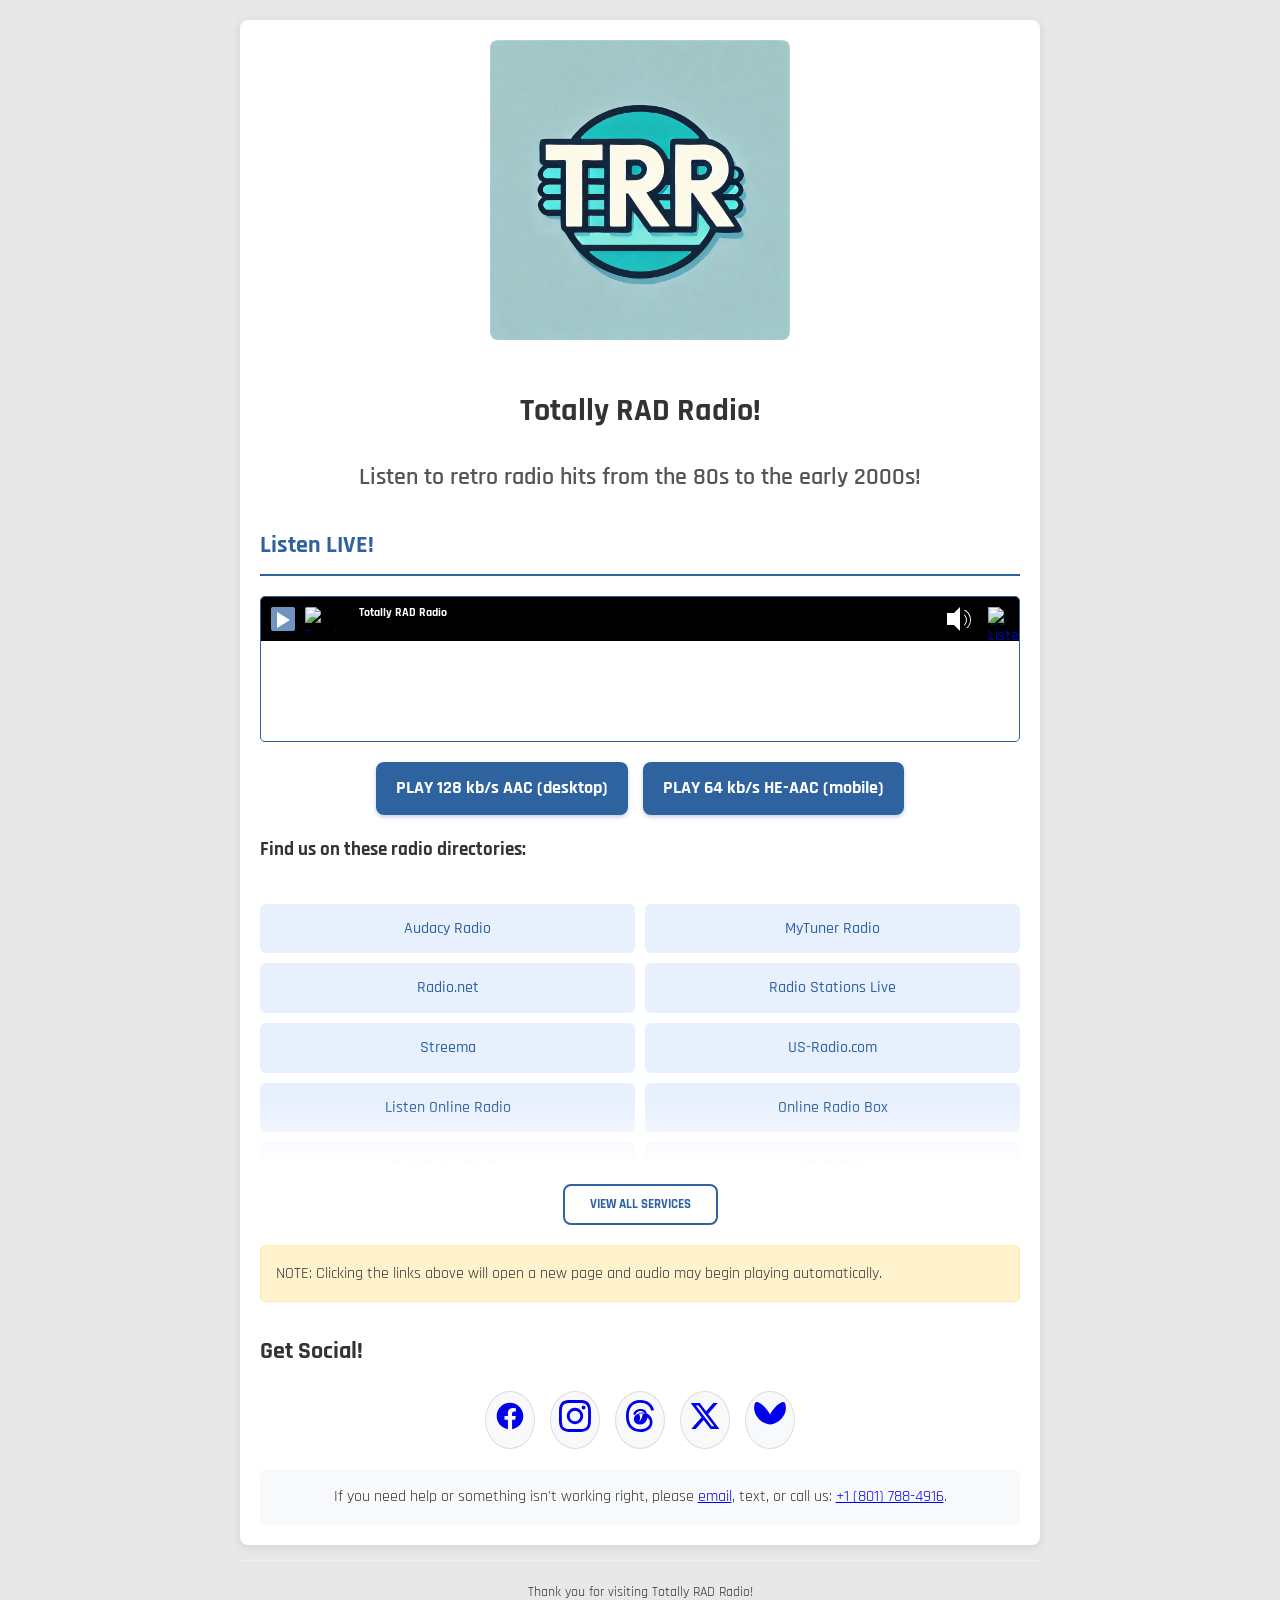
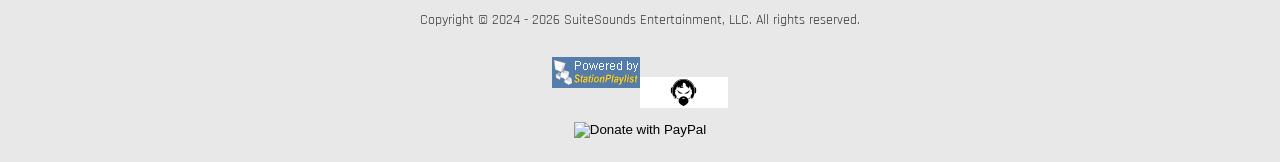
==== index.html @ 19c3b466 "Update index.html" ====
<!DOCTYPE html>
<html lang="en">
<head>
    <meta charset="UTF-8">
    <meta name="viewport" content="width=device-width, initial-scale=1.0">
    <title>Totally RAD Radio - Listen Live</title>
    
    <link rel="preconnect" href="https://onlineradiobox.com" crossorigin>
    <link rel="dns-prefetch" href="https://cdn.onlineradiobox.com">
    <link rel="dns-prefetch" href="https://ecdn.onlineradiobox.com">
    <link rel="dns-prefetch" href="https://pagead2.googlesyndication.com">
    <link rel="dns-prefetch" href="https://www.googletagmanager.com">

    <link rel="preload" href="css/main.css?v=1.6" as="style">
    <link rel="preload" href="/images/trr-logo.webp" as="image" fetchpriority="high">
    
    <meta name="description" content="Tune into Totally RAD Radio for retro radio hits from the 80s to the early 2000s. Listen live now!">
    <meta name="robots" content="index, follow">
    <link rel="canonical" href="https://totallyradradio.com/">
    
    <meta property="og:title" content="Totally RAD Radio - Listen Live">
    <meta property="og:site_name" content="Totally RAD Radio">
    <meta property="og:description" content="Tune into Totally RAD Radio for retro radio hits from the 80s to the early 2000s. Listen live now!">
    <meta property="og:type" content="website">
    <meta property="og:url" content="https://totallyradradio.com/">
    <meta property="og:image" content="https://totallyradradio.com/images/trr-logo.webp">
    
    <meta name="twitter:card" content="summary_large_image">
    <meta name="twitter:site" content="@totallyradradio">
    <meta name="twitter:image" content="https://totallyradradio.com/images/trr-logo.webp">
    
    <link rel="icon" type="image/png" sizes="32x32" href="/images/favicon-32x32.png">
    <link rel="apple-touch-icon" sizes="180x180" href="/images/apple-touch-icon.png">
    <link rel="manifest" href="/site.webmanifest">
    
    <link rel="stylesheet" href="css/main.css?v=1.6">
    <script type="application/ld+json">
    {
      "@context": "https://schema.org",
      "@type": "RadioStation",
      "name": "Totally RAD Radio",
      "url": "https://totallyradradio.com/",
      "slogan": "Retro radio hits from the 80s to the early 2000s.",
      "description": "Tune into Totally RAD Radio for retro radio hits from the 80s to the early 2000s. Listen live now!",
      "sameAs": [
        "https://www.facebook.com/trr.radio",
        "https://x.com/totallyradradio",
        "https://instagram.com/totallyradradio"
      ]
    }
    </script>
</head>
<body>
    <main class="container">
        <header class="header" role="banner">
            <a href="https://totallyradradio.com/" class="logo-link">
                <img src="/images/trr-logo.webp" alt="Totally RAD Radio Logo" fetchpriority="high" loading="eager" width="300" height="300">
            </a>
            <h1>Totally RAD Radio!</h1>
            <h2>Listen to retro radio hits from the 80s to the early 2000s!</h2>
        </header>

        <section class="listen" id="main-listen-section">
            <h2>Listen LIVE!</h2>
          <!--OnlineRadioBox Player widget-->
<div class="orbP cmpct" id="orb_player_31641a3484918225" vlm="0.8">
<style media="screen">
    /* General */
  .orbP{position:relative;box-sizing:border-box;overflow:hidden;font-weight:normal;border:1px solid transparent;user-select:none;text-align:left}.orbP br,.orbP>br{display:none!important;}.orbP p,.orbP>p{margin:0!important;padding:0!important;line-height:normal!important;font-size:inherit!important}.orbPh{display:block;position:absolute;z-index:100;top:50%;margin-top:-12px!important;right:10px;width:21px!important;text-decoration:none!important;cursor:pointer}.orbPh>img{margin:0!important;border:none;height:24px!important;-webkit-filter:drop-shadow(2px 2px 0 rgba(47,99,160,.2));filter:drop-shadow(2px 2px 0 rgba(47,99,160,.2))}.orbPt{text-decoration:none!important}.orbPti{float:left;margin:0 10px 0 0!important;vertical-align:top!important;height:48px!important;width:89px!important;border:none!important;border-radius:2px!important;opacity:1!important}.orbPtn{display:block;margin-right:52px;line-height:24px!important;font-size:17px!important;font-weight:bold!important;text-overflow:ellipsis;overflow:hidden;white-space:nowrap}.orbPtt{display:block;margin-right:52px;text-decoration:none!important;line-height:24px!important;font-size:12px!important;opacity:.85;transition:opacity .2s;text-overflow:ellipsis;overflow:hidden;white-space:nowrap}.orbPtt:hover{opacity:1}.orbPp,.orbPs{float:left!important;margin:0 10px 0 0!important;padding:0!important;height:48px!important;width:48px!important;line-height:48px!important;border-radius:2px!important;border:none!important;text-align:center!important;cursor:pointer;-webkit-appearance:none;-moz-appearance:none;appearance:none!important;}.orbPp::before,.orbPs::before{display:inline-block;vertical-align:middle;content:'';width:0;height:0;border-style:solid}.orbPp::before{border-width:16px 0 16px 26px}.orbPs::before{border-width:16px}.orbPp:hover,.orbPs:hover{-webkit-transform:scale(1.087);transform:scale(1.087)}.orbPhc{position:relative!important;box-sizing:border-box!important;padding:10px!important;overflow:hidden}
    /* Playlist */
  .orbPpl{position:relative;overflow:auto;overflow-x:hidden;overflow-y:auto;margin:0!important;padding:0!important;list-style:none!important}.orbPpli{box-sizing:border-box;margin:0!important;padding:0 10px!important;list-style:none!important;background-image:none;float:none!important;height: auto!important}.orbPpli>a,.orbPpli>span{display:block!important;padding:0!important;margin:0!important;height:auto!important;font-weight:normal!important;text-decoration:none!important;line-height:32px!important;font-size:14px!important;text-overflow:ellipsis;overflow:hidden;white-space:nowrap;transition:color .125s;border:none !important;text-align:left!important;}.orbPpli>a:hover,.orbPpli>span:hover{background:transparent!important}.orbPpli>a>time,.orbPpli>span>time{display:inline-block;font-size:12px!important;width:3em!important}.orbPpli+li{border-style:solid!important;border-width:1px 0 0!important}
    /* Volume */
    .orbV{position:absolute;z-index:1!important;width:24px!important;right:48px!important;top:0!important;bottom:0!important;line-height:1!important;overflow:hidden!important;transition:width .3s}.orbV:hover{width:160px!important}.orbVC{position:absolute!important;height:18px!important;left:24px!important;top:50%!important;margin:-9px 0 0 11px!important}.orbVC::after{display:block;content:'';margin-top:4px;width:0;height:0;border-style:solid;border-width:4px 100px 4px 0;opacity:.33}.orbVCs{position:absolute!important;z-index:2!important;top:0!important;width:18px!important;height:18px!important;border-radius:50%!important;cursor:ew-resize!important;box-shadow:0 6px 8px -2px rgba(0,9,18,0.36)}.orbVb{position:absolute!important;width:24px!important;height:24px!important;top:50%!important;left:0!important;margin-top:-12px;white-space:nowrap!important;cursor:pointer;transition:opacity .3s}.orbVb::before{display:inline-block;content:'';vertical-align:middle;width:7px;height:12px}.orbVb::after{display:inline-block;content:'';vertical-align:middle;border-width:12px 12px 12px 0;border-style:solid;height:0;width:0;margin-left:-6px}.orbV:hover .orbVb{opacity:.33!important;cursor:default}.orbVb>._m{display: block!important;width:7px!important;height:18px!important;position:absolute!important;top:50%;margin-top:-9px!important;right:0; overflow: hidden!important;}.orbVb>._m::before{display:block;content:'';position:absolute;right:0;top:50%;width:28px;height:24px;margin-top:-12px;border:1px solid;border-radius:50%}.orbVb>._m::after{display:block;content:'';position:absolute;right:4px;top:50%;width:14px;height:14px;margin-top:-7px;border:1px solid;border-radius:50%}
    /* Flags*/
  .orbF{padding:0 0 10px 10px!important;border-top:1px solid;display:-ms-flexbox;display:-webkit-box;display:flex;-ms-flex-flow:row nowrap!important;flex-flow:row nowrap!important}
  .orbFl{margin:0!important;padding:0!important;list-style:none!important}
  .orbFli,.orbFh{display:inline-block!important;vertical-align:top!important;line-height:18px!important;white-space:nowrap!important;margin:10px 7px 0 0!important;padding:0 6px 0 0!important;text-indent:0!important;list-style:none!important;font-size:11px!important;text-align:right}
  .orbFlif{float:left!important;width:27px!important;height:18px!important;margin-right:5px!important}
  .orbFhi{position:relative!important;display:inline-block!important;vertical-align:baseline!important;width:8px!important;height:9px!important;margin:0 8px 0 5px!important;border-style:solid!important;border-width:2px 1px 0 1px!important;border-radius:5px 5px 0 0!important;opacity:.5}
  .orbFhi::before,.orbFhi::after{display:block;content:'';position:absolute;bottom:-2px;width:0;height:3px;border-style:solid;border-width:2px;border-radius:3px}
  .orbFhi::before{left:-4px}.orbFhi::after{right:-4px}
    /* Multiselect */
  .orbPm{margin:0!important;padding:0!important;list-style:none!important}
  .orbPmi{position:relative;margin:0!important;padding:10px!important;list-style:none!important;border:dotted rgba(204,204,204,0.5);border-width:1px 0 0;font-size:12px!important;overflow:hidden;white-space:nowrap;line-height:1!important;cursor:pointer}
  .orbPmi::before{display:block;content:'';position:absolute;z-index:1;top:50%;right:10px;margin-top:-8px;width:0;height:0;border-style:solid;border-width:8px 0 8px 13px;opacity:.5;filter:alpha(opacity=50);transition:opacity .2s;}
  .orbPmi:hover::before{opacity:1;filter:alpha(opacity=100)}
  .orbPmi::after{display:block;content:'';position:absolute;top:0;bottom:0;right:0;width:36px}
  .orbPmii{display:inline-block;vertical-align:middle;margin-right:10px;width:30px;height:16px;border:none!important;border-radius:2px!important}
  .orbPmin{display:inline-block;vertical-align:middle;}

    /* Compact General */
  .cmpct .orbPti{height:24px!important;width:44px!important}
  .cmpct .orbPtn{line-height:12px!important;font-size:12px!important}
  .cmpct .orbPtt{line-height:12px!important;font-size:10px!important}
  .cmpct .orbPp,.cmpct .orbPs{height:24px!important;width:24px!important;line-height:24px!important}
  .cmpct .orbPp::before{border-width:8px 0 8px 13px !important}
  .cmpct .orbPs::before{border-width:8px !important}
    /* Compact w/Playlist */
  .cmpct .orbPpli>a,.cmpct .orbPpli>span{line-height:24px!important;font-size:12px!important}
  .cmpct .orbPpli>a>time,.cmpct .orbPpli>span>time{font-size:11px!important}

</style>
<style media="screen" id="orb_player_31641a3484918225_settings">.orbP{background-color:#000000 !important;}/*common player background*/.orbP{border-style: solid; border-color:#2f63a0 !important;border-radius:5px;}/*common player container border, radius, width*/.orbPp,.orbPs{background:#7094bf !important}/*buttons play/stop bg*/.orbPp::before{border-color:transparent transparent transparent #ffffff !important} /* play button color */.orbPs::before{border-color:#ffffff !important} /* stop button color */.orbPtn,.orbPtt,.orbPtt:hover{color:#ffffff !important;}/*station name & track link color*/.orbPpl{height:100px;background:#ffffff !important;}/*playlist height, playlist bg */.orbPpli>a,.orbPpli>a:visited,.orbPpli>span,.orbPpli>a:hover>time,.orbPpli.a>a>time,.orbPpli.a>span>time{color:#444444 !important;} /* playlist items color */.orbPpli>a:hover,.orbPpli.a>a,.orbPpli.a>span{color:#f07700 !important;} /* active-item color */.orbPpli>a>time,.orbPpli>span>time{color:#aeaeae !important;} /* item time color */.orbPpli.a{background:#f3f3f3 !important;} /* active-item bg */.orbPpli+li{border-color:#eeeeee !important;} /* item border color */.orbV{background-color:#000000 !important;box-shadow:0 0 32px 32px #000000 !important}/*volume control color */.orbVC::after,.orbVb::after{border-color:transparent #ffffff transparent transparent !important}.orbVb::before,.orbVCs{background:#ffffff !important} /* volume bg color */.orbVb>._m::before,.orbVb>._m::after{border-color:#ffffff !important}.orbF{background:#ffffff !important;color:#444444 !important;border-color:#000000 !important}/* geo background & text color  */.orbFli,.orbFlif{box-shadow:0 0 1px 0 #444 inset !important}.orbFhi,.orbFhi::before,.orbFhi::after{border-color:#444 !important}</style>
<div class="orbPhc">
  <a class="orbPh" href="https://onlineradiobox.com/us/" title="Listen on Online Radio Box!" target="_blank"><img src="//ecdn.onlineradiobox.com/img/wl.svg" alt="Listen on Online Radio Box!"></a>
<audio id="orb_player_31641a3484918225_p" crossorigin="true" style="width:1px;height:1px;overflow:hidden;position:absolute;"></audio>

  <button class="orbPp" title="Listen live" country="us" alias="totallyrad" stream="1"></button>
  <a class="orbPt" href="https://onlineradiobox.com/us/totallyrad/" target="_blank"><img class="orbPti" src="//cdn.onlineradiobox.com/img/logo/3/140503.png" alt="Totally RAD Radio"><span class="orbPtn">Totally RAD Radio</span></a>
  <span class="orbPtt" loading="loading" playing="playing" error="playback error" not_supported="this browser can't play it" external="Listen now (Opens in popup player)" geo_blocked="Not available in your country"></span>
  <div class="orbV"><div class="orbVb"><i class="_m"></i></div><div class="orbVC"><div class="orbVCs" style="left: 80%;"></div></div></div>
</div>
<ul class="orbPpl"></ul>
<div class="orbF" style="display:none"></div>
<script>
  var orbp_w = orbp_w || { lang: "en-us" };
  orbp_w.cmd = orbp_w.cmd || [];
  orbp_w.apiUrl = "https://onlineradiobox.com";
  orbp_w.cmd.push(function() {
    orbp_w.init("orb_player_31641a3484918225");
  });
  var s, t; s = document.createElement('script'); s.type = 'text/javascript';
s.src = "//ecdn.onlineradiobox.com/js/pwidget2.min.235ca64e.js";
  t = document.getElementsByTagName('script')[0]; t.parentNode.insertBefore(s, t);
</script>
</div>
<!--OnlineRadioBox Player widget-->

            
            <div class="stream-links">
                <a href="https://ais-sa2.cdnstream1.com/1977_128.aac" target="_blank" rel="noopener noreferrer">PLAY 128 kb/s AAC (desktop)</a>
                <a href="https://ais-sa2.cdnstream1.com/1977_64.aac" target="_blank" rel="noopener noreferrer">PLAY 64 kb/s HE-AAC (mobile)</a>
            </div>

            <div class="directory-section">
                <h3>Find us on these radio directories:</h3>
                
                <div class="expandable-wrapper" id="services-wrapper">
                    <ul class="twocolumns">
                        <li><a href="https://www.audacy.com/stations/totallyradradio" target="_blank" rel="noopener noreferrer">Audacy Radio</a></li>
                        <li><a href="https://mytuner-radio.com/radio/totally-rad-radio-507343/" target="_blank" rel="noopener noreferrer">MyTuner Radio</a></li>
                        <li><a href="https://www.radio.net/s/totallyradradio" target="_blank" rel="noopener noreferrer">Radio.net</a></li>
                        <li><a href="https://radiostationslive.com/station/totally-rad-radio" target="_blank" rel="noopener noreferrer">Radio Stations Live</a></li>
                        <li><a href="https://streema.com/radios/Totally_RAD_Radio" target="_blank" rel="noopener noreferrer">Streema</a></li>
                        <li><a href="https://us-radio.com/totally-rad-radio-r23635" target="_blank" rel="noopener noreferrer">US-Radio.com</a></li>
                        <li><a href="https://listenonlineradio.com/us/totally-rad-radio" target="_blank" rel="noopener noreferrer">Listen Online Radio</a></li>
                        <li><a href="https://onlineradiobox.com/us/totallyrad/" target="_blank" rel="noopener noreferrer">Online Radio Box</a></li>
                        <li><a href="https://netchoiceradio.com/station/totally-rad-radio" target="_blank" rel="noopener noreferrer">Net Choice Radio</a></li>
                        <li><a href="https://appradiofm.com/radio/Totally-RAD-Radio-Salt%20Lake%20City-Utah-US-yeeth" target="_blank" rel="noopener noreferrer">RadioFM</a></li>
                        <li><a href="https://www.radioplug.co.uk/channel/Totally-RAD-Radio" target="_blank" rel="noopener noreferrer">RadioPlug</a></li>
                        <li><a href="https://raddio.net/380638-totally-rad-radio/" target="_blank" rel="noopener noreferrer">Raddio.net</a></li>
                        <li><a href="https://theonestopradio.com/radio/us-totally-rad-radio" target="_blank" rel="noopener noreferrer">OneStop Radio</a></li>
                        <li><a href="https://liveonlineradio.net/totally-rad-radio" target="_blank" rel="noopener noreferrer">Live Online Radio</a></li>
                        <li><a href="https://forwardmystream.com/station/totallyradradio" target="_blank" rel="noopener noreferrer">Forward My Stream</a></li>
                        <li><a href="https://www.liveradio.ie/stations/totally-rad-radio" target="_blank" rel="noopener noreferrer">LiveRadio IE</a></li>
                        <li><a href="https://www.liveradio.uk/stations/totally-rad-radio" target="_blank" rel="noopener noreferrer">LiveRadio UK</a></li>
                        <li><a href="https://liveradious.com/18572-totally-rad-radio.html" target="_blank" rel="noopener noreferrer">Live Radio US</a></li>
                        <li><a href="https://radioguide.fm/internet-radio-usa-utah/totally-rad-radio" target="_blank" rel="noopener noreferrer">RadioGuide.FM</a></li>
                    </ul>
                </div>
                <button onclick="toggleServices()" id="view-more-btn" class="show-more-btn">View All Services</button>
            </div>

            <p class="small-text">NOTE: Clicking the links above will open a new page and audio may begin playing automatically.</p>
        </section>

<section class="social">
    <h2>Get Social!</h2>
    <ul class="social-links">
        <li>
            <a href="https://www.facebook.com/trr.radio" target="_blank" rel="noopener noreferrer" aria-label="Facebook" title="Follow us on Facebook">
                <svg width="32" height="32" viewBox="0 0 24 24" fill="currentColor">
                    <path d="M22 12c0-5.523-4.477-10-10-10S2 6.477 2 12c0 4.991 3.657 9.128 8.438 9.878v-6.987h-2.54V12h2.54V9.797c0-2.506 1.492-3.89 3.777-3.89 1.094 0 2.238.195 2.238.195v2.46h-1.26c-1.243 0-1.63.771-1.63 1.562V12h2.773l-.443 2.89h-2.33v6.988C18.343 21.128 22 16.991 22 12z"/>
                </svg>
            </a>
        </li>
        <li>
            <a href="https://www.instagram.com/totallyradradio" target="_blank" rel="noopener noreferrer" aria-label="Instagram" title="Follow us on Instagram">
                <svg width="32" height="32" viewBox="0 0 24 24" fill="currentColor">
                    <path d="M12 2.163c3.204 0 3.584.012 4.85.07 3.252.148 4.771 1.691 4.919 4.919.058 1.265.069 1.645.069 4.849 0 3.205-.012 3.584-.069 4.849-.149 3.225-1.664 4.771-4.919 4.919-1.266.058-1.644.07-4.85.07-3.204 0-3.584-.012-4.849-.07-3.26-.149-4.771-1.699-4.919-4.92-.058-1.265-.07-1.644-.07-4.849 0-3.204.013-3.583.07-4.849.149-3.227 1.664-4.771 4.919-4.919 1.266-.057 1.645-.069 4.849-.069zM12 0C8.741 0 8.333.014 7.053.072 2.695.272.273 2.69.073 7.051.014 8.333 0 8.741 0 12c0 3.259.014 3.668.072 4.948.2 4.358 2.618 6.78 6.98 6.98 1.281.058 1.689.072 4.948.072 3.259 0 3.668-.014 4.948-.072 4.354-.2 6.782-2.618 6.979-6.98.059-1.28.073-1.689.073-4.948 0-3.259-.014-3.667-.072-4.947-.196-4.354-2.617-6.78-6.979-6.98C15.668.014 15.259 0 12 0zm0 5.838a6.162 6.162 0 100 12.324 6.162 6.162 0 000-12.324zM12 16a4 4 0 110-8 4 4 0 010 8zm6.406-11.845a1.44 1.44 0 100 2.881 1.44 1.44 0 000-2.881z"/>
                </svg>
            </a>
        </li>
        <li>
            <a href="https://www.threads.net/@totallyradradio" target="_blank" rel="noopener noreferrer" aria-label="Threads" title="Follow us on Threads">
                <svg width="32" height="32" viewBox="0 0 24 24" fill="currentColor">
                    <path d="M12.186 24h-.007c-3.581-.024-6.334-1.205-8.184-3.509C2.35 18.44 1.5 15.586 1.472 12.01v-.017c.03-3.579.879-6.43 2.525-8.482C5.845 1.205 8.6.024 12.18 0h.014c2.746.02 5.043.725 6.826 2.098 1.677 1.292 2.858 3.13 3.509 5.467l-2.04.569c-1.104-3.96-3.898-5.984-8.304-6.015-2.91.022-5.11.936-6.54 2.717C4.307 6.504 3.616 8.914 3.589 12c.027 3.086.718 5.496 2.057 7.164 1.43 1.781 3.632 2.695 6.54 2.717 2.623-.02 4.358-.631 5.8-2.045 1.647-1.613 1.618-3.593 1.09-4.798-.31-.71-.873-1.3-1.634-1.75-.192 1.352-.622 2.446-1.284 3.272-.886 1.102-2.14 1.704-3.73 1.790-1.202.065-2.361-.218-3.259-.801-1.063-.689-1.685-1.74-1.752-2.964-.065-1.19.408-2.285 1.33-3.082.88-.76 2.119-1.207 3.583-1.291a13.853 13.853 0 0 1 3.02.142c-.126-.742-.375-1.332-.47-1.364 0 0-.648-.642-1.978-.69-1.118-.04-2.282.164-3.063.9-.843.794-1.222 1.974-1.222 1.974l-1.72-.453s.416-1.545 1.518-2.633c1.122-1.106 2.782-1.429 4.396-1.378 1.878.059 3.025.895 3.025.895.565.565 1.033 1.472 1.248 2.48a9.086 9.086 0 0 1 2.181 1.447c1.04.97 1.7 2.250 1.968 3.805.616 3.573-1.194 6.04-3.542 7.443-1.618.967-3.584 1.35-5.842 1.364zm3.314-14.7c-1.857-.03-3.583.123-4.844.372.494.372 1.375 1.193 1.375 3.908 0 .969-.179 1.827-.533 2.565a7.842 7.842 0 0 0 1.79-2.565c.533-1.07.794-2.59.794-4.51 0-1.193-.18-2.016-.582-2.77z"/>
                    </svg>
            </a>
        </li>
        <li>
            <a href="https://x.com/totallyradradio" target="_blank" rel="noopener noreferrer" aria-label="X" title="Follow us on X">
                <svg width="32" height="32" viewBox="0 0 24 24" fill="currentColor">
                    <path d="M18.244 2.25h3.308l-7.227 8.26 8.502 11.24H16.17l-5.214-6.817L4.99 21.75H1.68l7.73-8.835L1.254 2.25H8.08l4.713 6.231zm-1.161 17.52h1.833L7.084 4.126H5.117z"/>
                </svg>
            </a>
        </li>
        <li>
            <a href="https://bsky.app/profile/totallyradradio.com" target="_blank" rel="noopener noreferrer" aria-label="Bluesky" title="Follow us on Bluesky">
                <svg width="32" height="32" viewBox="0 0 24 24" fill="currentColor">
                    <path d="M12 10.8c-1.087-2.114-4.046-6.053-6.798-7.995C2.566.944 1.561 1.266.902 2.105.139 3.107.139 5.498.139 6.789c0 1.24.375 2.533.936 3.714.561 1.181 1.354 2.293 2.209 3.293C5.225 15.849 7.724 17.849 12 18.4c4.276-.551 6.775-2.551 8.716-4.604.855-1 1.648-2.112 2.209-3.293.561-1.181.936-2.474.936-3.714 0-1.291 0-3.682-.763-4.684C22.439 1.266 21.434.944 18.798 2.805 16.046 4.747 13.087 8.686 12 10.8z"/>
                </svg>
            </a>
        </li>
    </ul>
</section>
        
        <address itemscope itemtype="https://schema.org/Organization">
            If you need help or something isn't working right, please <a href="mailto:help@totallyradradio.com" itemprop="email">email</a>, text, or call us: <a href="tel:+18017884916" itemprop="telephone">+1 (801) 788-4916</a>.
        </address>
    </main>

    <footer class="footer">
        <p class="smaller-text">Thank you for visiting Totally RAD Radio!</p>
        <p class="smaller-text">Copyright © 2024 - <span id="year"></span> SuiteSounds Entertainment, LLC. All rights reserved.</p>
        <a href="https://stationplaylist.com" target="_blank" rel="noopener noreferrer"><img src="images/splpowered.png" alt="Powered By Station Playlist" loading="lazy" width="88" height="31" class="spl-image"></a><a href="https://angryaudio.com/products/c6s/" target="_blank" rel="noopener noreferrer"><img src="images/AAlogo88x31.jpg" alt="Angry Audio Chameleon Audio Processing" width="88" height="31" loading="lazy"></a>
        <form action="https://www.paypal.com/donate" method="post" target="_blank">
            <input type="hidden" name="campaign_id" value="97J5C2DDTULW4">
            <input type="image" src="https://www.paypalobjects.com/en_US/i/btn/btn_donateCC_LG.gif" name="submit" alt="Donate with PayPal">
        </form>
    </footer>

    <script>
        document.addEventListener('DOMContentLoaded', () => {
            // Update copyright year
            const yearElement = document.getElementById("year");
            if (yearElement) yearElement.textContent = new Date().getFullYear();
        });

        // Show More / Show Less Logic
        function toggleServices() {
            const wrapper = document.getElementById('services-wrapper');
            const btn = document.getElementById('view-more-btn');
            wrapper.classList.toggle('expanded');
            
            if (wrapper.classList.contains('expanded')) {
                btn.textContent = 'Show Less';
            } else {
                btn.textContent = 'View All Services';
                document.getElementById('main-listen-section').scrollIntoView({ behavior: 'smooth' });
            }
        }
    </script>
    
    <script defer async src="https://www.googletagmanager.com/gtag/js?id=G-2WKFJL655E"></script>
    <script>
        window.dataLayer = window.dataLayer || [];
        function gtag(){dataLayer.push(arguments);}
        gtag('js', new Date());
        gtag('config', 'G-2WKFJL655E');
    </script>
    <script defer async src="https://pagead2.googlesyndication.com/pagead/js/adsbygoogle.js?client=ca-pub-7092128557292662" crossorigin="anonymous"></script>
    <script defer src="//ecdn.onlineradiobox.com/js/pwidget2.min.235ca64e.js"></script>
</body>
</html>
---- css/main.css ----
:root {
    --primary-color: #2f63a0;
    --secondary-color: #e8e8e8;
    --text-color: #333;
    --container-bg: white;
    --border-radius: 8px;
    --shadow-light: 0 2px 10px rgba(0,0,0,0.1);
    --shadow-primary: 0 2px 4px rgba(47,99,160,0.3);
    --shadow-primary-hover: 0 6px 12px rgba(47,99,160,0.4);
}
/* rajdhani-regular - latin */
@font-face {
  font-display: swap; /* Check https://developer.mozilla.org/en-US/docs/Web/CSS/@font-face/font-display for other options. */
  font-family: 'Rajdhani';
  font-style: normal;
  font-weight: 400;
  src: url('../fonts/rajdhani-v17-latin-regular.woff2') format('woff2'); /* Chrome 36+, Opera 23+, Firefox 39+, Safari 12+, iOS 10+ */
}
/* rajdhani-500 - latin */
@font-face {
  font-display: swap; /* Check https://developer.mozilla.org/en-US/docs/Web/CSS/@font-face/font-display for other options. */
  font-family: 'Rajdhani';
  font-style: normal;
  font-weight: 500;
  src: url('../fonts/rajdhani-v17-latin-500.woff2') format('woff2'); /* Chrome 36+, Opera 23+, Firefox 39+, Safari 12+, iOS 10+ */
}
/* rajdhani-600 - latin */
@font-face {
  font-display: swap; /* Check https://developer.mozilla.org/en-US/docs/Web/CSS/@font-face/font-display for other options. */
  font-family: 'Rajdhani';
  font-style: normal;
  font-weight: 600;
  src: url('../fonts/rajdhani-v17-latin-600.woff2') format('woff2'); /* Chrome 36+, Opera 23+, Firefox 39+, Safari 12+, iOS 10+ */
}
/* rajdhani-700 - latin */
@font-face {
  font-display: swap; /* Check https://developer.mozilla.org/en-US/docs/Web/CSS/@font-face/font-display for other options. */
  font-family: 'Rajdhani';
  font-style: normal;
  font-weight: 700;
  src: url('../fonts/rajdhani-v17-latin-700.woff2') format('woff2'); /* Chrome 36+, Opera 23+, Firefox 39+, Safari 12+, iOS 10+ */
}

body {
    font-family: 'Rajdhani', Arial, sans-serif;
    max-width: 800px;
    margin: 0 auto;
    padding: 20px;
    background-color: var(--secondary-color);
    color: var(--text-color);
    line-height: 1.6;
}

/* --- Accessibility Utility --- */
.visually-hidden {
    position: absolute;
    width: 1px;
    height: 1px;
    padding: 0;
    margin: -1px;
    overflow: hidden;
    clip: rect(0, 0, 0, 0);
    white-space: nowrap;
    border: 0;
}

.container {
    background: var(--container-bg);
    padding: 20px;
    border-radius: var(--border-radius);
    box-shadow: var(--shadow-light);
}

/* --- Header Section (Adapted for optimized HTML structure) --- */
.header {
    text-align: center;
    margin-bottom: 30px;
}

.logo-link {
    display: inline-block;
    margin-bottom: 15px;
    transition: transform 0.3s ease;
}

.logo-link:hover {
    transform: scale(1.02);
}

.header img {
    display: block;
    max-width: 300px;
    height: auto;
    border-radius: var(--border-radius);
}

.header h2 {
    color: #555;
    font-size: 1.5em;
    margin: 0;
    font-weight: 600;
}

/* --- Player & Action Layout --- */
.listen {
    margin: 30px 0;
}

.listen h2 {
    color: var(--primary-color);
    border-bottom: 2px solid var(--primary-color);
    padding-bottom: 10px;
    font-weight: 700;
}

.stream-links {
    margin: 20px 0;
    display: flex;
    gap: 15px;
    justify-content: center;
    flex-wrap: wrap;
}

.stream-links a {
    display: inline-block;
    background: var(--primary-color);
    color: white;
    padding: 15px 20px;
    text-decoration: none;
    border-radius: var(--border-radius);
    font-weight: 700;
    font-size: 1.1em;
    transition: all 0.3s ease;
    box-shadow: var(--shadow-primary);
    text-align: center;
    line-height: 1.3;
}

.stream-links a:hover {
    background: #1e3f73;
    transform: translateY(-2px);
    box-shadow: var(--shadow-primary-hover);
}

/* --- Expandable Listing Section --- */
.expandable-wrapper {
    max-height: 280px; /* Shows about 4-6 links */
    overflow: hidden;
    position: relative;
    transition: max-height 0.5s ease-in-out;
}

.expandable-wrapper::after {
    content: '';
    position: absolute;
    bottom: 0;
    left: 0;
    width: 100%;
    height: 60px;
    background: linear-gradient(transparent, var(--container-bg));
    pointer-events: none;
    transition: opacity 0.3s;
}

.expandable-wrapper.expanded {
    max-height: 2000px;
}

.expandable-wrapper.expanded::after {
    opacity: 0;
}

.show-more-btn {
    display: block;
    margin: 20px auto;
    padding: 10px 25px;
    background: white;
    color: var(--primary-color);
    border: 2px solid var(--primary-color);
    border-radius: var(--border-radius);
    cursor: pointer;
    font-family: 'Rajdhani', sans-serif;
    font-weight: 700;
    text-transform: uppercase;
    transition: all 0.3s ease;
}

.show-more-btn:hover {
    background: var(--primary-color);
    color: white;
    transform: translateY(-2px);
    box-shadow: var(--shadow-primary);
}

.twocolumns {
    display: grid;
    grid-template-columns: repeat(2, 1fr);
    gap: 10px;
    list-style: none;
    padding: 0;
    margin: 20px 0;
}

.twocolumns a {
    display: block;
    padding: 12px 15px;
    background: #e8f0fe;
    color: var(--primary-color);
    text-decoration: none;
    border-radius: 6px;
    text-align: center;
    transition: all 0.3s ease;
    font-weight: 500;
}

.twocolumns a:hover {
    background: var(--primary-color);
    color: white;
    transform: translateY(-2px);
    box-shadow: 0 4px 8px rgba(47,99,160,0.3);
}

.small-text {
    background: #fff3cd;
    border: 1px solid #ffeaa7;
    padding: 15px;
    border-radius: 5px;
    margin: 20px 0;
    font-size: 1.0em;
}

/* --- Social, Address & Footer --- */
.social {
    margin: 20px 0 0;
}

.social-links {
    display: flex;
    justify-content: center;
    gap: 15px;
    list-style: none;
    padding: 0;
    margin: 15px 0 0;
}

.social-links a {
    display: block;
    padding: 8px;
    background: #f8f9fa;
    border-radius: 50%;
    transition: all 0.3s ease;
    border: 1px solid #ddd;
}

.social-links a:hover {
    background: #e8f0fe;
    border-color: var(--primary-color);
    transform: translateY(-3px);
    box-shadow: 0 4px 8px rgba(47, 99, 160, 0.2);
}

.social-links img {
    width: 32px;
    height: 32px;
    display: block;
}

.social-links a:hover img {
    filter: saturate(1.5);
}

address {
    text-align: center;
    margin: 20px 0 0;
    padding: 15px;
    background: #f8f9fa;
    border-radius: 6px;
    font-style: normal;
}

.footer {
    text-align: center;
    margin-top: 15px;
    padding-top: 15px;
    border-top: 1px solid #eee;
}

.footer .smaller-text {
    margin: 5px 0;
    padding: 0;
    font-size: 0.9em;
}

.spl-image {
    margin: 20px 0;
    opacity: 0.8;
}

/* --- Responsive Adjustments --- */
@media (max-width: 600px) {
    .twocolumns { 
        grid-template-columns: repeat(2, 1fr); 
        gap: 8px; 
    }
    .header h2 { 
        font-size: 1.2em; 
    }
    .stream-links { 
        flex-direction: column; 
    }
    .social-links { 
        gap: 8px; 
    }
}
---- css/main.css ----
:root {
    --primary-color: #2f63a0;
    --secondary-color: #e8e8e8;
    --text-color: #333;
    --container-bg: white;
    --border-radius: 8px;
    --shadow-light: 0 2px 10px rgba(0,0,0,0.1);
    --shadow-primary: 0 2px 4px rgba(47,99,160,0.3);
    --shadow-primary-hover: 0 6px 12px rgba(47,99,160,0.4);
}
/* rajdhani-regular - latin */
@font-face {
  font-display: swap; /* Check https://developer.mozilla.org/en-US/docs/Web/CSS/@font-face/font-display for other options. */
  font-family: 'Rajdhani';
  font-style: normal;
  font-weight: 400;
  src: url('../fonts/rajdhani-v17-latin-regular.woff2') format('woff2'); /* Chrome 36+, Opera 23+, Firefox 39+, Safari 12+, iOS 10+ */
}
/* rajdhani-500 - latin */
@font-face {
  font-display: swap; /* Check https://developer.mozilla.org/en-US/docs/Web/CSS/@font-face/font-display for other options. */
  font-family: 'Rajdhani';
  font-style: normal;
  font-weight: 500;
  src: url('../fonts/rajdhani-v17-latin-500.woff2') format('woff2'); /* Chrome 36+, Opera 23+, Firefox 39+, Safari 12+, iOS 10+ */
}
/* rajdhani-600 - latin */
@font-face {
  font-display: swap; /* Check https://developer.mozilla.org/en-US/docs/Web/CSS/@font-face/font-display for other options. */
  font-family: 'Rajdhani';
  font-style: normal;
  font-weight: 600;
  src: url('../fonts/rajdhani-v17-latin-600.woff2') format('woff2'); /* Chrome 36+, Opera 23+, Firefox 39+, Safari 12+, iOS 10+ */
}
/* rajdhani-700 - latin */
@font-face {
  font-display: swap; /* Check https://developer.mozilla.org/en-US/docs/Web/CSS/@font-face/font-display for other options. */
  font-family: 'Rajdhani';
  font-style: normal;
  font-weight: 700;
  src: url('../fonts/rajdhani-v17-latin-700.woff2') format('woff2'); /* Chrome 36+, Opera 23+, Firefox 39+, Safari 12+, iOS 10+ */
}

body {
    font-family: 'Rajdhani', Arial, sans-serif;
    max-width: 800px;
    margin: 0 auto;
    padding: 20px;
    background-color: var(--secondary-color);
    color: var(--text-color);
    line-height: 1.6;
}

/* --- Accessibility Utility --- */
.visually-hidden {
    position: absolute;
    width: 1px;
    height: 1px;
    padding: 0;
    margin: -1px;
    overflow: hidden;
    clip: rect(0, 0, 0, 0);
    white-space: nowrap;
    border: 0;
}

.container {
    background: var(--container-bg);
    padding: 20px;
    border-radius: var(--border-radius);
    box-shadow: var(--shadow-light);
}

/* --- Header Section (Adapted for optimized HTML structure) --- */
.header {
    text-align: center;
    margin-bottom: 30px;
}

.logo-link {
    display: inline-block;
    margin-bottom: 15px;
    transition: transform 0.3s ease;
}

.logo-link:hover {
    transform: scale(1.02);
}

.header img {
    display: block;
    max-width: 300px;
    height: auto;
    border-radius: var(--border-radius);
}

.header h2 {
    color: #555;
    font-size: 1.5em;
    margin: 0;
    font-weight: 600;
}

/* --- Player & Action Layout --- */
.listen {
    margin: 30px 0;
}

.listen h2 {
    color: var(--primary-color);
    border-bottom: 2px solid var(--primary-color);
    padding-bottom: 10px;
    font-weight: 700;
}

.stream-links {
    margin: 20px 0;
    display: flex;
    gap: 15px;
    justify-content: center;
    flex-wrap: wrap;
}

.stream-links a {
    display: inline-block;
    background: var(--primary-color);
    color: white;
    padding: 15px 20px;
    text-decoration: none;
    border-radius: var(--border-radius);
    font-weight: 700;
    font-size: 1.1em;
    transition: all 0.3s ease;
    box-shadow: var(--shadow-primary);
    text-align: center;
    line-height: 1.3;
}

.stream-links a:hover {
    background: #1e3f73;
    transform: translateY(-2px);
    box-shadow: var(--shadow-primary-hover);
}

/* --- Expandable Listing Section --- */
.expandable-wrapper {
    max-height: 280px; /* Shows about 4-6 links */
    overflow: hidden;
    position: relative;
    transition: max-height 0.5s ease-in-out;
}

.expandable-wrapper::after {
    content: '';
    position: absolute;
    bottom: 0;
    left: 0;
    width: 100%;
    height: 60px;
    background: linear-gradient(transparent, var(--container-bg));
    pointer-events: none;
    transition: opacity 0.3s;
}

.expandable-wrapper.expanded {
    max-height: 2000px;
}

.expandable-wrapper.expanded::after {
    opacity: 0;
}

.show-more-btn {
    display: block;
    margin: 20px auto;
    padding: 10px 25px;
    background: white;
    color: var(--primary-color);
    border: 2px solid var(--primary-color);
    border-radius: var(--border-radius);
    cursor: pointer;
    font-family: 'Rajdhani', sans-serif;
    font-weight: 700;
    text-transform: uppercase;
    transition: all 0.3s ease;
}

.show-more-btn:hover {
    background: var(--primary-color);
    color: white;
    transform: translateY(-2px);
    box-shadow: var(--shadow-primary);
}

.twocolumns {
    display: grid;
    grid-template-columns: repeat(2, 1fr);
    gap: 10px;
    list-style: none;
    padding: 0;
    margin: 20px 0;
}

.twocolumns a {
    display: block;
    padding: 12px 15px;
    background: #e8f0fe;
    color: var(--primary-color);
    text-decoration: none;
    border-radius: 6px;
    text-align: center;
    transition: all 0.3s ease;
    font-weight: 500;
}

.twocolumns a:hover {
    background: var(--primary-color);
    color: white;
    transform: translateY(-2px);
    box-shadow: 0 4px 8px rgba(47,99,160,0.3);
}

.small-text {
    background: #fff3cd;
    border: 1px solid #ffeaa7;
    padding: 15px;
    border-radius: 5px;
    margin: 20px 0;
    font-size: 1.0em;
}

/* --- Social, Address & Footer --- */
.social {
    margin: 20px 0 0;
}

.social-links {
    display: flex;
    justify-content: center;
    gap: 15px;
    list-style: none;
    padding: 0;
    margin: 15px 0 0;
}

.social-links a {
    display: block;
    padding: 8px;
    background: #f8f9fa;
    border-radius: 50%;
    transition: all 0.3s ease;
    border: 1px solid #ddd;
}

.social-links a:hover {
    background: #e8f0fe;
    border-color: var(--primary-color);
    transform: translateY(-3px);
    box-shadow: 0 4px 8px rgba(47, 99, 160, 0.2);
}

.social-links img {
    width: 32px;
    height: 32px;
    display: block;
}

.social-links a:hover img {
    filter: saturate(1.5);
}

address {
    text-align: center;
    margin: 20px 0 0;
    padding: 15px;
    background: #f8f9fa;
    border-radius: 6px;
    font-style: normal;
}

.footer {
    text-align: center;
    margin-top: 15px;
    padding-top: 15px;
    border-top: 1px solid #eee;
}

.footer .smaller-text {
    margin: 5px 0;
    padding: 0;
    font-size: 0.9em;
}

.spl-image {
    margin: 20px 0;
    opacity: 0.8;
}

/* --- Responsive Adjustments --- */
@media (max-width: 600px) {
    .twocolumns { 
        grid-template-columns: repeat(2, 1fr); 
        gap: 8px; 
    }
    .header h2 { 
        font-size: 1.2em; 
    }
    .stream-links { 
        flex-direction: column; 
    }
    .social-links { 
        gap: 8px; 
    }
}
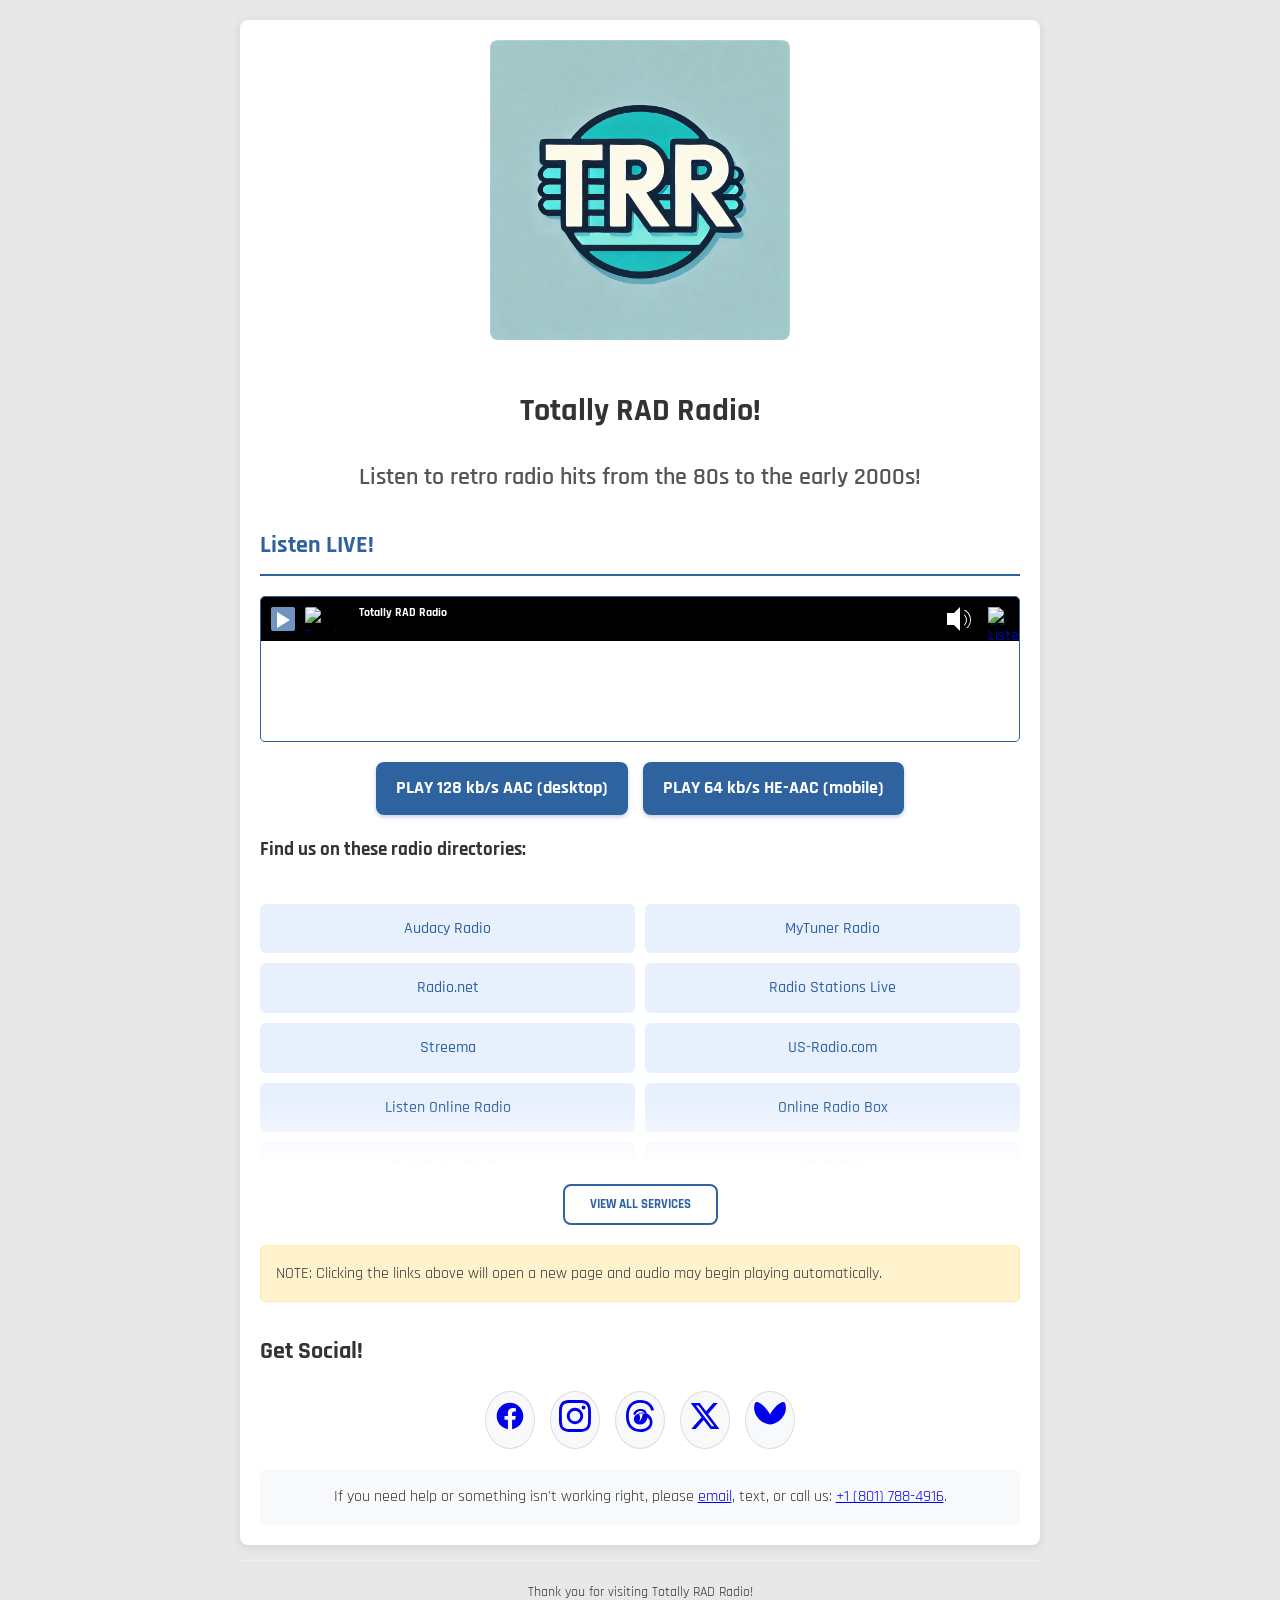
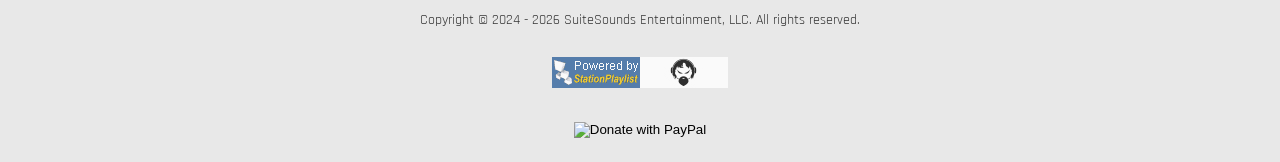
==== commit 6817c348: "Update index.html" ====
--- a/index.html
+++ b/index.html
@@ -213,7 +213,7 @@
     <footer class="footer">
         <p class="smaller-text">Thank you for visiting Totally RAD Radio!</p>
         <p class="smaller-text">Copyright © 2024 - <span id="year"></span> SuiteSounds Entertainment, LLC. All rights reserved.</p>
-        <a href="https://stationplaylist.com" target="_blank" rel="noopener noreferrer"><img src="images/splpowered.png" alt="Powered By Station Playlist" loading="lazy" width="88" height="31" class="spl-image"></a><a href="https://angryaudio.com/products/c6s/" target="_blank" rel="noopener noreferrer"><img src="images/AAlogo88x31.jpg" alt="Angry Audio Chameleon Audio Processing" width="88" height="31" loading="lazy"></a>
+        <a href="https://stationplaylist.com" target="_blank" rel="noopener noreferrer"><img src="images/splpowered.png" alt="Powered By Station Playlist" loading="lazy" width="88" height="31" class="spl-image"></a><a href="https://angryaudio.com/products/c6s/" target="_blank" rel="noopener noreferrer"><img src="images/AAlogo88x31.jpg" alt="Angry Audio Chameleon Audio Processing" width="88" height="31" loading="lazy" class="spl-image"></a>
         <form action="https://www.paypal.com/donate" method="post" target="_blank">
             <input type="hidden" name="campaign_id" value="97J5C2DDTULW4">
             <input type="image" src="https://www.paypalobjects.com/en_US/i/btn/btn_donateCC_LG.gif" name="submit" alt="Donate with PayPal">
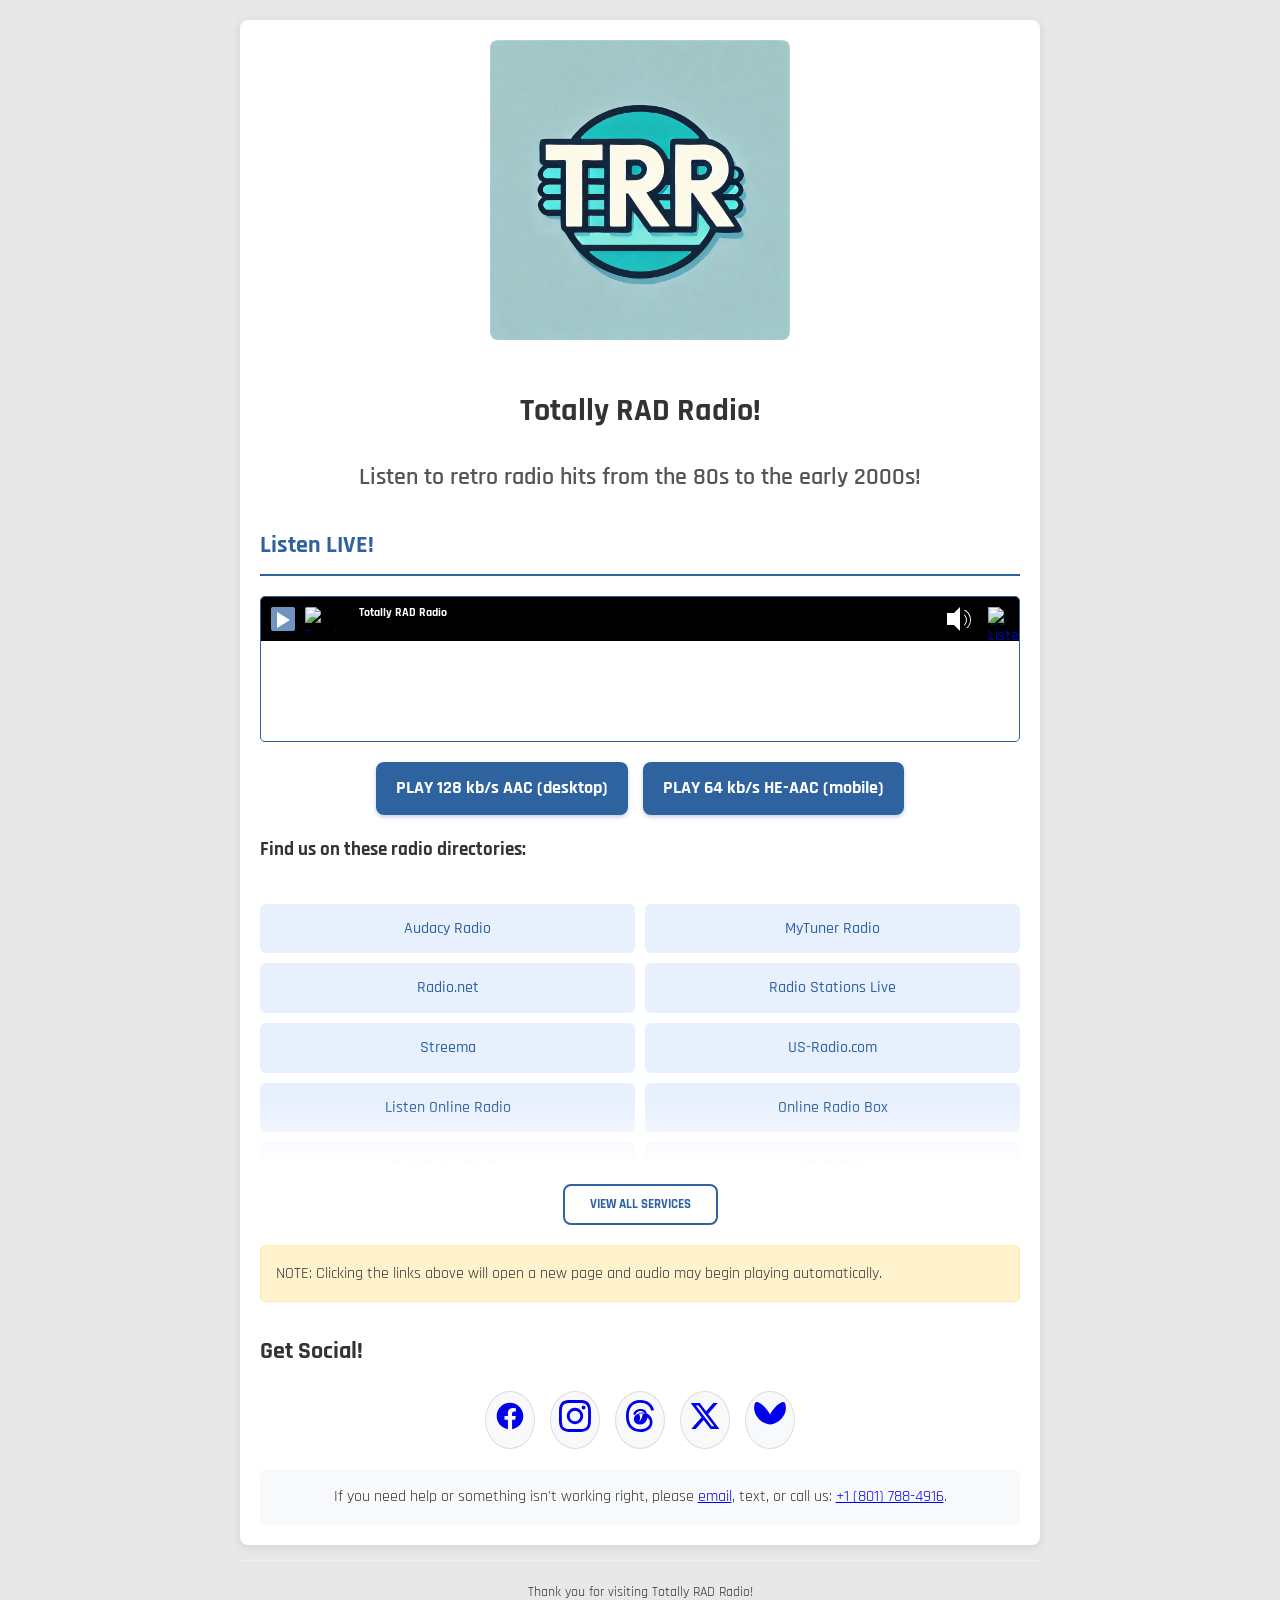
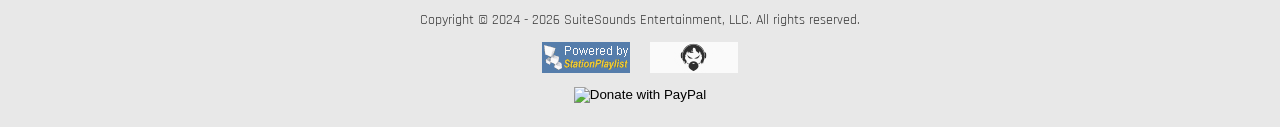
==== commit d1982554: "Update index.html" ====
--- a/index.html
+++ b/index.html
@@ -148,7 +148,7 @@
                         <li><a href="https://netchoiceradio.com/station/totally-rad-radio" target="_blank" rel="noopener noreferrer">Net Choice Radio</a></li>
                         <li><a href="https://appradiofm.com/radio/Totally-RAD-Radio-Salt%20Lake%20City-Utah-US-yeeth" target="_blank" rel="noopener noreferrer">RadioFM</a></li>
                         <li><a href="https://www.radioplug.co.uk/channel/Totally-RAD-Radio" target="_blank" rel="noopener noreferrer">RadioPlug</a></li>
-                        <li><a href="https://raddio.net/380638-totally-rad-radio/" target="_blank" rel="noopener noreferrer">Raddio.net</a></li>
+                        <li><a href="https://radoxo.com/usa/totally-rad-radio" target="_blank" rel="noopener noreferrer">Radoxo</a></li>
                         <li><a href="https://theonestopradio.com/radio/us-totally-rad-radio" target="_blank" rel="noopener noreferrer">OneStop Radio</a></li>
                         <li><a href="https://liveonlineradio.net/totally-rad-radio" target="_blank" rel="noopener noreferrer">Live Online Radio</a></li>
                         <li><a href="https://forwardmystream.com/station/totallyradradio" target="_blank" rel="noopener noreferrer">Forward My Stream</a></li>
--- a/css/main.css
+++ b/css/main.css
@@ -292,7 +292,7 @@
 }
 
 .spl-image {
-    margin: 20px 0;
+    margin: 5px 10px 0;
     opacity: 0.8;
 }
 
--- a/css/main.css
+++ b/css/main.css
@@ -292,7 +292,7 @@
 }
 
 .spl-image {
-    margin: 20px 0;
+    margin: 5px 10px 0;
     opacity: 0.8;
 }
 
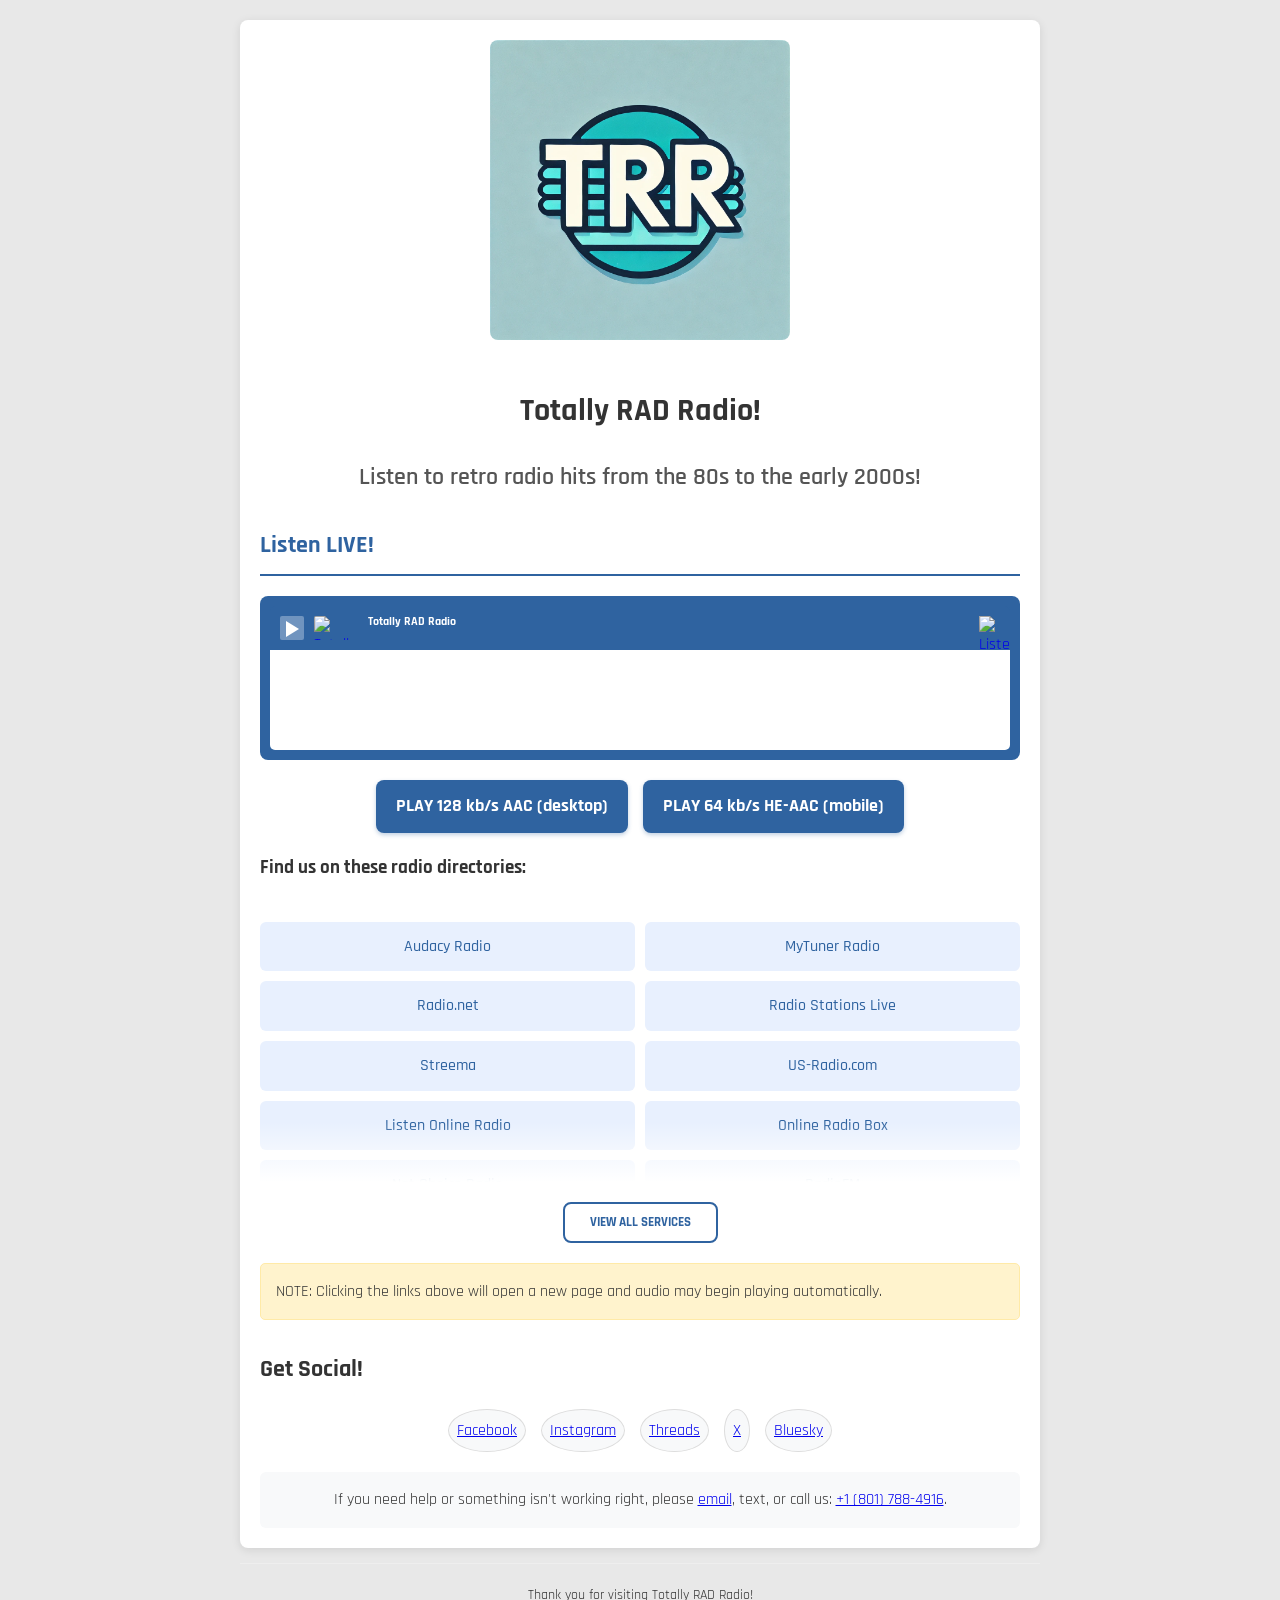
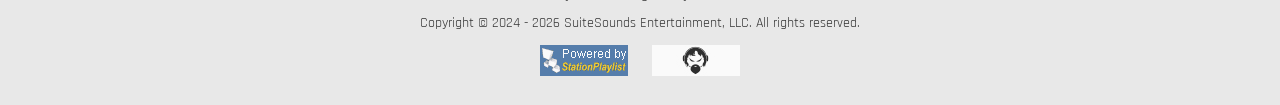
==== commit 133bad85: "Update index.html" ====
--- a/index.html
+++ b/index.html
@@ -4,20 +4,13 @@
     <meta charset="UTF-8">
     <meta name="viewport" content="width=device-width, initial-scale=1.0">
     <title>Totally RAD Radio - Listen Live</title>
-    
-    <link rel="preconnect" href="https://onlineradiobox.com" crossorigin>
-    <link rel="dns-prefetch" href="https://cdn.onlineradiobox.com">
-    <link rel="dns-prefetch" href="https://ecdn.onlineradiobox.com">
-    <link rel="dns-prefetch" href="https://pagead2.googlesyndication.com">
-    <link rel="dns-prefetch" href="https://www.googletagmanager.com">
-
-    <link rel="preload" href="css/main.css?v=1.6" as="style">
-    <link rel="preload" href="/images/trr-logo.webp" as="image" fetchpriority="high">
-    
+    <link rel="stylesheet" href="css/main.css?v=1.6">
+
     <meta name="description" content="Tune into Totally RAD Radio for retro radio hits from the 80s to the early 2000s. Listen live now!">
     <meta name="robots" content="index, follow">
     <link rel="canonical" href="https://totallyradradio.com/">
     
+    <!-- Open Graph / Social -->
     <meta property="og:title" content="Totally RAD Radio - Listen Live">
     <meta property="og:site_name" content="Totally RAD Radio">
     <meta property="og:description" content="Tune into Totally RAD Radio for retro radio hits from the 80s to the early 2000s. Listen live now!">
@@ -25,36 +18,26 @@
     <meta property="og:url" content="https://totallyradradio.com/">
     <meta property="og:image" content="https://totallyradradio.com/images/trr-logo.webp">
     
-    <meta name="twitter:card" content="summary_large_image">
-    <meta name="twitter:site" content="@totallyradradio">
-    <meta name="twitter:image" content="https://totallyradradio.com/images/trr-logo.webp">
+    <link rel="icon" type="image/png" sizes="32x32" href="/images/favicon-32x32.png">
     
-    <link rel="icon" type="image/png" sizes="32x32" href="/images/favicon-32x32.png">
-    <link rel="apple-touch-icon" sizes="180x180" href="/images/apple-touch-icon.png">
-    <link rel="manifest" href="/site.webmanifest">
-    
-    <link rel="stylesheet" href="css/main.css?v=1.6">
+    <!-- JSON-LD Structured Data -->
     <script type="application/ld+json">
     {
       "@context": "https://schema.org",
-      "@type": "RadioStation",
+      "@type": "RadioBroadcastService",
       "name": "Totally RAD Radio",
       "url": "https://totallyradradio.com/",
+      "logo": "https://totallyradradio.com/images/trr-logo.webp",
       "slogan": "Retro radio hits from the 80s to the early 2000s.",
-      "description": "Tune into Totally RAD Radio for retro radio hits from the 80s to the early 2000s. Listen live now!",
-      "sameAs": [
-        "https://www.facebook.com/trr.radio",
-        "https://x.com/totallyradradio",
-        "https://instagram.com/totallyradradio"
-      ]
+      "description": "Tune into Totally RAD Radio for retro radio hits from the 80s to the early 2000s. Listen live now!"
     }
     </script>
 </head>
 <body>
     <main class="container">
-        <header class="header" role="banner">
+        <header class="header">
             <a href="https://totallyradradio.com/" class="logo-link">
-                <img src="/images/trr-logo.webp" alt="Totally RAD Radio Logo" fetchpriority="high" loading="eager" width="300" height="300">
+                <img src="/images/trr-logo.webp" alt="Totally RAD Radio Logo" width="300" height="300">
             </a>
             <h1>Totally RAD Radio!</h1>
             <h2>Listen to retro radio hits from the 80s to the early 2000s!</h2>
@@ -62,71 +45,68 @@
 
         <section class="listen" id="main-listen-section">
             <h2>Listen LIVE!</h2>
-          <!--OnlineRadioBox Player widget-->
-<div class="orbP cmpct" id="orb_player_31641a3484918225" vlm="0.8">
-<style media="screen">
-    /* General */
-  .orbP{position:relative;box-sizing:border-box;overflow:hidden;font-weight:normal;border:1px solid transparent;user-select:none;text-align:left}.orbP br,.orbP>br{display:none!important;}.orbP p,.orbP>p{margin:0!important;padding:0!important;line-height:normal!important;font-size:inherit!important}.orbPh{display:block;position:absolute;z-index:100;top:50%;margin-top:-12px!important;right:10px;width:21px!important;text-decoration:none!important;cursor:pointer}.orbPh>img{margin:0!important;border:none;height:24px!important;-webkit-filter:drop-shadow(2px 2px 0 rgba(47,99,160,.2));filter:drop-shadow(2px 2px 0 rgba(47,99,160,.2))}.orbPt{text-decoration:none!important}.orbPti{float:left;margin:0 10px 0 0!important;vertical-align:top!important;height:48px!important;width:89px!important;border:none!important;border-radius:2px!important;opacity:1!important}.orbPtn{display:block;margin-right:52px;line-height:24px!important;font-size:17px!important;font-weight:bold!important;text-overflow:ellipsis;overflow:hidden;white-space:nowrap}.orbPtt{display:block;margin-right:52px;text-decoration:none!important;line-height:24px!important;font-size:12px!important;opacity:.85;transition:opacity .2s;text-overflow:ellipsis;overflow:hidden;white-space:nowrap}.orbPtt:hover{opacity:1}.orbPp,.orbPs{float:left!important;margin:0 10px 0 0!important;padding:0!important;height:48px!important;width:48px!important;line-height:48px!important;border-radius:2px!important;border:none!important;text-align:center!important;cursor:pointer;-webkit-appearance:none;-moz-appearance:none;appearance:none!important;}.orbPp::before,.orbPs::before{display:inline-block;vertical-align:middle;content:'';width:0;height:0;border-style:solid}.orbPp::before{border-width:16px 0 16px 26px}.orbPs::before{border-width:16px}.orbPp:hover,.orbPs:hover{-webkit-transform:scale(1.087);transform:scale(1.087)}.orbPhc{position:relative!important;box-sizing:border-box!important;padding:10px!important;overflow:hidden}
-    /* Playlist */
-  .orbPpl{position:relative;overflow:auto;overflow-x:hidden;overflow-y:auto;margin:0!important;padding:0!important;list-style:none!important}.orbPpli{box-sizing:border-box;margin:0!important;padding:0 10px!important;list-style:none!important;background-image:none;float:none!important;height: auto!important}.orbPpli>a,.orbPpli>span{display:block!important;padding:0!important;margin:0!important;height:auto!important;font-weight:normal!important;text-decoration:none!important;line-height:32px!important;font-size:14px!important;text-overflow:ellipsis;overflow:hidden;white-space:nowrap;transition:color .125s;border:none !important;text-align:left!important;}.orbPpli>a:hover,.orbPpli>span:hover{background:transparent!important}.orbPpli>a>time,.orbPpli>span>time{display:inline-block;font-size:12px!important;width:3em!important}.orbPpli+li{border-style:solid!important;border-width:1px 0 0!important}
-    /* Volume */
-    .orbV{position:absolute;z-index:1!important;width:24px!important;right:48px!important;top:0!important;bottom:0!important;line-height:1!important;overflow:hidden!important;transition:width .3s}.orbV:hover{width:160px!important}.orbVC{position:absolute!important;height:18px!important;left:24px!important;top:50%!important;margin:-9px 0 0 11px!important}.orbVC::after{display:block;content:'';margin-top:4px;width:0;height:0;border-style:solid;border-width:4px 100px 4px 0;opacity:.33}.orbVCs{position:absolute!important;z-index:2!important;top:0!important;width:18px!important;height:18px!important;border-radius:50%!important;cursor:ew-resize!important;box-shadow:0 6px 8px -2px rgba(0,9,18,0.36)}.orbVb{position:absolute!important;width:24px!important;height:24px!important;top:50%!important;left:0!important;margin-top:-12px;white-space:nowrap!important;cursor:pointer;transition:opacity .3s}.orbVb::before{display:inline-block;content:'';vertical-align:middle;width:7px;height:12px}.orbVb::after{display:inline-block;content:'';vertical-align:middle;border-width:12px 12px 12px 0;border-style:solid;height:0;width:0;margin-left:-6px}.orbV:hover .orbVb{opacity:.33!important;cursor:default}.orbVb>._m{display: block!important;width:7px!important;height:18px!important;position:absolute!important;top:50%;margin-top:-9px!important;right:0; overflow: hidden!important;}.orbVb>._m::before{display:block;content:'';position:absolute;right:0;top:50%;width:28px;height:24px;margin-top:-12px;border:1px solid;border-radius:50%}.orbVb>._m::after{display:block;content:'';position:absolute;right:4px;top:50%;width:14px;height:14px;margin-top:-7px;border:1px solid;border-radius:50%}
-    /* Flags*/
-  .orbF{padding:0 0 10px 10px!important;border-top:1px solid;display:-ms-flexbox;display:-webkit-box;display:flex;-ms-flex-flow:row nowrap!important;flex-flow:row nowrap!important}
-  .orbFl{margin:0!important;padding:0!important;list-style:none!important}
-  .orbFli,.orbFh{display:inline-block!important;vertical-align:top!important;line-height:18px!important;white-space:nowrap!important;margin:10px 7px 0 0!important;padding:0 6px 0 0!important;text-indent:0!important;list-style:none!important;font-size:11px!important;text-align:right}
-  .orbFlif{float:left!important;width:27px!important;height:18px!important;margin-right:5px!important}
-  .orbFhi{position:relative!important;display:inline-block!important;vertical-align:baseline!important;width:8px!important;height:9px!important;margin:0 8px 0 5px!important;border-style:solid!important;border-width:2px 1px 0 1px!important;border-radius:5px 5px 0 0!important;opacity:.5}
-  .orbFhi::before,.orbFhi::after{display:block;content:'';position:absolute;bottom:-2px;width:0;height:3px;border-style:solid;border-width:2px;border-radius:3px}
-  .orbFhi::before{left:-4px}.orbFhi::after{right:-4px}
-    /* Multiselect */
-  .orbPm{margin:0!important;padding:0!important;list-style:none!important}
-  .orbPmi{position:relative;margin:0!important;padding:10px!important;list-style:none!important;border:dotted rgba(204,204,204,0.5);border-width:1px 0 0;font-size:12px!important;overflow:hidden;white-space:nowrap;line-height:1!important;cursor:pointer}
-  .orbPmi::before{display:block;content:'';position:absolute;z-index:1;top:50%;right:10px;margin-top:-8px;width:0;height:0;border-style:solid;border-width:8px 0 8px 13px;opacity:.5;filter:alpha(opacity=50);transition:opacity .2s;}
-  .orbPmi:hover::before{opacity:1;filter:alpha(opacity=100)}
-  .orbPmi::after{display:block;content:'';position:absolute;top:0;bottom:0;right:0;width:36px}
-  .orbPmii{display:inline-block;vertical-align:middle;margin-right:10px;width:30px;height:16px;border:none!important;border-radius:2px!important}
-  .orbPmin{display:inline-block;vertical-align:middle;}
-
-    /* Compact General */
-  .cmpct .orbPti{height:24px!important;width:44px!important}
-  .cmpct .orbPtn{line-height:12px!important;font-size:12px!important}
-  .cmpct .orbPtt{line-height:12px!important;font-size:10px!important}
-  .cmpct .orbPp,.cmpct .orbPs{height:24px!important;width:24px!important;line-height:24px!important}
-  .cmpct .orbPp::before{border-width:8px 0 8px 13px !important}
-  .cmpct .orbPs::before{border-width:8px !important}
-    /* Compact w/Playlist */
-  .cmpct .orbPpli>a,.cmpct .orbPpli>span{line-height:24px!important;font-size:12px!important}
-  .cmpct .orbPpli>a>time,.cmpct .orbPpli>span>time{font-size:11px!important}
-
-</style>
-<style media="screen" id="orb_player_31641a3484918225_settings">.orbP{background-color:#000000 !important;}/*common player background*/.orbP{border-style: solid; border-color:#2f63a0 !important;border-radius:5px;}/*common player container border, radius, width*/.orbPp,.orbPs{background:#7094bf !important}/*buttons play/stop bg*/.orbPp::before{border-color:transparent transparent transparent #ffffff !important} /* play button color */.orbPs::before{border-color:#ffffff !important} /* stop button color */.orbPtn,.orbPtt,.orbPtt:hover{color:#ffffff !important;}/*station name & track link color*/.orbPpl{height:100px;background:#ffffff !important;}/*playlist height, playlist bg */.orbPpli>a,.orbPpli>a:visited,.orbPpli>span,.orbPpli>a:hover>time,.orbPpli.a>a>time,.orbPpli.a>span>time{color:#444444 !important;} /* playlist items color */.orbPpli>a:hover,.orbPpli.a>a,.orbPpli.a>span{color:#f07700 !important;} /* active-item color */.orbPpli>a>time,.orbPpli>span>time{color:#aeaeae !important;} /* item time color */.orbPpli.a{background:#f3f3f3 !important;} /* active-item bg */.orbPpli+li{border-color:#eeeeee !important;} /* item border color */.orbV{background-color:#000000 !important;box-shadow:0 0 32px 32px #000000 !important}/*volume control color */.orbVC::after,.orbVb::after{border-color:transparent #ffffff transparent transparent !important}.orbVb::before,.orbVCs{background:#ffffff !important} /* volume bg color */.orbVb>._m::before,.orbVb>._m::after{border-color:#ffffff !important}.orbF{background:#ffffff !important;color:#444444 !important;border-color:#000000 !important}/* geo background & text color  */.orbFli,.orbFlif{box-shadow:0 0 1px 0 #444 inset !important}.orbFhi,.orbFhi::before,.orbFhi::after{border-color:#444 !important}</style>
-<div class="orbPhc">
-  <a class="orbPh" href="https://onlineradiobox.com/us/" title="Listen on Online Radio Box!" target="_blank"><img src="//ecdn.onlineradiobox.com/img/wl.svg" alt="Listen on Online Radio Box!"></a>
-<audio id="orb_player_31641a3484918225_p" crossorigin="true" style="width:1px;height:1px;overflow:hidden;position:absolute;"></audio>
-
-  <button class="orbPp" title="Listen live" country="us" alias="totallyrad" stream="1"></button>
-  <a class="orbPt" href="https://onlineradiobox.com/us/totallyrad/" target="_blank"><img class="orbPti" src="//cdn.onlineradiobox.com/img/logo/3/140503.png" alt="Totally RAD Radio"><span class="orbPtn">Totally RAD Radio</span></a>
-  <span class="orbPtt" loading="loading" playing="playing" error="playback error" not_supported="this browser can't play it" external="Listen now (Opens in popup player)" geo_blocked="Not available in your country"></span>
-  <div class="orbV"><div class="orbVb"><i class="_m"></i></div><div class="orbVC"><div class="orbVCs" style="left: 80%;"></div></div></div>
-</div>
-<ul class="orbPpl"></ul>
-<div class="orbF" style="display:none"></div>
-<script>
-  var orbp_w = orbp_w || { lang: "en-us" };
-  orbp_w.cmd = orbp_w.cmd || [];
-  orbp_w.apiUrl = "https://onlineradiobox.com";
-  orbp_w.cmd.push(function() {
-    orbp_w.init("orb_player_31641a3484918225");
-  });
-  var s, t; s = document.createElement('script'); s.type = 'text/javascript';
-s.src = "//ecdn.onlineradiobox.com/js/pwidget2.min.235ca64e.js";
-  t = document.getElementsByTagName('script')[0]; t.parentNode.insertBefore(s, t);
-</script>
-</div>
-<!--OnlineRadioBox Player widget-->
-
             
+            <!-- Safe Wrapped OnlineRadioBox Player Widget -->
+            <div class="radio-widget-wrapper" style="min-height: 120px; background: #2f63a0; padding: 10px; border-radius: 8px; margin-bottom: 20px;">
+                <div class="orbP cmpct" id="orb_player_31641a3484918225" vlm="0.8">
+                    <style>
+                      .orbP{position:relative;box-sizing:border-box;overflow:hidden;font-weight:normal;user-select:none;text-align:left}
+                      .orbP br,.orbP>br{display:none!important;}
+                      .orbP p,.orbP>p{margin:0!important;padding:0!important;line-height:normal!important;font-size:inherit!important}
+                      .orbPh{display:block;position:absolute;z-index:100;top:50%;margin-top:-12px!important;right:10px;width:21px!important;text-decoration:none!important;cursor:pointer}
+                      .orbPh>img{margin:0!important;border:none;height:24px!important;}
+                      .orbPt{text-decoration:none!important}
+                      .orbPti{float:left;margin:0 10px 0 0!important;vertical-align:top!important;height:48px!important;width:89px!important;border:none!important;border-radius:2px!important;opacity:1!important}
+                      .orbPtn{display:block;margin-right:52px;line-height:24px!important;font-size:17px!important;font-weight:bold!important;text-overflow:ellipsis;overflow:hidden;white-space:nowrap}
+                      .orbPtt{display:block;margin-right:52px;text-decoration:none!important;line-height:24px!important;font-size:12px!important;opacity:.85;transition:opacity .2s;text-overflow:ellipsis;overflow:hidden;white-space:nowrap}
+                      .orbPp,.orbPs{float:left!important;margin:0 10px 0 0!important;padding:0!important;height:48px!important;width:48px!important;line-height:48px!important;border-radius:2px!important;border:none!important;text-align:center!important;cursor:pointer;}
+                      .orbPp::before,.orbPs::before{display:inline-block;vertical-align:middle;content:'';width:0;height:0;border-style:solid}
+                      .orbPp::before{border-width:16px 0 16px 26px}
+                      .orbPs::before{border-width:16px}
+                      .orbPhc{position:relative!important;box-sizing:border-box!important;padding:10px!important;overflow:hidden}
+                      .orbPpl{position:relative;overflow:auto;overflow-x:hidden;overflow-y:auto;margin:0!important;padding:0!important;list-style:none!important}
+                      .orbPpli{box-sizing:border-box;margin:0!important;padding:0 10px!important;list-style:none!important;background-image:none;float:none!important;height: auto!important}
+                      .orbPpli>a,.orbPpli>span{display:block!important;padding:0!important;margin:0!important;height:auto!important;font-weight:normal!important;text-decoration:none!important;line-height:32px!important;font-size:14px!important;text-overflow:ellipsis;overflow:hidden;white-space:nowrap;}
+                      .orbV{position:absolute;z-index:1!important;width:24px!important;right:48px!important;top:0!important;bottom:0!important;line-height:1!important;overflow:hidden!important;transition:width .3s}
+                      .orbV:hover{width:160px!important}
+                      .orbVC{position:absolute!important;height:18px!important;left:24px!important;top:50%!important;margin:-9px 0 0 11px!important}
+                      .orbVCs{position:absolute!important;z-index:2!important;top:0!important;width:18px!important;height:18px!important;border-radius:50%!important;cursor:ew-resize!important}
+                      .orbVb{position:absolute!important;width:24px!important;height:24px!important;top:50%!important;left:0!important;margin-top:-12px;white-space:nowrap!important;cursor:pointer}
+                      .orbVb>._m{display: block!important;width:7px!important;height:18px!important;position:absolute!important;top:50%;margin-top:-9px!important;right:0; overflow: hidden!important;}
+                      .cmpct .orbPti{height:24px!important;width:44px!important}
+                      .cmpct .orbPtn{line-height:12px!important;font-size:12px!important}
+                      .cmpct .orbPtt{line-height:12px!important;font-size:10px!important}
+                      .cmpct .orbPp,.cmpct .orbPs{height:24px!important;width:24px!important;line-height:24px!important}
+                      .cmpct .orbPp::before{border-width:8px 0 8px 13px !important}
+                      .cmpct .orbPs::before{border-width:8px !important}
+                      .cmpct .orbPpli>a,.cmpct .orbPpli>span{line-height:24px!important;font-size:12px!important}
+                    </style>
+                    <style id="orb_player_31641a3484918225_settings">
+                      .orbP{background-color:#2f63a0 !important; border-radius:5px;}
+                      .orbPp,.orbPs{background:#7094bf !important}
+                      .orbPp::before{border-color:transparent transparent transparent #ffffff !important}
+                      .orbPs::before{border-color:#ffffff !important}
+                      .orbPtn,.orbPtt,.orbPtt:hover{color:#ffffff !important;}
+                      .orbPpl{height:100px;background:#ffffff !important;}
+                      .orbPpli>a,.orbPpli>a:visited,.orbPpli>span{color:#444444 !important;}
+                      .orbPpli>a:hover{color:#f07700 !important;}
+                      .orbPpli>time{color:#aeaeae !important;}
+                      .orbPpli.a{background:#f3f3f3 !important;}
+                      .orbV{background-color:#2f63a0 !important;}
+                      .orbVCs,.orbVb::before{background:#ffffff !important}
+                    </style>
+                    <div class="orbPhc">
+                      <a class="orbPh" href="https://onlineradiobox.com/us/" title="Listen on Online Radio Box!" target="_blank"><img src="https://ecdn.onlineradiobox.com/img/wl.svg" alt="Listen on Online Radio Box!"></a>
+                      <audio id="orb_player_31641a3484918225_p" crossorigin="true" style="width:1px;height:1px;overflow:hidden;position:absolute;"></audio>
+                      <button class="orbPp" title="Listen live" country="us" alias="totallyrad" stream="1"></button>
+                      <a class="orbPt" href="https://onlineradiobox.com/us/totallyrad/" target="_blank"><img class="orbPti" src="https://cdn.onlineradiobox.com/img/logo/3/140503.png" alt="Totally RAD Radio"><span class="orbPtn">Totally RAD Radio</span></a>
+                      <span class="orbPtt" loading="loading" playing="playing" error="playback error" not_supported="this browser can't play it" external="Listen now" geo_blocked="Not available"></span>
+                      <div class="orbV"><div class="orbVb"><i class="_m"></i></div><div class="orbVC"><div class="orbVCs" style="left: 80%;"></div></div></div>
+                    </div>
+                    <ul class="orbPpl"></ul>
+                </div>
+            </div>
+
             <div class="stream-links">
                 <a href="https://ais-sa2.cdnstream1.com/1977_128.aac" target="_blank" rel="noopener noreferrer">PLAY 128 kb/s AAC (desktop)</a>
                 <a href="https://ais-sa2.cdnstream1.com/1977_64.aac" target="_blank" rel="noopener noreferrer">PLAY 64 kb/s HE-AAC (mobile)</a>
@@ -158,98 +138,66 @@
                         <li><a href="https://radioguide.fm/internet-radio-usa-utah/totally-rad-radio" target="_blank" rel="noopener noreferrer">RadioGuide.FM</a></li>
                     </ul>
                 </div>
-                <button onclick="toggleServices()" id="view-more-btn" class="show-more-btn">View All Services</button>
+                <button type="button" onclick="toggleServices()" id="view-more-btn" class="show-more-btn">View All Services</button>
             </div>
 
             <p class="small-text">NOTE: Clicking the links above will open a new page and audio may begin playing automatically.</p>
         </section>
 
-<section class="social">
-    <h2>Get Social!</h2>
-    <ul class="social-links">
-        <li>
-            <a href="https://www.facebook.com/trr.radio" target="_blank" rel="noopener noreferrer" aria-label="Facebook" title="Follow us on Facebook">
-                <svg width="32" height="32" viewBox="0 0 24 24" fill="currentColor">
-                    <path d="M22 12c0-5.523-4.477-10-10-10S2 6.477 2 12c0 4.991 3.657 9.128 8.438 9.878v-6.987h-2.54V12h2.54V9.797c0-2.506 1.492-3.89 3.777-3.89 1.094 0 2.238.195 2.238.195v2.46h-1.26c-1.243 0-1.63.771-1.63 1.562V12h2.773l-.443 2.89h-2.33v6.988C18.343 21.128 22 16.991 22 12z"/>
-                </svg>
-            </a>
-        </li>
-        <li>
-            <a href="https://www.instagram.com/totallyradradio" target="_blank" rel="noopener noreferrer" aria-label="Instagram" title="Follow us on Instagram">
-                <svg width="32" height="32" viewBox="0 0 24 24" fill="currentColor">
-                    <path d="M12 2.163c3.204 0 3.584.012 4.85.07 3.252.148 4.771 1.691 4.919 4.919.058 1.265.069 1.645.069 4.849 0 3.205-.012 3.584-.069 4.849-.149 3.225-1.664 4.771-4.919 4.919-1.266.058-1.644.07-4.85.07-3.204 0-3.584-.012-4.849-.07-3.26-.149-4.771-1.699-4.919-4.92-.058-1.265-.07-1.644-.07-4.849 0-3.204.013-3.583.07-4.849.149-3.227 1.664-4.771 4.919-4.919 1.266-.057 1.645-.069 4.849-.069zM12 0C8.741 0 8.333.014 7.053.072 2.695.272.273 2.69.073 7.051.014 8.333 0 8.741 0 12c0 3.259.014 3.668.072 4.948.2 4.358 2.618 6.78 6.98 6.98 1.281.058 1.689.072 4.948.072 3.259 0 3.668-.014 4.948-.072 4.354-.2 6.782-2.618 6.979-6.98.059-1.28.073-1.689.073-4.948 0-3.259-.014-3.667-.072-4.947-.196-4.354-2.617-6.78-6.979-6.98C15.668.014 15.259 0 12 0zm0 5.838a6.162 6.162 0 100 12.324 6.162 6.162 0 000-12.324zM12 16a4 4 0 110-8 4 4 0 010 8zm6.406-11.845a1.44 1.44 0 100 2.881 1.44 1.44 0 000-2.881z"/>
-                </svg>
-            </a>
-        </li>
-        <li>
-            <a href="https://www.threads.net/@totallyradradio" target="_blank" rel="noopener noreferrer" aria-label="Threads" title="Follow us on Threads">
-                <svg width="32" height="32" viewBox="0 0 24 24" fill="currentColor">
-                    <path d="M12.186 24h-.007c-3.581-.024-6.334-1.205-8.184-3.509C2.35 18.44 1.5 15.586 1.472 12.01v-.017c.03-3.579.879-6.43 2.525-8.482C5.845 1.205 8.6.024 12.18 0h.014c2.746.02 5.043.725 6.826 2.098 1.677 1.292 2.858 3.13 3.509 5.467l-2.04.569c-1.104-3.96-3.898-5.984-8.304-6.015-2.91.022-5.11.936-6.54 2.717C4.307 6.504 3.616 8.914 3.589 12c.027 3.086.718 5.496 2.057 7.164 1.43 1.781 3.632 2.695 6.54 2.717 2.623-.02 4.358-.631 5.8-2.045 1.647-1.613 1.618-3.593 1.09-4.798-.31-.71-.873-1.3-1.634-1.75-.192 1.352-.622 2.446-1.284 3.272-.886 1.102-2.14 1.704-3.73 1.790-1.202.065-2.361-.218-3.259-.801-1.063-.689-1.685-1.74-1.752-2.964-.065-1.19.408-2.285 1.33-3.082.88-.76 2.119-1.207 3.583-1.291a13.853 13.853 0 0 1 3.02.142c-.126-.742-.375-1.332-.47-1.364 0 0-.648-.642-1.978-.69-1.118-.04-2.282.164-3.063.9-.843.794-1.222 1.974-1.222 1.974l-1.72-.453s.416-1.545 1.518-2.633c1.122-1.106 2.782-1.429 4.396-1.378 1.878.059 3.025.895 3.025.895.565.565 1.033 1.472 1.248 2.48a9.086 9.086 0 0 1 2.181 1.447c1.04.97 1.7 2.250 1.968 3.805.616 3.573-1.194 6.04-3.542 7.443-1.618.967-3.584 1.35-5.842 1.364zm3.314-14.7c-1.857-.03-3.583.123-4.844.372.494.372 1.375 1.193 1.375 3.908 0 .969-.179 1.827-.533 2.565a7.842 7.842 0 0 0 1.79-2.565c.533-1.07.794-2.59.794-4.51 0-1.193-.18-2.016-.582-2.77z"/>
-                    </svg>
-            </a>
-        </li>
-        <li>
-            <a href="https://x.com/totallyradradio" target="_blank" rel="noopener noreferrer" aria-label="X" title="Follow us on X">
-                <svg width="32" height="32" viewBox="0 0 24 24" fill="currentColor">
-                    <path d="M18.244 2.25h3.308l-7.227 8.26 8.502 11.24H16.17l-5.214-6.817L4.99 21.75H1.68l7.73-8.835L1.254 2.25H8.08l4.713 6.231zm-1.161 17.52h1.833L7.084 4.126H5.117z"/>
-                </svg>
-            </a>
-        </li>
-        <li>
-            <a href="https://bsky.app/profile/totallyradradio.com" target="_blank" rel="noopener noreferrer" aria-label="Bluesky" title="Follow us on Bluesky">
-                <svg width="32" height="32" viewBox="0 0 24 24" fill="currentColor">
-                    <path d="M12 10.8c-1.087-2.114-4.046-6.053-6.798-7.995C2.566.944 1.561 1.266.902 2.105.139 3.107.139 5.498.139 6.789c0 1.24.375 2.533.936 3.714.561 1.181 1.354 2.293 2.209 3.293C5.225 15.849 7.724 17.849 12 18.4c4.276-.551 6.775-2.551 8.716-4.604.855-1 1.648-2.112 2.209-3.293.561-1.181.936-2.474.936-3.714 0-1.291 0-3.682-.763-4.684C22.439 1.266 21.434.944 18.798 2.805 16.046 4.747 13.087 8.686 12 10.8z"/>
-                </svg>
-            </a>
-        </li>
-    </ul>
-</section>
+        <section class="social">
+            <h2>Get Social!</h2>
+            <ul class="social-links">
+                <li><a href="https://www.facebook.com/trr.radio" target="_blank" rel="noopener noreferrer" aria-label="Facebook">Facebook</a></li>
+                <li><a href="https://www.instagram.com/totallyradradio" target="_blank" rel="noopener noreferrer" aria-label="Instagram">Instagram</a></li>
+                <li><a href="https://www.threads.net/@totallyradradio" target="_blank" rel="noopener noreferrer" aria-label="Threads">Threads</a></li>
+                <li><a href="https://x.com/totallyradradio" target="_blank" rel="noopener noreferrer" aria-label="X">X</a></li>
+                <li><a href="https://bsky.app/profile/totallyradradio.com" target="_blank" rel="noopener noreferrer" aria-label="Bluesky">Bluesky</a></li>
+            </ul>
+        </section>
         
-        <address itemscope itemtype="https://schema.org/Organization">
-            If you need help or something isn't working right, please <a href="mailto:help@totallyradradio.com" itemprop="email">email</a>, text, or call us: <a href="tel:+18017884916" itemprop="telephone">+1 (801) 788-4916</a>.
+        <address>
+            If you need help or something isn't working right, please <a href="mailto:help@totallyradradio.com">email</a>, text, or call us: <a href="tel:+18017884916">+1 (801) 788-4916</a>.
         </address>
     </main>
 
     <footer class="footer">
         <p class="smaller-text">Thank you for visiting Totally RAD Radio!</p>
         <p class="smaller-text">Copyright © 2024 - <span id="year"></span> SuiteSounds Entertainment, LLC. All rights reserved.</p>
-        <a href="https://stationplaylist.com" target="_blank" rel="noopener noreferrer"><img src="images/splpowered.png" alt="Powered By Station Playlist" loading="lazy" width="88" height="31" class="spl-image"></a><a href="https://angryaudio.com/products/c6s/" target="_blank" rel="noopener noreferrer"><img src="images/AAlogo88x31.jpg" alt="Angry Audio Chameleon Audio Processing" width="88" height="31" loading="lazy" class="spl-image"></a>
-        <form action="https://www.paypal.com/donate" method="post" target="_blank">
-            <input type="hidden" name="campaign_id" value="97J5C2DDTULW4">
-            <input type="image" src="https://www.paypalobjects.com/en_US/i/btn/btn_donateCC_LG.gif" name="submit" alt="Donate with PayPal">
-        </form>
+        <div class="partner-logos">
+            <a href="https://stationplaylist.com" target="_blank" rel="noopener noreferrer"><img src="images/splpowered.png" alt="Powered By Station Playlist" width="88" height="31" class="spl-image"></a>
+            <a href="https://angryaudio.com/products/c6s/" target="_blank" rel="noopener noreferrer"><img src="images/AAlogo88x31.jpg" alt="Angry Audio Chameleon Audio Processing" width="88" height="31" class="spl-image"></a>
+        </div>
     </footer>
+
+    <!-- Widget script moved to body end so it executes after DOM load -->
+    <script>
+      var orbp_w = orbp_w || { lang: "en-us" };
+      orbp_w.cmd = orbp_w.cmd || [];
+      orbp_w.apiUrl = "https://onlineradiobox.com";
+      orbp_w.cmd.push(function() {
+        orbp_w.init("orb_player_31641a3484918225");
+      });
+    </script>
+    <script src="https://ecdn.onlineradiobox.com/js/pwidget2.min.235ca64e.js" async></script>
 
     <script>
         document.addEventListener('DOMContentLoaded', () => {
-            // Update copyright year
             const yearElement = document.getElementById("year");
             if (yearElement) yearElement.textContent = new Date().getFullYear();
         });
 
-        // Show More / Show Less Logic
         function toggleServices() {
             const wrapper = document.getElementById('services-wrapper');
             const btn = document.getElementById('view-more-btn');
-            wrapper.classList.toggle('expanded');
+            const expanded = wrapper.classList.toggle('expanded');
             
-            if (wrapper.classList.contains('expanded')) {
-                btn.textContent = 'Show Less';
-            } else {
-                btn.textContent = 'View All Services';
+            btn.textContent = expanded ? 'Show Less' : 'View All Services';
+            btn.setAttribute('aria-expanded', expanded);
+            
+            if (!expanded) {
                 document.getElementById('main-listen-section').scrollIntoView({ behavior: 'smooth' });
             }
         }
     </script>
-    
-    <script defer async src="https://www.googletagmanager.com/gtag/js?id=G-2WKFJL655E"></script>
-    <script>
-        window.dataLayer = window.dataLayer || [];
-        function gtag(){dataLayer.push(arguments);}
-        gtag('js', new Date());
-        gtag('config', 'G-2WKFJL655E');
-    </script>
-    <script defer async src="https://pagead2.googlesyndication.com/pagead/js/adsbygoogle.js?client=ca-pub-7092128557292662" crossorigin="anonymous"></script>
-    <script defer src="//ecdn.onlineradiobox.com/js/pwidget2.min.235ca64e.js"></script>
 </body>
 </html>
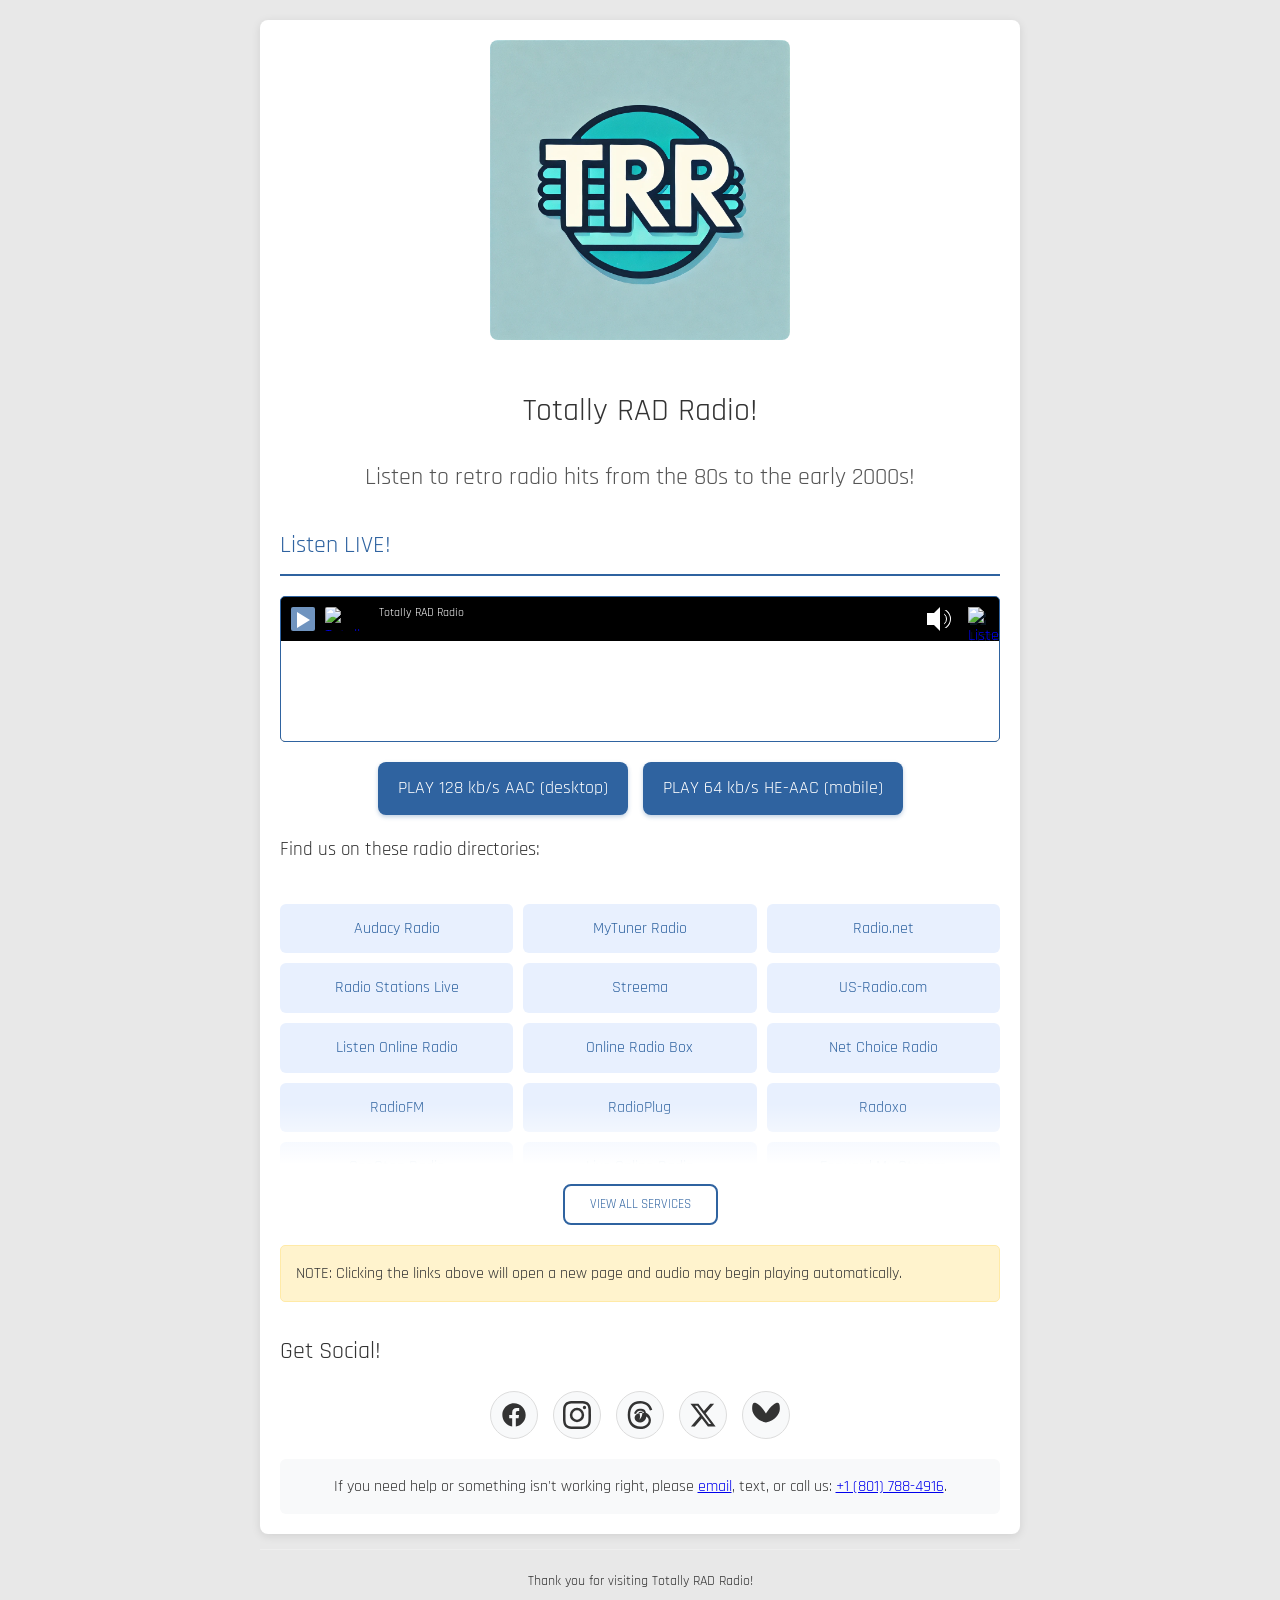
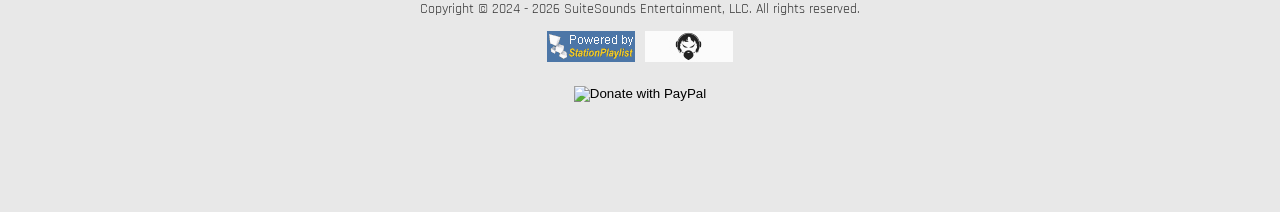
==== commit a65a191a: "Update index.html" ====
--- a/index.html
+++ b/index.html
@@ -4,6 +4,10 @@
     <meta charset="UTF-8">
     <meta name="viewport" content="width=device-width, initial-scale=1.0">
     <title>Totally RAD Radio - Listen Live</title>
+    
+    <!-- Preload critical assets -->
+    <link rel="preload" href="css/main.css?v=1.6" as="style">
+    <link rel="preload" href="/images/trr-logo.webp" as="image" fetchpriority="high">
     <link rel="stylesheet" href="css/main.css?v=1.6">
 
     <meta name="description" content="Tune into Totally RAD Radio for retro radio hits from the 80s to the early 2000s. Listen live now!">
@@ -18,7 +22,13 @@
     <meta property="og:url" content="https://totallyradradio.com/">
     <meta property="og:image" content="https://totallyradradio.com/images/trr-logo.webp">
     
+    <meta name="twitter:card" content="summary_large_image">
+    <meta name="twitter:site" content="@totallyradradio">
+    <meta name="twitter:image" content="https://totallyradradio.com/images/trr-logo.webp">
+    
     <link rel="icon" type="image/png" sizes="32x32" href="/images/favicon-32x32.png">
+    <link rel="apple-touch-icon" sizes="180x180" href="/images/apple-touch-icon.png">
+    <link rel="manifest" href="/site.webmanifest">
     
     <!-- JSON-LD Structured Data -->
     <script type="application/ld+json">
@@ -29,7 +39,12 @@
       "url": "https://totallyradradio.com/",
       "logo": "https://totallyradradio.com/images/trr-logo.webp",
       "slogan": "Retro radio hits from the 80s to the early 2000s.",
-      "description": "Tune into Totally RAD Radio for retro radio hits from the 80s to the early 2000s. Listen live now!"
+      "description": "Tune into Totally RAD Radio for retro radio hits from the 80s to the early 2000s. Listen live now!",
+      "sameAs": [
+        "https://www.facebook.com/trr.radio",
+        "https://x.com/totallyradradio",
+        "https://instagram.com/totallyradradio"
+      ]
     }
     </script>
 </head>
@@ -37,7 +52,7 @@
     <main class="container">
         <header class="header">
             <a href="https://totallyradradio.com/" class="logo-link">
-                <img src="/images/trr-logo.webp" alt="Totally RAD Radio Logo" width="300" height="300">
+                <img src="/images/trr-logo.webp" alt="Totally RAD Radio Logo" fetchpriority="high" loading="eager" width="300" height="300">
             </a>
             <h1>Totally RAD Radio!</h1>
             <h2>Listen to retro radio hits from the 80s to the early 2000s!</h2>
@@ -46,66 +61,68 @@
         <section class="listen" id="main-listen-section">
             <h2>Listen LIVE!</h2>
             
-            <!-- Safe Wrapped OnlineRadioBox Player Widget -->
-            <div class="radio-widget-wrapper" style="min-height: 120px; background: #2f63a0; padding: 10px; border-radius: 8px; margin-bottom: 20px;">
-                <div class="orbP cmpct" id="orb_player_31641a3484918225" vlm="0.8">
-                    <style>
-                      .orbP{position:relative;box-sizing:border-box;overflow:hidden;font-weight:normal;user-select:none;text-align:left}
-                      .orbP br,.orbP>br{display:none!important;}
-                      .orbP p,.orbP>p{margin:0!important;padding:0!important;line-height:normal!important;font-size:inherit!important}
-                      .orbPh{display:block;position:absolute;z-index:100;top:50%;margin-top:-12px!important;right:10px;width:21px!important;text-decoration:none!important;cursor:pointer}
-                      .orbPh>img{margin:0!important;border:none;height:24px!important;}
-                      .orbPt{text-decoration:none!important}
-                      .orbPti{float:left;margin:0 10px 0 0!important;vertical-align:top!important;height:48px!important;width:89px!important;border:none!important;border-radius:2px!important;opacity:1!important}
-                      .orbPtn{display:block;margin-right:52px;line-height:24px!important;font-size:17px!important;font-weight:bold!important;text-overflow:ellipsis;overflow:hidden;white-space:nowrap}
-                      .orbPtt{display:block;margin-right:52px;text-decoration:none!important;line-height:24px!important;font-size:12px!important;opacity:.85;transition:opacity .2s;text-overflow:ellipsis;overflow:hidden;white-space:nowrap}
-                      .orbPp,.orbPs{float:left!important;margin:0 10px 0 0!important;padding:0!important;height:48px!important;width:48px!important;line-height:48px!important;border-radius:2px!important;border:none!important;text-align:center!important;cursor:pointer;}
-                      .orbPp::before,.orbPs::before{display:inline-block;vertical-align:middle;content:'';width:0;height:0;border-style:solid}
-                      .orbPp::before{border-width:16px 0 16px 26px}
-                      .orbPs::before{border-width:16px}
-                      .orbPhc{position:relative!important;box-sizing:border-box!important;padding:10px!important;overflow:hidden}
-                      .orbPpl{position:relative;overflow:auto;overflow-x:hidden;overflow-y:auto;margin:0!important;padding:0!important;list-style:none!important}
-                      .orbPpli{box-sizing:border-box;margin:0!important;padding:0 10px!important;list-style:none!important;background-image:none;float:none!important;height: auto!important}
-                      .orbPpli>a,.orbPpli>span{display:block!important;padding:0!important;margin:0!important;height:auto!important;font-weight:normal!important;text-decoration:none!important;line-height:32px!important;font-size:14px!important;text-overflow:ellipsis;overflow:hidden;white-space:nowrap;}
-                      .orbV{position:absolute;z-index:1!important;width:24px!important;right:48px!important;top:0!important;bottom:0!important;line-height:1!important;overflow:hidden!important;transition:width .3s}
-                      .orbV:hover{width:160px!important}
-                      .orbVC{position:absolute!important;height:18px!important;left:24px!important;top:50%!important;margin:-9px 0 0 11px!important}
-                      .orbVCs{position:absolute!important;z-index:2!important;top:0!important;width:18px!important;height:18px!important;border-radius:50%!important;cursor:ew-resize!important}
-                      .orbVb{position:absolute!important;width:24px!important;height:24px!important;top:50%!important;left:0!important;margin-top:-12px;white-space:nowrap!important;cursor:pointer}
-                      .orbVb>._m{display: block!important;width:7px!important;height:18px!important;position:absolute!important;top:50%;margin-top:-9px!important;right:0; overflow: hidden!important;}
-                      .cmpct .orbPti{height:24px!important;width:44px!important}
-                      .cmpct .orbPtn{line-height:12px!important;font-size:12px!important}
-                      .cmpct .orbPtt{line-height:12px!important;font-size:10px!important}
-                      .cmpct .orbPp,.cmpct .orbPs{height:24px!important;width:24px!important;line-height:24px!important}
-                      .cmpct .orbPp::before{border-width:8px 0 8px 13px !important}
-                      .cmpct .orbPs::before{border-width:8px !important}
-                      .cmpct .orbPpli>a,.cmpct .orbPpli>span{line-height:24px!important;font-size:12px!important}
-                    </style>
-                    <style id="orb_player_31641a3484918225_settings">
-                      .orbP{background-color:#2f63a0 !important; border-radius:5px;}
-                      .orbPp,.orbPs{background:#7094bf !important}
-                      .orbPp::before{border-color:transparent transparent transparent #ffffff !important}
-                      .orbPs::before{border-color:#ffffff !important}
-                      .orbPtn,.orbPtt,.orbPtt:hover{color:#ffffff !important;}
-                      .orbPpl{height:100px;background:#ffffff !important;}
-                      .orbPpli>a,.orbPpli>a:visited,.orbPpli>span{color:#444444 !important;}
-                      .orbPpli>a:hover{color:#f07700 !important;}
-                      .orbPpli>time{color:#aeaeae !important;}
-                      .orbPpli.a{background:#f3f3f3 !important;}
-                      .orbV{background-color:#2f63a0 !important;}
-                      .orbVCs,.orbVb::before{background:#ffffff !important}
-                    </style>
-                    <div class="orbPhc">
-                      <a class="orbPh" href="https://onlineradiobox.com/us/" title="Listen on Online Radio Box!" target="_blank"><img src="https://ecdn.onlineradiobox.com/img/wl.svg" alt="Listen on Online Radio Box!"></a>
-                      <audio id="orb_player_31641a3484918225_p" crossorigin="true" style="width:1px;height:1px;overflow:hidden;position:absolute;"></audio>
-                      <button class="orbPp" title="Listen live" country="us" alias="totallyrad" stream="1"></button>
-                      <a class="orbPt" href="https://onlineradiobox.com/us/totallyrad/" target="_blank"><img class="orbPti" src="https://cdn.onlineradiobox.com/img/logo/3/140503.png" alt="Totally RAD Radio"><span class="orbPtn">Totally RAD Radio</span></a>
-                      <span class="orbPtt" loading="loading" playing="playing" error="playback error" not_supported="this browser can't play it" external="Listen now" geo_blocked="Not available"></span>
-                      <div class="orbV"><div class="orbVb"><i class="_m"></i></div><div class="orbVC"><div class="orbVCs" style="left: 80%;"></div></div></div>
-                    </div>
-                    <ul class="orbPpl"></ul>
-                </div>
-            </div>
+            <!--OnlineRadioBox Player widget-->
+            <div class="orbP cmpct" id="orb_player_31641a3484918225" vlm="0.8">
+            <style media="screen">
+                /* General */
+              .orbP{position:relative;box-sizing:border-box;overflow:hidden;font-weight:normal;border:1px solid transparent;user-select:none;text-align:left}.orbP br,.orbP>br{display:none!important;}.orbP p,.orbP>p{margin:0!important;padding:0!important;line-height:normal!important;font-size:inherit!important}.orbPh{display:block;position:absolute;z-index:100;top:50%;margin-top:-12px!important;right:10px;width:21px!important;text-decoration:none!important;cursor:pointer}.orbPh>img{margin:0!important;border:none;height:24px!important;-webkit-filter:drop-shadow(2px 2px 0 rgba(47,99,160,.2));filter:drop-shadow(2px 2px 0 rgba(47,99,160,.2))}.orbPt{text-decoration:none!important}.orbPti{float:left;margin:0 10px 0 0!important;vertical-align:top!important;height:48px!important;width:89px!important;border:none!important;border-radius:2px!important;opacity:1!important}.orbPtn{display:block;margin-right:52px;line-height:24px!important;font-size:17px!important;font-weight:bold!important;text-overflow:ellipsis;overflow:hidden;white-space:nowrap}.orbPtt{display:block;margin-right:52px;text-decoration:none!important;line-height:24px!important;font-size:12px!important;opacity:.85;transition:opacity .2s;text-overflow:ellipsis;overflow:hidden;white-space:nowrap}.orbPtt:hover{opacity:1}.orbPp,.orbPs{float:left!important;margin:0 10px 0 0!important;padding:0!important;height:48px!important;width:48px!important;line-height:48px!important;border-radius:2px!important;border:none!important;text-align:center!important;cursor:pointer;-webkit-appearance:none;-moz-appearance:none;appearance:none!important;}.orbPp::before,.orbPs::before{display:inline-block;vertical-align:middle;content:'';width:0;height:0;border-style:solid}.orbPp::before{border-width:16px 0 16px 26px}.orbPs::before{border-width:16px}.orbPp:hover,.orbPs:hover{-webkit-transform:scale(1.087);transform:scale(1.087)}.orbPhc{position:relative!important;box-sizing:border-box!important;padding:10px!important;overflow:hidden}
+                /* Playlist */
+              .orbPpl{position:relative;overflow:auto;overflow-x:hidden;overflow-y:auto;margin:0!important;padding:0!important;list-style:none!important}.orbPpli{box-sizing:border-box;margin:0!important;padding:0 10px!important;list-style:none!important;background-image:none;float:none!important;height: auto!important}.orbPpli>a,.orbPpli>span{display:block!important;padding:0!important;margin:0!important;height:auto!important;font-weight:normal!important;text-decoration:none!important;line-height:32px!important;font-size:14px!important;text-overflow:ellipsis;overflow:hidden;white-space:nowrap;transition:color .125s;border:none !important;text-align:left!important;}.orbPpli>a:hover,.orbPpli>span:hover{background:transparent!important}.orbPpli>a>time,.orbPpli>span>time{display:inline-block;font-size:12px!important;width:3em!important}.orbPpli+li{border-style:solid!important;border-width:1px 0 0!important}
+                /* Volume */
+                .orbV{position:absolute;z-index:1!important;width:24px!important;right:48px!important;top:0!important;bottom:0!important;line-height:1!important;overflow:hidden!important;transition:width .3s}.orbV:hover{width:160px!important}.orbVC{position:absolute!important;height:18px!important;left:24px!important;top:50%!important;margin:-9px 0 0 11px!important}.orbVC::after{display:block;content:'';margin-top:4px;width:0;height:0;border-style:solid;border-width:4px 100px 4px 0;opacity:.33}.orbVCs{position:absolute!important;z-index:2!important;top:0!important;width:18px!important;height:18px!important;border-radius:50%!important;cursor:ew-resize!important;box-shadow:0 6px 8px -2px rgba(0,9,18,0.36)}.orbVb{position:absolute!important;width:24px!important;height:24px!important;top:50%!important;left:0!important;margin-top:-12px;white-space:nowrap!important;cursor:pointer;transition:opacity .3s}.orbVb::before{display:inline-block;content:'';vertical-align:middle;width:7px;height:12px}.orbVb::after{display:inline-block;content:'';vertical-align:middle;border-width:12px 12px 12px 0;border-style:solid;height:0;width:0;margin-left:-6px}.orbV:hover .orbVb{opacity:.33!important;cursor:default}.orbVb>._m{display: block!important;width:7px!important;height:18px!important;position:absolute!important;top:50%;margin-top:-9px!important;right:0; overflow: hidden!important;}.orbVb>._m::before{display:block;content:'';position:absolute;right:0;top:50%;width:28px;height:24px;margin-top:-12px;border:1px solid;border-radius:50%}.orbVb>._m::after{display:block;content:'';position:absolute;right:4px;top:50%;width:14px;height:14px;margin-top:-7px;border:1px solid;border-radius:50%}
+                /* Flags*/
+              .orbF{padding:0 0 10px 10px!important;border-top:1px solid;display:-ms-flexbox;display:-webkit-box;display:flex;-ms-flex-flow:row nowrap!important;flex-flow:row nowrap!important}
+              .orbFl{margin:0!important;padding:0!important;list-style:none!important}
+              .orbFli,.orbFh{display:inline-block!important;vertical-align:top!important;line-height:18px!important;white-space:nowrap!important;margin:10px 7px 0 0!important;padding:0 6px 0 0!important;text-indent:0!important;list-style:none!important;font-size:11px!important;text-align:right}
+              .orbFlif{float:left!important;width:27px!important;height:18px!important;margin-right:5px!important}
+              .orbFhi{position:relative!important;display:inline-block!important;vertical-align:baseline!important;width:8px!important;height:9px!important;margin:0 8px 0 5px!important;border-style:solid!important;border-width:2px 1px 0 1px!important;border-radius:5px 5px 0 0!important;opacity:.5}
+              .orbFhi::before,.orbFhi::after{display:block;content:'';position:absolute;bottom:-2px;width:0;height:3px;border-style:solid;border-width:2px;border-radius:3px}
+              .orbFhi::before{left:-4px}.orbFhi::after{right:-4px}
+                /* Multiselect */
+              .orbPm{margin:0!important;padding:0!important;list-style:none!important}
+              .orbPmi{position:relative;margin:0!important;padding:10px!important;list-style:none!important;border:dotted rgba(204,204,204,0.5);border-width:1px 0 0;font-size:12px!important;overflow:hidden;white-space:nowrap;line-height:1!important;cursor:pointer}
+              .orbPmi::before{display:block;content:'';position:absolute;z-index:1;top:50%;right:10px;margin-top:-8px;width:0;height:0;border-style:solid;border-width:8px 0 8px 13px;opacity:.5;filter:alpha(opacity=50);transition:opacity .2s;}
+              .orbPmi:hover::before{opacity:1;filter:alpha(opacity=100)}
+              .orbPmi::after{display:block;content:'';position:absolute;top:0;bottom:0;right:0;width:36px}
+              .orbPmii{display:inline-block;vertical-align:middle;margin-right:10px;width:30px;height:16px;border:none!important;border-radius:2px!important}
+              .orbPmin{display:inline-block;vertical-align:middle;}
+
+                /* Compact General */
+              .cmpct .orbPti{height:24px!important;width:44px!important}
+              .cmpct .orbPtn{line-height:12px!important;font-size:12px!important}
+              .cmpct .orbPtt{line-height:12px!important;font-size:10px!important}
+              .cmpct .orbPp,.cmpct .orbPs{height:24px!important;width:24px!important;line-height:24px!important}
+              .cmpct .orbPp::before{border-width:8px 0 8px 13px !important}
+              .cmpct .orbPs::before{border-width:8px !important}
+                /* Compact w/Playlist */
+              .cmpct .orbPpli>a,.cmpct .orbPpli>span{line-height:24px!important;font-size:12px!important}
+              .cmpct .orbPpli>a>time,.cmpct .orbPpli>span>time{font-size:11px!important}
+            </style>
+            <style media="screen" id="orb_player_31641a3484918225_settings">.orbP{background-color:#000000 !important;}/*common player background*/.orbP{border-style: solid; border-color:#2f63a0 !important;border-radius:5px;}/*common player container border, radius, width*/.orbPp,.orbPs{background:#7094bf !important}/*buttons play/stop bg*/.orbPp::before{border-color:transparent transparent transparent #ffffff !important} /* play button color */.orbPs::before{border-color:#ffffff !important} /* stop button color */.orbPtn,.orbPtt,.orbPtt:hover{color:#ffffff !important;}/*station name & track link color*/.orbPpl{height:100px;background:#ffffff !important;}/*playlist height, playlist bg */.orbPpli>a,.orbPpli>a:visited,.orbPpli>span,.orbPpli>a:hover>time,.orbPpli.a>a>time,.orbPpli.a>span>time{color:#444444 !important;} /* playlist items color */.orbPpli>a:hover,.orbPpli.a>a,.orbPpli.a>span{color:#f07700 !important;} /* active-item color */.orbPpli>a>time,.orbPpli>span>time{color:#aeaeae !important;} /* item time color */.orbPpli.a{background:#f3f3f3 !important;} /* active-item bg */.orbPpli+li{border-color:#eeeeee !important;} /* item border color */.orbV{background-color:#000000 !important;box-shadow:0 0 32px 32px #000000 !important}/*volume control color */.orbVC::after,.orbVb::after{border-color:transparent #ffffff transparent transparent !important}.orbVb::before,.orbVCs{background:#ffffff !important} /* volume bg color */.orbVb>._m::before,.orbVb>._m::after{border-color:#ffffff !important}.orbF{background:#ffffff !important;color:#444444 !important;border-color:#000000 !important}/* geo background & text color  */.orbFli,.orbFlif{box-shadow:0 0 1px 0 #444 inset !important}.orbFhi,.orbFhi::before,.orbFhi::after{border-color:#444 !important}</style>
+            <div class="orbPhc">
+              <a class="orbPh" href="https://onlineradiobox.com/us/" title="Listen on Online Radio Box!" target="_blank"><img src="//ecdn.onlineradiobox.com/img/wl.svg" alt="Listen on Online Radio Box!"></a>
+              <audio id="orb_player_31641a3484918225_p" crossorigin="true" style="width:1px;height:1px;overflow:hidden;position:absolute;"></audio>
+
+              <button class="orbPp" title="Listen live" country="us" alias="totallyrad" stream="1"></button>
+              <a class="orbPt" href="https://onlineradiobox.com/us/totallyrad/" target="_blank"><img class="orbPti" src="//cdn.onlineradiobox.com/img/logo/3/140503.png" alt="Totally RAD Radio"><span class="orbPtn">Totally RAD Radio</span></a>
+              <span class="orbPtt" loading="loading" playing="playing" error="playback error" not_supported="this browser can't play it" external="Listen now (Opens in popup player)" geo_blocked="Not available in your country"></span>
+              <div class="orbV"><div class="orbVb"><i class="_m"></i></div><div class="orbVC"><div class="orbVCs" style="left: 80%;"></div></div></div>
+            </div>
+            <ul class="orbPpl"></ul>
+            <div class="orbF" style="display:none"></div>
+            <script>
+              var orbp_w = orbp_w || { lang: "en-us" };
+              orbp_w.cmd = orbp_w.cmd || [];
+              orbp_w.apiUrl = "https://onlineradiobox.com";
+              orbp_w.cmd.push(function() {
+                orbp_w.init("orb_player_31641a3484918225");
+              });
+              var s, t; s = document.createElement('script'); s.type = 'text/javascript';
+              s.src = "//ecdn.onlineradiobox.com/js/pwidget2.min.235ca64e.js";
+              t = document.getElementsByTagName('script')[0]; t.parentNode.insertBefore(s, t);
+            </script>
+            </div>
+            <!--OnlineRadioBox Player widget-->
 
             <div class="stream-links">
                 <a href="https://ais-sa2.cdnstream1.com/1977_128.aac" target="_blank" rel="noopener noreferrer">PLAY 128 kb/s AAC (desktop)</a>
@@ -147,16 +164,36 @@
         <section class="social">
             <h2>Get Social!</h2>
             <ul class="social-links">
-                <li><a href="https://www.facebook.com/trr.radio" target="_blank" rel="noopener noreferrer" aria-label="Facebook">Facebook</a></li>
-                <li><a href="https://www.instagram.com/totallyradradio" target="_blank" rel="noopener noreferrer" aria-label="Instagram">Instagram</a></li>
-                <li><a href="https://www.threads.net/@totallyradradio" target="_blank" rel="noopener noreferrer" aria-label="Threads">Threads</a></li>
-                <li><a href="https://x.com/totallyradradio" target="_blank" rel="noopener noreferrer" aria-label="X">X</a></li>
-                <li><a href="https://bsky.app/profile/totallyradradio.com" target="_blank" rel="noopener noreferrer" aria-label="Bluesky">Bluesky</a></li>
+                <li>
+                    <a href="https://www.facebook.com/trr.radio" target="_blank" rel="noopener noreferrer" aria-label="Follow us on Facebook">
+                        <svg width="32" height="32" viewBox="0 0 24 24" fill="currentColor" aria-hidden="true"><path d="M22 12c0-5.523-4.477-10-10-10S2 6.477 2 12c0 4.991 3.657 9.128 8.438 9.878v-6.987h-2.54V12h2.54V9.797c0-2.506 1.492-3.89 3.777-3.89 1.094 0 2.238.195 2.238.195v2.46h-1.26c-1.243 0-1.63.771-1.63 1.562V12h2.773l-.443 2.89h-2.33v6.988C18.343 21.128 22 16.991 22 12z"/></svg>
+                    </a>
+                </li>
+                <li>
+                    <a href="https://www.instagram.com/totallyradradio" target="_blank" rel="noopener noreferrer" aria-label="Follow us on Instagram">
+                        <svg width="32" height="32" viewBox="0 0 24 24" fill="currentColor" aria-hidden="true"><path d="M12 2.163c3.204 0 3.584.012 4.85.07 3.252.148 4.771 1.691 4.919 4.919.058 1.265.069 1.645.069 4.849 0 3.205-.012 3.584-.069 4.849-.149 3.225-1.664 4.771-4.919 4.919-1.266.058-1.644.07-4.85.07-3.204 0-3.584-.012-4.849-.07-3.26-.149-4.771-1.699-4.919-4.92-.058-1.265-.07-1.644-.07-4.849 0-3.204.013-3.583.07-4.849.149-3.227 1.664-4.771 4.919-4.919 1.266-.057 1.645-.069 4.849-.069zM12 0C8.741 0 8.333.014 7.053.072 2.695.272.273 2.69.073 7.051.014 8.333 0 8.741 0 12c0 3.259.014 3.668.072 4.948.2 4.358 2.618 6.78 6.98 6.98 1.281.058 1.689.072 4.948.072 3.259 0 3.668-.014 4.948-.072 4.354-.2 6.782-2.618 6.979-6.98.059-1.28.073-1.689.073-4.948 0-3.259-.014-3.667-.072-4.947-.196-4.354-2.617-6.78-6.979-6.98C15.668.014 15.259 0 12 0zm0 5.838a6.162 6.162 0 100 12.324 6.162 6.162 0 000-12.324zM12 16a4 4 0 110-8 4 4 0 010 8zm6.406-11.845a1.44 1.44 0 100 2.881 1.44 1.44 0 000-2.881z"/></svg>
+                    </a>
+                </li>
+                <li>
+                    <a href="https://www.threads.net/@totallyradradio" target="_blank" rel="noopener noreferrer" aria-label="Follow us on Threads">
+                        <svg width="32" height="32" viewBox="0 0 24 24" fill="currentColor" aria-hidden="true"><path d="M12.186 24h-.007c-3.581-.024-6.334-1.205-8.184-3.509C2.35 18.44 1.5 15.586 1.472 12.01v-.017c.03-3.579.879-6.43 2.525-8.482C5.845 1.205 8.6.024 12.18 0h.014c2.746.02 5.043.725 6.826 2.098 1.677 1.292 2.858 3.13 3.509 5.467l-2.04.569c-1.104-3.96-3.898-5.984-8.304-6.015-2.91.022-5.11.936-6.54 2.717C4.307 6.504 3.616 8.914 3.589 12c.027 3.086.718 5.496 2.057 7.164 1.43 1.781 3.632 2.695 6.54 2.717 2.623-.02 4.358-.631 5.8-2.045 1.647-1.613 1.618-3.593 1.09-4.798-.31-.71-.873-1.3-1.634-1.75-.192 1.352-.622 2.446-1.284 3.272-.886 1.102-2.14 1.704-3.73 1.790-1.202.065-2.361-.218-3.259-.801-1.063-.689-1.685-1.74-1.752-2.964-.065-1.19.408-2.285 1.33-3.082.88-.76 2.119-1.207 3.583-1.291a13.853 13.853 0 0 1 3.02.142c-.126-.742-.375-1.332-.47-1.364 0 0-.648-.642-1.978-.69-1.118-.04-2.282.164-3.063.9-.843.794-1.222 1.974-1.222 1.974l-1.72-.453s.416-1.545 1.518-2.633c1.122-1.106 2.782-1.429 4.396-1.378 1.878.059 3.025.895 3.025.895.565.565 1.033 1.472 1.248 2.48a9.086 9.086 0 0 1 2.181 1.447c1.04.97 1.7 2.250 1.968 3.805.616 3.573-1.194 6.04-3.542 7.443-1.618.967-3.584 1.35-5.842 1.364zm3.314-14.7c-1.857-.03-3.583.123-4.844.372.494.372 1.375 1.193 1.375 3.908 0 .969-.179 1.827-.533 2.565a7.842 7.842 0 0 0 1.79-2.565c.533-1.07.794-2.59.794-4.51 0-1.193-.18-2.016-.582-2.77z"/></svg>
+                    </a>
+                </li>
+                <li>
+                    <a href="https://x.com/totallyradradio" target="_blank" rel="noopener noreferrer" aria-label="Follow us on X">
+                        <svg width="32" height="32" viewBox="0 0 24 24" fill="currentColor" aria-hidden="true"><path d="M18.244 2.25h3.308l-7.227 8.26 8.502 11.24H16.17l-5.214-6.817L4.99 21.75H1.68l7.73-8.835L1.254 2.25H8.08l4.713 6.231zm-1.161 17.52h1.833L7.084 4.126H5.117z"/></svg>
+                    </a>
+                </li>
+                <li>
+                    <a href="https://bsky.app/profile/totallyradradio.com" target="_blank" rel="noopener noreferrer" aria-label="Follow us on Bluesky">
+                        <svg width="32" height="32" viewBox="0 0 24 24" fill="currentColor" aria-hidden="true"><path d="M12 10.8c-1.087-2.114-4.046-6.053-6.798-7.995C2.566.944 1.561 1.266.902 2.105.139 3.107.139 5.498.139 6.789c0 1.24.375 2.533.936 3.714.561 1.181 1.354 2.293 2.209 3.293C5.225 15.849 7.724 17.849 12 18.4c4.276-.551 6.775-2.551 8.716-4.604.855-1 1.648-2.112 2.209-3.293.561-1.181.936-2.474.936-3.714 0-1.291 0-3.682-.763-4.684C22.439 1.266 21.434.944 18.798 2.805 16.046 4.747 13.087 8.686 12 10.8z"/></svg>
+                    </a>
+                </li>
             </ul>
         </section>
         
-        <address>
-            If you need help or something isn't working right, please <a href="mailto:help@totallyradradio.com">email</a>, text, or call us: <a href="tel:+18017884916">+1 (801) 788-4916</a>.
+        <address itemscope itemtype="https://schema.org/Organization">
+            If you need help or something isn't working right, please <a href="mailto:help@totallyradradio.com" itemprop="email">email</a>, text, or call us: <a href="tel:+18017884916" itemprop="telephone">+1 (801) 788-4916</a>.
         </address>
     </main>
 
@@ -164,21 +201,14 @@
         <p class="smaller-text">Thank you for visiting Totally RAD Radio!</p>
         <p class="smaller-text">Copyright © 2024 - <span id="year"></span> SuiteSounds Entertainment, LLC. All rights reserved.</p>
         <div class="partner-logos">
-            <a href="https://stationplaylist.com" target="_blank" rel="noopener noreferrer"><img src="images/splpowered.png" alt="Powered By Station Playlist" width="88" height="31" class="spl-image"></a>
-            <a href="https://angryaudio.com/products/c6s/" target="_blank" rel="noopener noreferrer"><img src="images/AAlogo88x31.jpg" alt="Angry Audio Chameleon Audio Processing" width="88" height="31" class="spl-image"></a>
+            <a href="https://stationplaylist.com" target="_blank" rel="noopener noreferrer"><img src="images/splpowered.png" alt="Powered By Station Playlist" loading="lazy" width="88" height="31" class="spl-image"></a>
+            <a href="https://angryaudio.com/products/c6s/" target="_blank" rel="noopener noreferrer"><img src="images/AAlogo88x31.jpg" alt="Angry Audio Chameleon Audio Processing" width="88" height="31" loading="lazy" class="spl-image"></a>
         </div>
+        <form action="https://www.paypal.com/donate" method="post" target="_blank">
+            <input type="hidden" name="campaign_id" value="97J5C2DDTULW4">
+            <input type="image" src="https://www.paypalobjects.com/en_US/i/btn/btn_donateCC_LG.gif" name="submit" alt="Donate with PayPal">
+        </form>
     </footer>
-
-    <!-- Widget script moved to body end so it executes after DOM load -->
-    <script>
-      var orbp_w = orbp_w || { lang: "en-us" };
-      orbp_w.cmd = orbp_w.cmd || [];
-      orbp_w.apiUrl = "https://onlineradiobox.com";
-      orbp_w.cmd.push(function() {
-        orbp_w.init("orb_player_31641a3484918225");
-      });
-    </script>
-    <script src="https://ecdn.onlineradiobox.com/js/pwidget2.min.235ca64e.js" async></script>
 
     <script>
         document.addEventListener('DOMContentLoaded', () => {
@@ -199,5 +229,14 @@
             }
         }
     </script>
+    
+    <script async src="https://www.googletagmanager.com/gtag/js?id=G-2WKFJL655E"></script>
+    <script>
+        window.dataLayer = window.dataLayer || [];
+        function gtag(){dataLayer.push(arguments);}
+        gtag('js', new Date());
+        gtag('config', 'G-2WKFJL655E');
+    </script>
+    <script async src="https://pagead2.googlesyndication.com/pagead/js/adsbygoogle.js?client=ca-pub-7092128557292662" crossorigin="anonymous"></script>
 </body>
 </html>
--- a/css/main.css
+++ b/css/main.css
@@ -1,48 +1,32 @@
+/* --- Modern Box Reset & Variables --- */
+*, *::before, *::after {
+    box-sizing: border-box;
+}
+
 :root {
     --primary-color: #2f63a0;
+    --primary-hover: #1e3f73;
     --secondary-color: #e8e8e8;
     --text-color: #333;
-    --container-bg: white;
+    --container-bg: #ffffff;
     --border-radius: 8px;
-    --shadow-light: 0 2px 10px rgba(0,0,0,0.1);
-    --shadow-primary: 0 2px 4px rgba(47,99,160,0.3);
-    --shadow-primary-hover: 0 6px 12px rgba(47,99,160,0.4);
-}
-/* rajdhani-regular - latin */
+    --shadow-light: 0 2px 10px rgba(0, 0, 0, 0.1);
+    --shadow-primary: 0 2px 4px rgba(47, 99, 160, 0.3);
+    --shadow-primary-hover: 0 6px 12px rgba(47, 99, 160, 0.4);
+}
+
+/* --- Font Definitions --- */
 @font-face {
-  font-display: swap; /* Check https://developer.mozilla.org/en-US/docs/Web/CSS/@font-face/font-display for other options. */
-  font-family: 'Rajdhani';
-  font-style: normal;
-  font-weight: 400;
-  src: url('../fonts/rajdhani-v17-latin-regular.woff2') format('woff2'); /* Chrome 36+, Opera 23+, Firefox 39+, Safari 12+, iOS 10+ */
-}
-/* rajdhani-500 - latin */
-@font-face {
-  font-display: swap; /* Check https://developer.mozilla.org/en-US/docs/Web/CSS/@font-face/font-display for other options. */
-  font-family: 'Rajdhani';
-  font-style: normal;
-  font-weight: 500;
-  src: url('../fonts/rajdhani-v17-latin-500.woff2') format('woff2'); /* Chrome 36+, Opera 23+, Firefox 39+, Safari 12+, iOS 10+ */
-}
-/* rajdhani-600 - latin */
-@font-face {
-  font-display: swap; /* Check https://developer.mozilla.org/en-US/docs/Web/CSS/@font-face/font-display for other options. */
-  font-family: 'Rajdhani';
-  font-style: normal;
-  font-weight: 600;
-  src: url('../fonts/rajdhani-v17-latin-600.woff2') format('woff2'); /* Chrome 36+, Opera 23+, Firefox 39+, Safari 12+, iOS 10+ */
-}
-/* rajdhani-700 - latin */
-@font-face {
-  font-display: swap; /* Check https://developer.mozilla.org/en-US/docs/Web/CSS/@font-face/font-display for other options. */
-  font-family: 'Rajdhani';
-  font-style: normal;
-  font-weight: 700;
-  src: url('../fonts/rajdhani-v17-latin-700.woff2') format('woff2'); /* Chrome 36+, Opera 23+, Firefox 39+, Safari 12+, iOS 10+ */
-}
-
+    font-family: 'Rajdhani';
+    font-style: normal;
+    font-weight: 400 700;
+    font-display: optional;
+    src: url('../fonts/rajdhani-v17-latin-regular.woff2') format('woff2');
+}
+
+/* --- Global Layout --- */
 body {
-    font-family: 'Rajdhani', Arial, sans-serif;
+    font-family: 'Rajdhani', system-ui, -apple-system, sans-serif;
     max-width: 800px;
     margin: 0 auto;
     padding: 20px;
@@ -51,7 +35,12 @@
     line-height: 1.6;
 }
 
-/* --- Accessibility Utility --- */
+/* --- Accessibility Focus States --- */
+:focus-visible {
+    outline: 3px solid var(--primary-color);
+    outline-offset: 2px;
+}
+
 .visually-hidden {
     position: absolute;
     width: 1px;
@@ -71,46 +60,48 @@
     box-shadow: var(--shadow-light);
 }
 
-/* --- Header Section (Adapted for optimized HTML structure) --- */
+/* --- Header Section --- */
 .header {
     text-align: center;
     margin-bottom: 30px;
-}
-
-.logo-link {
-    display: inline-block;
-    margin-bottom: 15px;
-    transition: transform 0.3s ease;
-}
-
-.logo-link:hover {
-    transform: scale(1.02);
-}
-
-.header img {
-    display: block;
-    max-width: 300px;
-    height: auto;
-    border-radius: var(--border-radius);
-}
-
-.header h2 {
-    color: #555;
-    font-size: 1.5em;
-    margin: 0;
-    font-weight: 600;
+
+    & .logo-link {
+        display: inline-block;
+        margin-bottom: 15px;
+        transition: transform 0.3s ease;
+
+        &:hover {
+            transform: scale(1.02);
+        }
+    }
+
+    & img {
+        display: block;
+        max-width: 300px;
+        width: 100%;
+        height: auto;
+        aspect-ratio: 1 / 1;
+        border-radius: var(--border-radius);
+    }
+
+    & h2 {
+        color: #555;
+        font-size: clamp(1.2rem, 3vw, 1.5rem);
+        margin: 0;
+        font-weight: 600;
+    }
 }
 
 /* --- Player & Action Layout --- */
 .listen {
     margin: 30px 0;
-}
-
-.listen h2 {
-    color: var(--primary-color);
-    border-bottom: 2px solid var(--primary-color);
-    padding-bottom: 10px;
-    font-weight: 700;
+
+    & h2 {
+        color: var(--primary-color);
+        border-bottom: 2px solid var(--primary-color);
+        padding-bottom: 10px;
+        font-weight: 700;
+    }
 }
 
 .stream-links {
@@ -119,105 +110,106 @@
     gap: 15px;
     justify-content: center;
     flex-wrap: wrap;
-}
-
-.stream-links a {
-    display: inline-block;
-    background: var(--primary-color);
-    color: white;
-    padding: 15px 20px;
-    text-decoration: none;
-    border-radius: var(--border-radius);
-    font-weight: 700;
-    font-size: 1.1em;
-    transition: all 0.3s ease;
-    box-shadow: var(--shadow-primary);
-    text-align: center;
-    line-height: 1.3;
-}
-
-.stream-links a:hover {
-    background: #1e3f73;
-    transform: translateY(-2px);
-    box-shadow: var(--shadow-primary-hover);
+
+    & a {
+        display: inline-block;
+        background: var(--primary-color);
+        color: #ffffff;
+        padding: 15px 20px;
+        text-decoration: none;
+        border-radius: var(--border-radius);
+        font-weight: 700;
+        font-size: 1.1em;
+        transition: background-color 0.2s ease, transform 0.2s ease, box-shadow 0.2s ease;
+        box-shadow: var(--shadow-primary);
+        text-align: center;
+        line-height: 1.3;
+
+        &:hover {
+            background: var(--primary-hover);
+            transform: translateY(-2px);
+            box-shadow: var(--shadow-primary-hover);
+        }
+    }
 }
 
 /* --- Expandable Listing Section --- */
 .expandable-wrapper {
-    max-height: 280px; /* Shows about 4-6 links */
+    max-height: 280px;
     overflow: hidden;
     position: relative;
-    transition: max-height 0.5s ease-in-out;
-}
-
-.expandable-wrapper::after {
-    content: '';
-    position: absolute;
-    bottom: 0;
-    left: 0;
-    width: 100%;
-    height: 60px;
-    background: linear-gradient(transparent, var(--container-bg));
-    pointer-events: none;
-    transition: opacity 0.3s;
-}
-
-.expandable-wrapper.expanded {
-    max-height: 2000px;
-}
-
-.expandable-wrapper.expanded::after {
-    opacity: 0;
+    transition: max-height 0.4s cubic-bezier(0, 1, 0, 1);
+
+    &::after {
+        content: '';
+        position: absolute;
+        bottom: 0;
+        left: 0;
+        width: 100%;
+        height: 60px;
+        background: linear-gradient(transparent, var(--container-bg));
+        pointer-events: none;
+        transition: opacity 0.3s;
+    }
+
+    &.expanded {
+        max-height: 2000px;
+        transition: max-height 0.5s ease-in-out;
+
+        &::after {
+            opacity: 0;
+        }
+    }
 }
 
 .show-more-btn {
     display: block;
     margin: 20px auto;
     padding: 10px 25px;
-    background: white;
+    background: #ffffff;
     color: var(--primary-color);
     border: 2px solid var(--primary-color);
     border-radius: var(--border-radius);
     cursor: pointer;
-    font-family: 'Rajdhani', sans-serif;
+    font-family: inherit;
     font-weight: 700;
     text-transform: uppercase;
-    transition: all 0.3s ease;
-}
-
-.show-more-btn:hover {
-    background: var(--primary-color);
-    color: white;
-    transform: translateY(-2px);
-    box-shadow: var(--shadow-primary);
+    transition: background-color 0.2s ease, color 0.2s ease, transform 0.2s ease;
+
+    &:hover {
+        background: var(--primary-color);
+        color: #ffffff;
+        transform: translateY(-2px);
+        box-shadow: var(--shadow-primary);
+    }
 }
 
 .twocolumns {
     display: grid;
-    grid-template-columns: repeat(2, 1fr);
+    grid-template-columns: repeat(auto-fit, minmax(220px, 1fr));
     gap: 10px;
     list-style: none;
     padding: 0;
     margin: 20px 0;
-}
-
-.twocolumns a {
-    display: block;
-    padding: 12px 15px;
-    background: #e8f0fe;
-    color: var(--primary-color);
-    text-decoration: none;
-    border-radius: 6px;
-    text-align: center;
-    transition: all 0.3s ease;
-    font-weight: 500;
-}
-
-.twocolumns a:hover {
-    background: var(--primary-color);
-    color: white;
-    transform: translateY(-2px);
-    box-shadow: 0 4px 8px rgba(47,99,160,0.3);
+
+    & a {
+        display: block;
+        padding: 12px 15px;
+        background: #e8f0fe;
+        color: var(--primary-color);
+        text-decoration: none;
+        border-radius: 6px;
+        text-align: center;
+        transition: background-color 0.2s ease, color 0.2s ease, transform 0.2s ease;
+        font-weight: 500;
+
+        &:hover {
+            background: var(--primary-color);
+            color: #ffffff;
+            transform: translateY(-2px);
+            box-shadow: 0 4px 8px rgba(47, 99, 160, 0.3);
+        }
+    }
 }
 
 .small-text {
@@ -226,7 +218,7 @@
     padding: 15px;
     border-radius: 5px;
     margin: 20px 0;
-    font-size: 1.0em;
+    font-size: 1em;
 }
 
 /* --- Social, Address & Footer --- */
@@ -241,32 +233,33 @@
     list-style: none;
     padding: 0;
     margin: 15px 0 0;
-}
-
-.social-links a {
-    display: block;
-    padding: 8px;
-    background: #f8f9fa;
-    border-radius: 50%;
-    transition: all 0.3s ease;
-    border: 1px solid #ddd;
-}
-
-.social-links a:hover {
-    background: #e8f0fe;
-    border-color: var(--primary-color);
-    transform: translateY(-3px);
-    box-shadow: 0 4px 8px rgba(47, 99, 160, 0.2);
-}
-
-.social-links img {
-    width: 32px;
-    height: 32px;
-    display: block;
-}
-
-.social-links a:hover img {
-    filter: saturate(1.5);
+
+    & a {
+        display: flex;
+        align-items: center;
+        justify-content: center;
+        width: 48px;
+        height: 48px;
+        background: #f8f9fa;
+        border-radius: 50%;
+        transition: background-color 0.2s ease, border-color 0.2s ease, transform 0.2s ease;
+        border: 1px solid #ddd;
+        color: var(--text-color);
+
+        &:hover {
+            background: #e8f0fe;
+            border-color: var(--primary-color);
+            color: var(--primary-color);
+            transform: translateY(-3px);
+            box-shadow: 0 4px 8px rgba(47, 99, 160, 0.2);
+        }
+    }
+
+    & svg {
+        width: 28px;
+        height: 28px;
+        fill: currentColor;
+    }
 }
 
 address {
@@ -279,36 +272,43 @@
 }
 
 .footer {
+    content-visibility: auto;
     text-align: center;
     margin-top: 15px;
     padding-top: 15px;
     border-top: 1px solid #eee;
-}
-
-.footer .smaller-text {
-    margin: 5px 0;
-    padding: 0;
-    font-size: 0.9em;
+
+    & .smaller-text {
+        margin: 5px 0;
+        padding: 0;
+        font-size: 0.9em;
+    }
+}
+
+.partner-logos {
+    display: flex;
+    justify-content: center;
+    align-items: center;
+    gap: 10px;
+    margin: 10px 0;
 }
 
 .spl-image {
-    margin: 5px 10px 0;
-    opacity: 0.8;
-}
-
-/* --- Responsive Adjustments --- */
+    opacity: 0.85;
+    transition: opacity 0.2s ease;
+
+    &:hover {
+        opacity: 1;
+    }
+}
+
+/* --- Mobile Responsiveness --- */
 @media (max-width: 600px) {
-    .twocolumns { 
-        grid-template-columns: repeat(2, 1fr); 
-        gap: 8px; 
-    }
-    .header h2 { 
-        font-size: 1.2em; 
-    }
-    .stream-links { 
-        flex-direction: column; 
-    }
-    .social-links { 
-        gap: 8px; 
-    }
-}
+    .stream-links {
+        flex-direction: column;
+    }
+
+    .social-links {
+        gap: 10px;
+    }
+}
--- a/css/main.css
+++ b/css/main.css
@@ -1,48 +1,32 @@
+/* --- Modern Box Reset & Variables --- */
+*, *::before, *::after {
+    box-sizing: border-box;
+}
+
 :root {
     --primary-color: #2f63a0;
+    --primary-hover: #1e3f73;
     --secondary-color: #e8e8e8;
     --text-color: #333;
-    --container-bg: white;
+    --container-bg: #ffffff;
     --border-radius: 8px;
-    --shadow-light: 0 2px 10px rgba(0,0,0,0.1);
-    --shadow-primary: 0 2px 4px rgba(47,99,160,0.3);
-    --shadow-primary-hover: 0 6px 12px rgba(47,99,160,0.4);
-}
-/* rajdhani-regular - latin */
+    --shadow-light: 0 2px 10px rgba(0, 0, 0, 0.1);
+    --shadow-primary: 0 2px 4px rgba(47, 99, 160, 0.3);
+    --shadow-primary-hover: 0 6px 12px rgba(47, 99, 160, 0.4);
+}
+
+/* --- Font Definitions --- */
 @font-face {
-  font-display: swap; /* Check https://developer.mozilla.org/en-US/docs/Web/CSS/@font-face/font-display for other options. */
-  font-family: 'Rajdhani';
-  font-style: normal;
-  font-weight: 400;
-  src: url('../fonts/rajdhani-v17-latin-regular.woff2') format('woff2'); /* Chrome 36+, Opera 23+, Firefox 39+, Safari 12+, iOS 10+ */
-}
-/* rajdhani-500 - latin */
-@font-face {
-  font-display: swap; /* Check https://developer.mozilla.org/en-US/docs/Web/CSS/@font-face/font-display for other options. */
-  font-family: 'Rajdhani';
-  font-style: normal;
-  font-weight: 500;
-  src: url('../fonts/rajdhani-v17-latin-500.woff2') format('woff2'); /* Chrome 36+, Opera 23+, Firefox 39+, Safari 12+, iOS 10+ */
-}
-/* rajdhani-600 - latin */
-@font-face {
-  font-display: swap; /* Check https://developer.mozilla.org/en-US/docs/Web/CSS/@font-face/font-display for other options. */
-  font-family: 'Rajdhani';
-  font-style: normal;
-  font-weight: 600;
-  src: url('../fonts/rajdhani-v17-latin-600.woff2') format('woff2'); /* Chrome 36+, Opera 23+, Firefox 39+, Safari 12+, iOS 10+ */
-}
-/* rajdhani-700 - latin */
-@font-face {
-  font-display: swap; /* Check https://developer.mozilla.org/en-US/docs/Web/CSS/@font-face/font-display for other options. */
-  font-family: 'Rajdhani';
-  font-style: normal;
-  font-weight: 700;
-  src: url('../fonts/rajdhani-v17-latin-700.woff2') format('woff2'); /* Chrome 36+, Opera 23+, Firefox 39+, Safari 12+, iOS 10+ */
-}
-
+    font-family: 'Rajdhani';
+    font-style: normal;
+    font-weight: 400 700;
+    font-display: optional;
+    src: url('../fonts/rajdhani-v17-latin-regular.woff2') format('woff2');
+}
+
+/* --- Global Layout --- */
 body {
-    font-family: 'Rajdhani', Arial, sans-serif;
+    font-family: 'Rajdhani', system-ui, -apple-system, sans-serif;
     max-width: 800px;
     margin: 0 auto;
     padding: 20px;
@@ -51,7 +35,12 @@
     line-height: 1.6;
 }
 
-/* --- Accessibility Utility --- */
+/* --- Accessibility Focus States --- */
+:focus-visible {
+    outline: 3px solid var(--primary-color);
+    outline-offset: 2px;
+}
+
 .visually-hidden {
     position: absolute;
     width: 1px;
@@ -71,46 +60,48 @@
     box-shadow: var(--shadow-light);
 }
 
-/* --- Header Section (Adapted for optimized HTML structure) --- */
+/* --- Header Section --- */
 .header {
     text-align: center;
     margin-bottom: 30px;
-}
-
-.logo-link {
-    display: inline-block;
-    margin-bottom: 15px;
-    transition: transform 0.3s ease;
-}
-
-.logo-link:hover {
-    transform: scale(1.02);
-}
-
-.header img {
-    display: block;
-    max-width: 300px;
-    height: auto;
-    border-radius: var(--border-radius);
-}
-
-.header h2 {
-    color: #555;
-    font-size: 1.5em;
-    margin: 0;
-    font-weight: 600;
+
+    & .logo-link {
+        display: inline-block;
+        margin-bottom: 15px;
+        transition: transform 0.3s ease;
+
+        &:hover {
+            transform: scale(1.02);
+        }
+    }
+
+    & img {
+        display: block;
+        max-width: 300px;
+        width: 100%;
+        height: auto;
+        aspect-ratio: 1 / 1;
+        border-radius: var(--border-radius);
+    }
+
+    & h2 {
+        color: #555;
+        font-size: clamp(1.2rem, 3vw, 1.5rem);
+        margin: 0;
+        font-weight: 600;
+    }
 }
 
 /* --- Player & Action Layout --- */
 .listen {
     margin: 30px 0;
-}
-
-.listen h2 {
-    color: var(--primary-color);
-    border-bottom: 2px solid var(--primary-color);
-    padding-bottom: 10px;
-    font-weight: 700;
+
+    & h2 {
+        color: var(--primary-color);
+        border-bottom: 2px solid var(--primary-color);
+        padding-bottom: 10px;
+        font-weight: 700;
+    }
 }
 
 .stream-links {
@@ -119,105 +110,106 @@
     gap: 15px;
     justify-content: center;
     flex-wrap: wrap;
-}
-
-.stream-links a {
-    display: inline-block;
-    background: var(--primary-color);
-    color: white;
-    padding: 15px 20px;
-    text-decoration: none;
-    border-radius: var(--border-radius);
-    font-weight: 700;
-    font-size: 1.1em;
-    transition: all 0.3s ease;
-    box-shadow: var(--shadow-primary);
-    text-align: center;
-    line-height: 1.3;
-}
-
-.stream-links a:hover {
-    background: #1e3f73;
-    transform: translateY(-2px);
-    box-shadow: var(--shadow-primary-hover);
+
+    & a {
+        display: inline-block;
+        background: var(--primary-color);
+        color: #ffffff;
+        padding: 15px 20px;
+        text-decoration: none;
+        border-radius: var(--border-radius);
+        font-weight: 700;
+        font-size: 1.1em;
+        transition: background-color 0.2s ease, transform 0.2s ease, box-shadow 0.2s ease;
+        box-shadow: var(--shadow-primary);
+        text-align: center;
+        line-height: 1.3;
+
+        &:hover {
+            background: var(--primary-hover);
+            transform: translateY(-2px);
+            box-shadow: var(--shadow-primary-hover);
+        }
+    }
 }
 
 /* --- Expandable Listing Section --- */
 .expandable-wrapper {
-    max-height: 280px; /* Shows about 4-6 links */
+    max-height: 280px;
     overflow: hidden;
     position: relative;
-    transition: max-height 0.5s ease-in-out;
-}
-
-.expandable-wrapper::after {
-    content: '';
-    position: absolute;
-    bottom: 0;
-    left: 0;
-    width: 100%;
-    height: 60px;
-    background: linear-gradient(transparent, var(--container-bg));
-    pointer-events: none;
-    transition: opacity 0.3s;
-}
-
-.expandable-wrapper.expanded {
-    max-height: 2000px;
-}
-
-.expandable-wrapper.expanded::after {
-    opacity: 0;
+    transition: max-height 0.4s cubic-bezier(0, 1, 0, 1);
+
+    &::after {
+        content: '';
+        position: absolute;
+        bottom: 0;
+        left: 0;
+        width: 100%;
+        height: 60px;
+        background: linear-gradient(transparent, var(--container-bg));
+        pointer-events: none;
+        transition: opacity 0.3s;
+    }
+
+    &.expanded {
+        max-height: 2000px;
+        transition: max-height 0.5s ease-in-out;
+
+        &::after {
+            opacity: 0;
+        }
+    }
 }
 
 .show-more-btn {
     display: block;
     margin: 20px auto;
     padding: 10px 25px;
-    background: white;
+    background: #ffffff;
     color: var(--primary-color);
     border: 2px solid var(--primary-color);
     border-radius: var(--border-radius);
     cursor: pointer;
-    font-family: 'Rajdhani', sans-serif;
+    font-family: inherit;
     font-weight: 700;
     text-transform: uppercase;
-    transition: all 0.3s ease;
-}
-
-.show-more-btn:hover {
-    background: var(--primary-color);
-    color: white;
-    transform: translateY(-2px);
-    box-shadow: var(--shadow-primary);
+    transition: background-color 0.2s ease, color 0.2s ease, transform 0.2s ease;
+
+    &:hover {
+        background: var(--primary-color);
+        color: #ffffff;
+        transform: translateY(-2px);
+        box-shadow: var(--shadow-primary);
+    }
 }
 
 .twocolumns {
     display: grid;
-    grid-template-columns: repeat(2, 1fr);
+    grid-template-columns: repeat(auto-fit, minmax(220px, 1fr));
     gap: 10px;
     list-style: none;
     padding: 0;
     margin: 20px 0;
-}
-
-.twocolumns a {
-    display: block;
-    padding: 12px 15px;
-    background: #e8f0fe;
-    color: var(--primary-color);
-    text-decoration: none;
-    border-radius: 6px;
-    text-align: center;
-    transition: all 0.3s ease;
-    font-weight: 500;
-}
-
-.twocolumns a:hover {
-    background: var(--primary-color);
-    color: white;
-    transform: translateY(-2px);
-    box-shadow: 0 4px 8px rgba(47,99,160,0.3);
+
+    & a {
+        display: block;
+        padding: 12px 15px;
+        background: #e8f0fe;
+        color: var(--primary-color);
+        text-decoration: none;
+        border-radius: 6px;
+        text-align: center;
+        transition: background-color 0.2s ease, color 0.2s ease, transform 0.2s ease;
+        font-weight: 500;
+
+        &:hover {
+            background: var(--primary-color);
+            color: #ffffff;
+            transform: translateY(-2px);
+            box-shadow: 0 4px 8px rgba(47, 99, 160, 0.3);
+        }
+    }
 }
 
 .small-text {
@@ -226,7 +218,7 @@
     padding: 15px;
     border-radius: 5px;
     margin: 20px 0;
-    font-size: 1.0em;
+    font-size: 1em;
 }
 
 /* --- Social, Address & Footer --- */
@@ -241,32 +233,33 @@
     list-style: none;
     padding: 0;
     margin: 15px 0 0;
-}
-
-.social-links a {
-    display: block;
-    padding: 8px;
-    background: #f8f9fa;
-    border-radius: 50%;
-    transition: all 0.3s ease;
-    border: 1px solid #ddd;
-}
-
-.social-links a:hover {
-    background: #e8f0fe;
-    border-color: var(--primary-color);
-    transform: translateY(-3px);
-    box-shadow: 0 4px 8px rgba(47, 99, 160, 0.2);
-}
-
-.social-links img {
-    width: 32px;
-    height: 32px;
-    display: block;
-}
-
-.social-links a:hover img {
-    filter: saturate(1.5);
+
+    & a {
+        display: flex;
+        align-items: center;
+        justify-content: center;
+        width: 48px;
+        height: 48px;
+        background: #f8f9fa;
+        border-radius: 50%;
+        transition: background-color 0.2s ease, border-color 0.2s ease, transform 0.2s ease;
+        border: 1px solid #ddd;
+        color: var(--text-color);
+
+        &:hover {
+            background: #e8f0fe;
+            border-color: var(--primary-color);
+            color: var(--primary-color);
+            transform: translateY(-3px);
+            box-shadow: 0 4px 8px rgba(47, 99, 160, 0.2);
+        }
+    }
+
+    & svg {
+        width: 28px;
+        height: 28px;
+        fill: currentColor;
+    }
 }
 
 address {
@@ -279,36 +272,43 @@
 }
 
 .footer {
+    content-visibility: auto;
     text-align: center;
     margin-top: 15px;
     padding-top: 15px;
     border-top: 1px solid #eee;
-}
-
-.footer .smaller-text {
-    margin: 5px 0;
-    padding: 0;
-    font-size: 0.9em;
+
+    & .smaller-text {
+        margin: 5px 0;
+        padding: 0;
+        font-size: 0.9em;
+    }
+}
+
+.partner-logos {
+    display: flex;
+    justify-content: center;
+    align-items: center;
+    gap: 10px;
+    margin: 10px 0;
 }
 
 .spl-image {
-    margin: 5px 10px 0;
-    opacity: 0.8;
-}
-
-/* --- Responsive Adjustments --- */
+    opacity: 0.85;
+    transition: opacity 0.2s ease;
+
+    &:hover {
+        opacity: 1;
+    }
+}
+
+/* --- Mobile Responsiveness --- */
 @media (max-width: 600px) {
-    .twocolumns { 
-        grid-template-columns: repeat(2, 1fr); 
-        gap: 8px; 
-    }
-    .header h2 { 
-        font-size: 1.2em; 
-    }
-    .stream-links { 
-        flex-direction: column; 
-    }
-    .social-links { 
-        gap: 8px; 
-    }
-}
+    .stream-links {
+        flex-direction: column;
+    }
+
+    .social-links {
+        gap: 10px;
+    }
+}
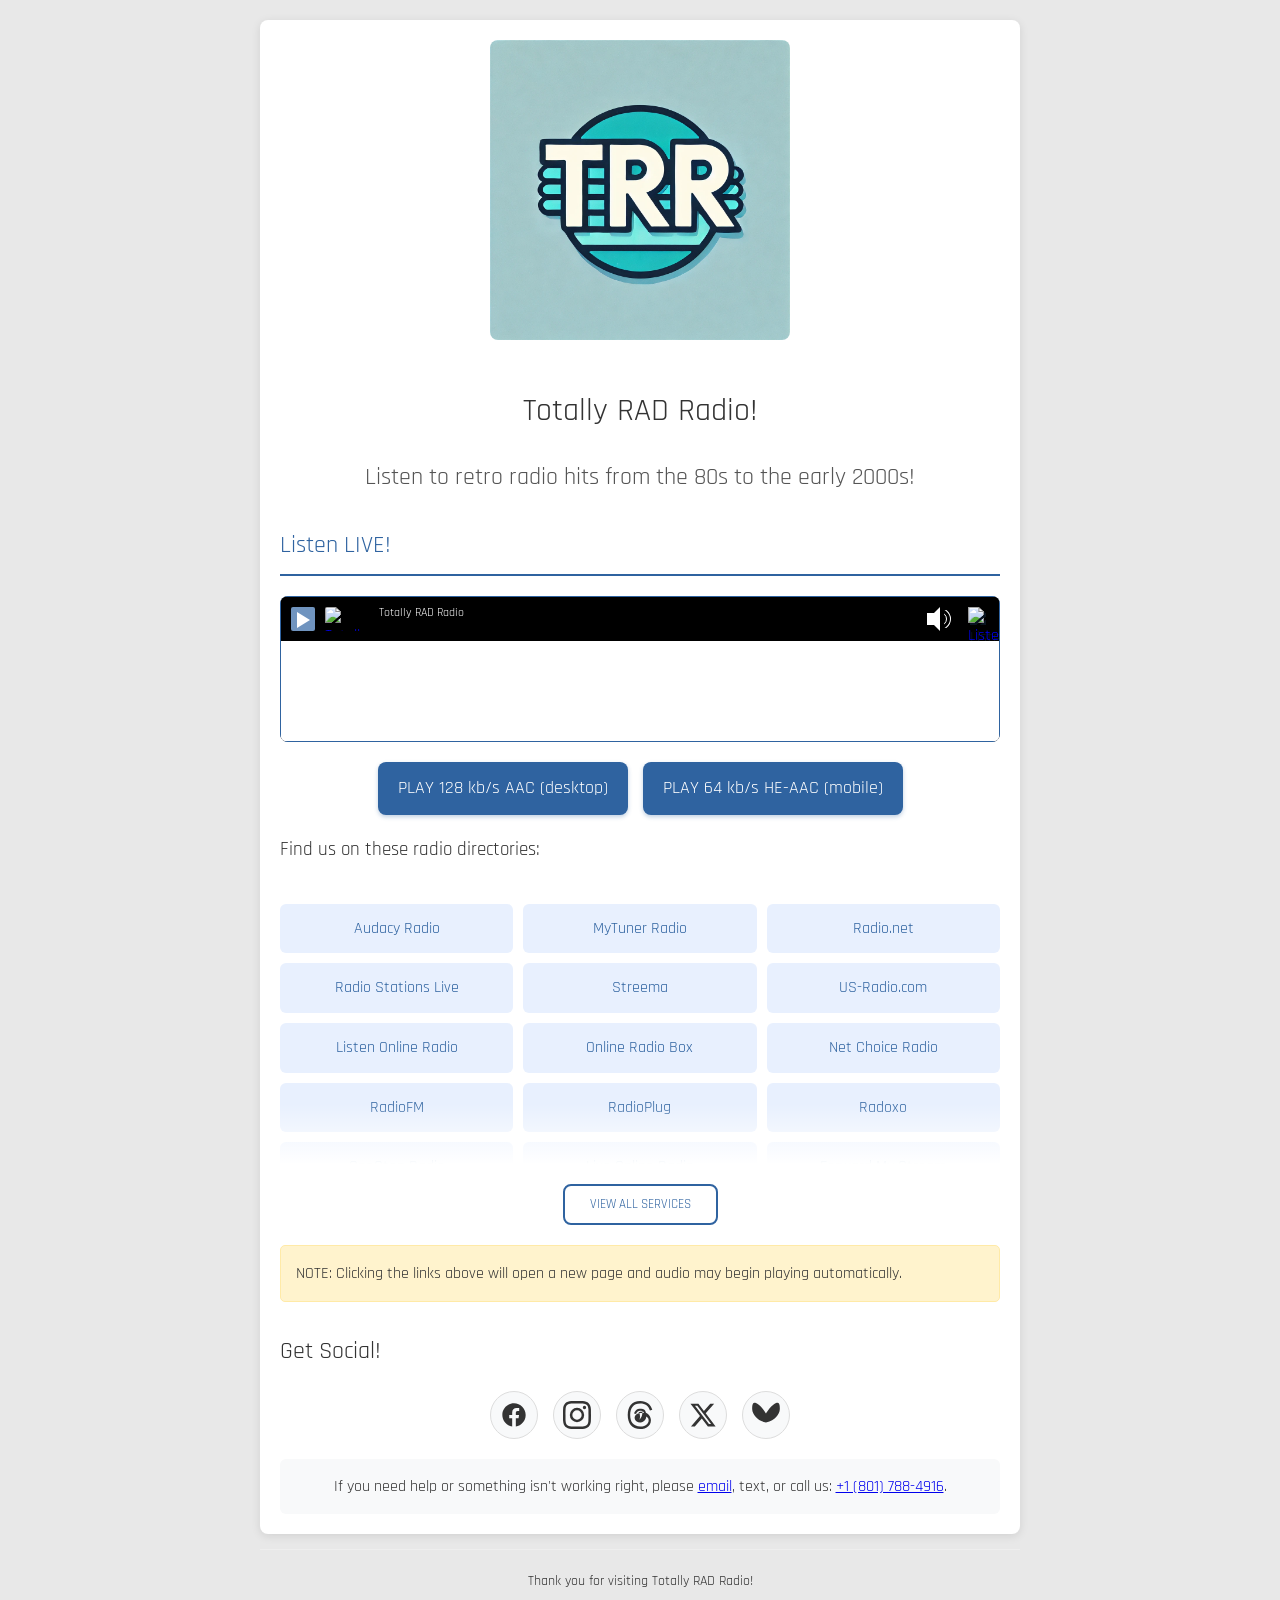
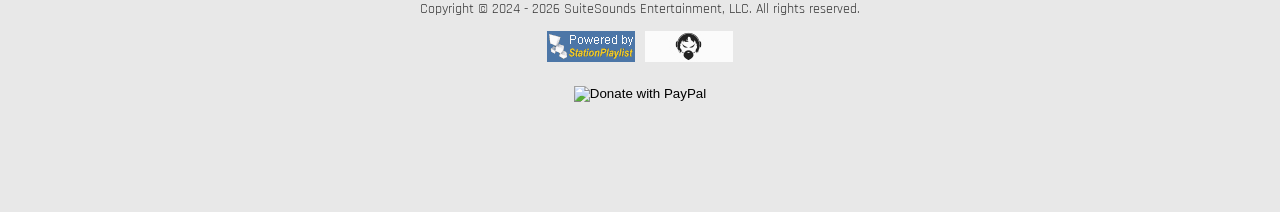
==== commit 1761f972: "Update index.html" ====
--- a/index.html
+++ b/index.html
@@ -62,65 +62,67 @@
             <h2>Listen LIVE!</h2>
             
             <!--OnlineRadioBox Player widget-->
-            <div class="orbP cmpct" id="orb_player_31641a3484918225" vlm="0.8">
-            <style media="screen">
-                /* General */
-              .orbP{position:relative;box-sizing:border-box;overflow:hidden;font-weight:normal;border:1px solid transparent;user-select:none;text-align:left}.orbP br,.orbP>br{display:none!important;}.orbP p,.orbP>p{margin:0!important;padding:0!important;line-height:normal!important;font-size:inherit!important}.orbPh{display:block;position:absolute;z-index:100;top:50%;margin-top:-12px!important;right:10px;width:21px!important;text-decoration:none!important;cursor:pointer}.orbPh>img{margin:0!important;border:none;height:24px!important;-webkit-filter:drop-shadow(2px 2px 0 rgba(47,99,160,.2));filter:drop-shadow(2px 2px 0 rgba(47,99,160,.2))}.orbPt{text-decoration:none!important}.orbPti{float:left;margin:0 10px 0 0!important;vertical-align:top!important;height:48px!important;width:89px!important;border:none!important;border-radius:2px!important;opacity:1!important}.orbPtn{display:block;margin-right:52px;line-height:24px!important;font-size:17px!important;font-weight:bold!important;text-overflow:ellipsis;overflow:hidden;white-space:nowrap}.orbPtt{display:block;margin-right:52px;text-decoration:none!important;line-height:24px!important;font-size:12px!important;opacity:.85;transition:opacity .2s;text-overflow:ellipsis;overflow:hidden;white-space:nowrap}.orbPtt:hover{opacity:1}.orbPp,.orbPs{float:left!important;margin:0 10px 0 0!important;padding:0!important;height:48px!important;width:48px!important;line-height:48px!important;border-radius:2px!important;border:none!important;text-align:center!important;cursor:pointer;-webkit-appearance:none;-moz-appearance:none;appearance:none!important;}.orbPp::before,.orbPs::before{display:inline-block;vertical-align:middle;content:'';width:0;height:0;border-style:solid}.orbPp::before{border-width:16px 0 16px 26px}.orbPs::before{border-width:16px}.orbPp:hover,.orbPs:hover{-webkit-transform:scale(1.087);transform:scale(1.087)}.orbPhc{position:relative!important;box-sizing:border-box!important;padding:10px!important;overflow:hidden}
-                /* Playlist */
-              .orbPpl{position:relative;overflow:auto;overflow-x:hidden;overflow-y:auto;margin:0!important;padding:0!important;list-style:none!important}.orbPpli{box-sizing:border-box;margin:0!important;padding:0 10px!important;list-style:none!important;background-image:none;float:none!important;height: auto!important}.orbPpli>a,.orbPpli>span{display:block!important;padding:0!important;margin:0!important;height:auto!important;font-weight:normal!important;text-decoration:none!important;line-height:32px!important;font-size:14px!important;text-overflow:ellipsis;overflow:hidden;white-space:nowrap;transition:color .125s;border:none !important;text-align:left!important;}.orbPpli>a:hover,.orbPpli>span:hover{background:transparent!important}.orbPpli>a>time,.orbPpli>span>time{display:inline-block;font-size:12px!important;width:3em!important}.orbPpli+li{border-style:solid!important;border-width:1px 0 0!important}
-                /* Volume */
-                .orbV{position:absolute;z-index:1!important;width:24px!important;right:48px!important;top:0!important;bottom:0!important;line-height:1!important;overflow:hidden!important;transition:width .3s}.orbV:hover{width:160px!important}.orbVC{position:absolute!important;height:18px!important;left:24px!important;top:50%!important;margin:-9px 0 0 11px!important}.orbVC::after{display:block;content:'';margin-top:4px;width:0;height:0;border-style:solid;border-width:4px 100px 4px 0;opacity:.33}.orbVCs{position:absolute!important;z-index:2!important;top:0!important;width:18px!important;height:18px!important;border-radius:50%!important;cursor:ew-resize!important;box-shadow:0 6px 8px -2px rgba(0,9,18,0.36)}.orbVb{position:absolute!important;width:24px!important;height:24px!important;top:50%!important;left:0!important;margin-top:-12px;white-space:nowrap!important;cursor:pointer;transition:opacity .3s}.orbVb::before{display:inline-block;content:'';vertical-align:middle;width:7px;height:12px}.orbVb::after{display:inline-block;content:'';vertical-align:middle;border-width:12px 12px 12px 0;border-style:solid;height:0;width:0;margin-left:-6px}.orbV:hover .orbVb{opacity:.33!important;cursor:default}.orbVb>._m{display: block!important;width:7px!important;height:18px!important;position:absolute!important;top:50%;margin-top:-9px!important;right:0; overflow: hidden!important;}.orbVb>._m::before{display:block;content:'';position:absolute;right:0;top:50%;width:28px;height:24px;margin-top:-12px;border:1px solid;border-radius:50%}.orbVb>._m::after{display:block;content:'';position:absolute;right:4px;top:50%;width:14px;height:14px;margin-top:-7px;border:1px solid;border-radius:50%}
-                /* Flags*/
-              .orbF{padding:0 0 10px 10px!important;border-top:1px solid;display:-ms-flexbox;display:-webkit-box;display:flex;-ms-flex-flow:row nowrap!important;flex-flow:row nowrap!important}
-              .orbFl{margin:0!important;padding:0!important;list-style:none!important}
-              .orbFli,.orbFh{display:inline-block!important;vertical-align:top!important;line-height:18px!important;white-space:nowrap!important;margin:10px 7px 0 0!important;padding:0 6px 0 0!important;text-indent:0!important;list-style:none!important;font-size:11px!important;text-align:right}
-              .orbFlif{float:left!important;width:27px!important;height:18px!important;margin-right:5px!important}
-              .orbFhi{position:relative!important;display:inline-block!important;vertical-align:baseline!important;width:8px!important;height:9px!important;margin:0 8px 0 5px!important;border-style:solid!important;border-width:2px 1px 0 1px!important;border-radius:5px 5px 0 0!important;opacity:.5}
-              .orbFhi::before,.orbFhi::after{display:block;content:'';position:absolute;bottom:-2px;width:0;height:3px;border-style:solid;border-width:2px;border-radius:3px}
-              .orbFhi::before{left:-4px}.orbFhi::after{right:-4px}
-                /* Multiselect */
-              .orbPm{margin:0!important;padding:0!important;list-style:none!important}
-              .orbPmi{position:relative;margin:0!important;padding:10px!important;list-style:none!important;border:dotted rgba(204,204,204,0.5);border-width:1px 0 0;font-size:12px!important;overflow:hidden;white-space:nowrap;line-height:1!important;cursor:pointer}
-              .orbPmi::before{display:block;content:'';position:absolute;z-index:1;top:50%;right:10px;margin-top:-8px;width:0;height:0;border-style:solid;border-width:8px 0 8px 13px;opacity:.5;filter:alpha(opacity=50);transition:opacity .2s;}
-              .orbPmi:hover::before{opacity:1;filter:alpha(opacity=100)}
-              .orbPmi::after{display:block;content:'';position:absolute;top:0;bottom:0;right:0;width:36px}
-              .orbPmii{display:inline-block;vertical-align:middle;margin-right:10px;width:30px;height:16px;border:none!important;border-radius:2px!important}
-              .orbPmin{display:inline-block;vertical-align:middle;}
-
-                /* Compact General */
-              .cmpct .orbPti{height:24px!important;width:44px!important}
-              .cmpct .orbPtn{line-height:12px!important;font-size:12px!important}
-              .cmpct .orbPtt{line-height:12px!important;font-size:10px!important}
-              .cmpct .orbPp,.cmpct .orbPs{height:24px!important;width:24px!important;line-height:24px!important}
-              .cmpct .orbPp::before{border-width:8px 0 8px 13px !important}
-              .cmpct .orbPs::before{border-width:8px !important}
-                /* Compact w/Playlist */
-              .cmpct .orbPpli>a,.cmpct .orbPpli>span{line-height:24px!important;font-size:12px!important}
-              .cmpct .orbPpli>a>time,.cmpct .orbPpli>span>time{font-size:11px!important}
-            </style>
-            <style media="screen" id="orb_player_31641a3484918225_settings">.orbP{background-color:#000000 !important;}/*common player background*/.orbP{border-style: solid; border-color:#2f63a0 !important;border-radius:5px;}/*common player container border, radius, width*/.orbPp,.orbPs{background:#7094bf !important}/*buttons play/stop bg*/.orbPp::before{border-color:transparent transparent transparent #ffffff !important} /* play button color */.orbPs::before{border-color:#ffffff !important} /* stop button color */.orbPtn,.orbPtt,.orbPtt:hover{color:#ffffff !important;}/*station name & track link color*/.orbPpl{height:100px;background:#ffffff !important;}/*playlist height, playlist bg */.orbPpli>a,.orbPpli>a:visited,.orbPpli>span,.orbPpli>a:hover>time,.orbPpli.a>a>time,.orbPpli.a>span>time{color:#444444 !important;} /* playlist items color */.orbPpli>a:hover,.orbPpli.a>a,.orbPpli.a>span{color:#f07700 !important;} /* active-item color */.orbPpli>a>time,.orbPpli>span>time{color:#aeaeae !important;} /* item time color */.orbPpli.a{background:#f3f3f3 !important;} /* active-item bg */.orbPpli+li{border-color:#eeeeee !important;} /* item border color */.orbV{background-color:#000000 !important;box-shadow:0 0 32px 32px #000000 !important}/*volume control color */.orbVC::after,.orbVb::after{border-color:transparent #ffffff transparent transparent !important}.orbVb::before,.orbVCs{background:#ffffff !important} /* volume bg color */.orbVb>._m::before,.orbVb>._m::after{border-color:#ffffff !important}.orbF{background:#ffffff !important;color:#444444 !important;border-color:#000000 !important}/* geo background & text color  */.orbFli,.orbFlif{box-shadow:0 0 1px 0 #444 inset !important}.orbFhi,.orbFhi::before,.orbFhi::after{border-color:#444 !important}</style>
-            <div class="orbPhc">
-              <a class="orbPh" href="https://onlineradiobox.com/us/" title="Listen on Online Radio Box!" target="_blank"><img src="//ecdn.onlineradiobox.com/img/wl.svg" alt="Listen on Online Radio Box!"></a>
-              <audio id="orb_player_31641a3484918225_p" crossorigin="true" style="width:1px;height:1px;overflow:hidden;position:absolute;"></audio>
-
-              <button class="orbPp" title="Listen live" country="us" alias="totallyrad" stream="1"></button>
-              <a class="orbPt" href="https://onlineradiobox.com/us/totallyrad/" target="_blank"><img class="orbPti" src="//cdn.onlineradiobox.com/img/logo/3/140503.png" alt="Totally RAD Radio"><span class="orbPtn">Totally RAD Radio</span></a>
-              <span class="orbPtt" loading="loading" playing="playing" error="playback error" not_supported="this browser can't play it" external="Listen now (Opens in popup player)" geo_blocked="Not available in your country"></span>
-              <div class="orbV"><div class="orbVb"><i class="_m"></i></div><div class="orbVC"><div class="orbVCs" style="left: 80%;"></div></div></div>
-            </div>
-            <ul class="orbPpl"></ul>
-            <div class="orbF" style="display:none"></div>
-            <script>
-              var orbp_w = orbp_w || { lang: "en-us" };
-              orbp_w.cmd = orbp_w.cmd || [];
-              orbp_w.apiUrl = "https://onlineradiobox.com";
-              orbp_w.cmd.push(function() {
-                orbp_w.init("orb_player_31641a3484918225");
-              });
-              var s, t; s = document.createElement('script'); s.type = 'text/javascript';
-              s.src = "//ecdn.onlineradiobox.com/js/pwidget2.min.235ca64e.js";
-              t = document.getElementsByTagName('script')[0]; t.parentNode.insertBefore(s, t);
-            </script>
+            <div class="radio-widget-wrapper" style="position: relative; isolation: isolate; overflow: hidden; border-radius: var(--border-radius);">
+                <div class="orbP cmpct" id="orb_player_31641a3484918225" vlm="0.8">
+                <style media="screen">
+                    /* General */
+                  .orbP{position:relative;box-sizing:border-box;overflow:hidden;font-weight:normal;border:1px solid transparent;user-select:none;text-align:left}.orbP br,.orbP>br{display:none!important;}.orbP p,.orbP>p{margin:0!important;padding:0!important;line-height:normal!important;font-size:inherit!important}.orbPh{display:block;position:absolute;z-index:100;top:50%;margin-top:-12px!important;right:10px;width:21px!important;text-decoration:none!important;cursor:pointer}.orbPh>img{margin:0!important;border:none;height:24px!important;-webkit-filter:drop-shadow(2px 2px 0 rgba(47,99,160,.2));filter:drop-shadow(2px 2px 0 rgba(47,99,160,.2))}.orbPt{text-decoration:none!important}.orbPti{float:left;margin:0 10px 0 0!important;vertical-align:top!important;height:48px!important;width:89px!important;border:none!important;border-radius:2px!important;opacity:1!important}.orbPtn{display:block;margin-right:52px;line-height:24px!important;font-size:17px!important;font-weight:bold!important;text-overflow:ellipsis;overflow:hidden;white-space:nowrap}.orbPtt{display:block;margin-right:52px;text-decoration:none!important;line-height:24px!important;font-size:12px!important;opacity:.85;transition:opacity .2s;text-overflow:ellipsis;overflow:hidden;white-space:nowrap}.orbPtt:hover{opacity:1}.orbPp,.orbPs{float:left!important;margin:0 10px 0 0!important;padding:0!important;height:48px!important;width:48px!important;line-height:48px!important;border-radius:2px!important;border:none!important;text-align:center!important;cursor:pointer;-webkit-appearance:none;-moz-appearance:none;appearance:none!important;}.orbPp::before,.orbPs::before{display:inline-block;vertical-align:middle;content:'';width:0;height:0;border-style:solid}.orbPp::before{border-width:16px 0 16px 26px}.orbPs::before{border-width:16px}.orbPp:hover,.orbPs:hover{-webkit-transform:scale(1.087);transform:scale(1.087)}.orbPhc{position:relative!important;box-sizing:border-box!important;padding:10px!important;overflow:hidden}
+                    /* Playlist */
+                  .orbPpl{position:relative;overflow:auto;overflow-x:hidden;overflow-y:auto;margin:0!important;padding:0!important;list-style:none!important}.orbPpli{box-sizing:border-box;margin:0!important;padding:0 10px!important;list-style:none!important;background-image:none;float:none!important;height: auto!important}.orbPpli>a,.orbPpli>span{display:block!important;padding:0!important;margin:0!important;height:auto!important;font-weight:normal!important;text-decoration:none!important;line-height:32px!important;font-size:14px!important;text-overflow:ellipsis;overflow:hidden;white-space:nowrap;transition:color .125s;border:none !important;text-align:left!important;}.orbPpli>a:hover,.orbPpli>span:hover{background:transparent!important}.orbPpli>a>time,.orbPpli>span>time{display:inline-block;font-size:12px!important;width:3em!important}.orbPpli+li{border-style:solid!important;border-width:1px 0 0!important}
+                    /* Volume */
+                    .orbV{position:absolute;z-index:1!important;width:24px!important;right:48px!important;top:0!important;bottom:0!important;line-height:1!important;overflow:hidden!important;transition:width .3s}.orbV:hover{width:160px!important}.orbVC{position:absolute!important;height:18px!important;left:24px!important;top:50%!important;margin:-9px 0 0 11px!important}.orbVC::after{display:block;content:'';margin-top:4px;width:0;height:0;border-style:solid;border-width:4px 100px 4px 0;opacity:.33}.orbVCs{position:absolute!important;z-index:2!important;top:0!important;width:18px!important;height:18px!important;border-radius:50%!important;cursor:ew-resize!important;box-shadow:0 6px 8px -2px rgba(0,9,18,0.36)}.orbVb{position:absolute!important;width:24px!important;height:24px!important;top:50%!important;left:0!important;margin-top:-12px;white-space:nowrap!important;cursor:pointer;transition:opacity .3s}.orbVb::before{display:inline-block;content:'';vertical-align:middle;width:7px;height:12px}.orbVb::after{display:inline-block;content:'';vertical-align:middle;border-width:12px 12px 12px 0;border-style:solid;height:0;width:0;margin-left:-6px}.orbV:hover .orbVb{opacity:.33!important;cursor:default}.orbVb>._m{display: block!important;width:7px!important;height:18px!important;position:absolute!important;top:50%;margin-top:-9px!important;right:0; overflow: hidden!important;}.orbVb>._m::before{display:block;content:'';position:absolute;right:0;top:50%;width:28px;height:24px;margin-top:-12px;border:1px solid;border-radius:50%}.orbVb>._m::after{display:block;content:'';position:absolute;right:4px;top:50%;width:14px;height:14px;margin-top:-7px;border:1px solid;border-radius:50%}
+                    /* Flags*/
+                  .orbF{padding:0 0 10px 10px!important;border-top:1px solid;display:-ms-flexbox;display:-webkit-box;display:flex;-ms-flex-flow:row nowrap!important;flex-flow:row nowrap!important}
+                  .orbFl{margin:0!important;padding:0!important;list-style:none!important}
+                  .orbFli,.orbFh{display:inline-block!important;vertical-align:top!important;line-height:18px!important;white-space:nowrap!important;margin:10px 7px 0 0!important;padding:0 6px 0 0!important;text-indent:0!important;list-style:none!important;font-size:11px!important;text-align:right}
+                  .orbFlif{float:left!important;width:27px!important;height:18px!important;margin-right:5px!important}
+                  .orbFhi{position:relative!important;display:inline-block!important;vertical-align:baseline!important;width:8px!important;height:9px!important;margin:0 8px 0 5px!important;border-style:solid!important;border-width:2px 1px 0 1px!important;border-radius:5px 5px 0 0!important;opacity:.5}
+                  .orbFhi::before,.orbFhi::after{display:block;content:'';position:absolute;bottom:-2px;width:0;height:3px;border-style:solid;border-width:2px;border-radius:3px}
+                  .orbFhi::before{left:-4px}.orbFhi::after{right:-4px}
+                    /* Multiselect */
+                  .orbPm{margin:0!important;padding:0!important;list-style:none!important}
+                  .orbPmi{position:relative;margin:0!important;padding:10px!important;list-style:none!important;border:dotted rgba(204,204,204,0.5);border-width:1px 0 0;font-size:12px!important;overflow:hidden;white-space:nowrap;line-height:1!important;cursor:pointer}
+                  .orbPmi::before{display:block;content:'';position:absolute;z-index:1;top:50%;right:10px;margin-top:-8px;width:0;height:0;border-style:solid;border-width:8px 0 8px 13px;opacity:.5;filter:alpha(opacity=50);transition:opacity .2s;}
+                  .orbPmi:hover::before{opacity:1;filter:alpha(opacity=100)}
+                  .orbPmi::after{display:block;content:'';position:absolute;top:0;bottom:0;right:0;width:36px}
+                  .orbPmii{display:inline-block;vertical-align:middle;margin-right:10px;width:30px;height:16px;border:none!important;border-radius:2px!important}
+                  .orbPmin{display:inline-block;vertical-align:middle;}
+
+                    /* Compact General */
+                  .cmpct .orbPti{height:24px!important;width:44px!important}
+                  .cmpct .orbPtn{line-height:12px!important;font-size:12px!important}
+                  .cmpct .orbPtt{line-height:12px!important;font-size:10px!important}
+                  .cmpct .orbPp,.cmpct .orbPs{height:24px!important;width:24px!important;line-height:24px!important}
+                  .cmpct .orbPp::before{border-width:8px 0 8px 13px !important}
+                  .cmpct .orbPs::before{border-width:8px !important}
+                    /* Compact w/Playlist */
+                  .cmpct .orbPpli>a,.cmpct .orbPpli>span{line-height:24px!important;font-size:12px!important}
+                  .cmpct .orbPpli>a>time,.cmpct .orbPpli>span>time{font-size:11px!important}
+                </style>
+                <style media="screen" id="orb_player_31641a3484918225_settings">.orbP{background-color:#000000 !important;}/*common player background*/.orbP{border-style: solid; border-color:#2f63a0 !important;border-radius:5px;}/*common player container border, radius, width*/.orbPp,.orbPs{background:#7094bf !important}/*buttons play/stop bg*/.orbPp::before{border-color:transparent transparent transparent #ffffff !important} /* play button color */.orbPs::before{border-color:#ffffff !important} /* stop button color */.orbPtn,.orbPtt,.orbPtt:hover{color:#ffffff !important;}/*station name & track link color*/.orbPpl{height:100px;background:#ffffff !important;}/*playlist height, playlist bg */.orbPpli>a,.orbPpli>a:visited,.orbPpli>span,.orbPpli>a:hover>time,.orbPpli.a>a>time,.orbPpli.a>span>time{color:#444444 !important;} /* playlist items color */.orbPpli>a:hover,.orbPpli.a>a,.orbPpli.a>span{color:#f07700 !important;} /* active-item color */.orbPpli>a>time,.orbPpli>span>time{color:#aeaeae !important;} /* item time color */.orbPpli.a{background:#f3f3f3 !important;} /* active-item bg */.orbPpli+li{border-color:#eeeeee !important;} /* item border color */.orbV{background-color:#000000 !important;box-shadow:0 0 32px 32px #000000 !important}/*volume control color */.orbVC::after,.orbVb::after{border-color:transparent #ffffff transparent transparent !important}.orbVb::before,.orbVCs{background:#ffffff !important} /* volume bg color */.orbVb>._m::before,.orbVb>._m::after{border-color:#ffffff !important}.orbF{background:#ffffff !important;color:#444444 !important;border-color:#000000 !important}/* geo background & text color  */.orbFli,.orbFlif{box-shadow:0 0 1px 0 #444 inset !important}.orbFhi,.orbFhi::before,.orbFhi::after{border-color:#444 !important}</style>
+                <div class="orbPhc">
+                  <a class="orbPh" href="https://onlineradiobox.com/us/" title="Listen on Online Radio Box!" target="_blank"><img src="https://ecdn.onlineradiobox.com/img/wl.svg" alt="Listen on Online Radio Box!"></a>
+                  <audio id="orb_player_31641a3484918225_p" crossorigin="true" style="width:1px;height:1px;overflow:hidden;position:absolute;"></audio>
+
+                  <button class="orbPp" title="Listen live" country="us" alias="totallyrad" stream="1"></button>
+                  <a class="orbPt" href="https://onlineradiobox.com/us/totallyrad/" target="_blank"><img class="orbPti" src="https://cdn.onlineradiobox.com/img/logo/3/140503.png" alt="Totally RAD Radio"><span class="orbPtn">Totally RAD Radio</span></a>
+                  <span class="orbPtt" loading="loading" playing="playing" error="playback error" not_supported="this browser can't play it" external="Listen now (Opens in popup player)" geo_blocked="Not available in your country"></span>
+                  <div class="orbV"><div class="orbVb"><i class="_m"></i></div><div class="orbVC"><div class="orbVCs" style="left: 80%;"></div></div></div>
+                </div>
+                <ul class="orbPpl"></ul>
+                <div class="orbF" style="display:none"></div>
+                <script>
+                  var orbp_w = orbp_w || { lang: "en-us" };
+                  orbp_w.cmd = orbp_w.cmd || [];
+                  orbp_w.apiUrl = "https://onlineradiobox.com";
+                  orbp_w.cmd.push(function() {
+                    orbp_w.init("orb_player_31641a3484918225");
+                  });
+                  var s, t; s = document.createElement('script'); s.type = 'text/javascript';
+                  s.src = "https://ecdn.onlineradiobox.com/js/pwidget2.min.235ca64e.js";
+                  t = document.getElementsByTagName('script')[0]; t.parentNode.insertBefore(s, t);
+                </script>
+                </div>
             </div>
             <!--OnlineRadioBox Player widget-->
 
@@ -142,7 +144,7 @@
                         <li><a href="https://us-radio.com/totally-rad-radio-r23635" target="_blank" rel="noopener noreferrer">US-Radio.com</a></li>
                         <li><a href="https://listenonlineradio.com/us/totally-rad-radio" target="_blank" rel="noopener noreferrer">Listen Online Radio</a></li>
                         <li><a href="https://onlineradiobox.com/us/totallyrad/" target="_blank" rel="noopener noreferrer">Online Radio Box</a></li>
-                        <li><a href="https://netchoiceradio.com/station/totally-rad-radio" target="_blank" rel="noopener noreferrer">Net Choice Radio</a></li>
+                        <li><a href="https://netchoiceradio.com/station/totallyradradio" target="_blank" rel="noopener noreferrer">Net Choice Radio</a></li>
                         <li><a href="https://appradiofm.com/radio/Totally-RAD-Radio-Salt%20Lake%20City-Utah-US-yeeth" target="_blank" rel="noopener noreferrer">RadioFM</a></li>
                         <li><a href="https://www.radioplug.co.uk/channel/Totally-RAD-Radio" target="_blank" rel="noopener noreferrer">RadioPlug</a></li>
                         <li><a href="https://radoxo.com/usa/totally-rad-radio" target="_blank" rel="noopener noreferrer">Radoxo</a></li>
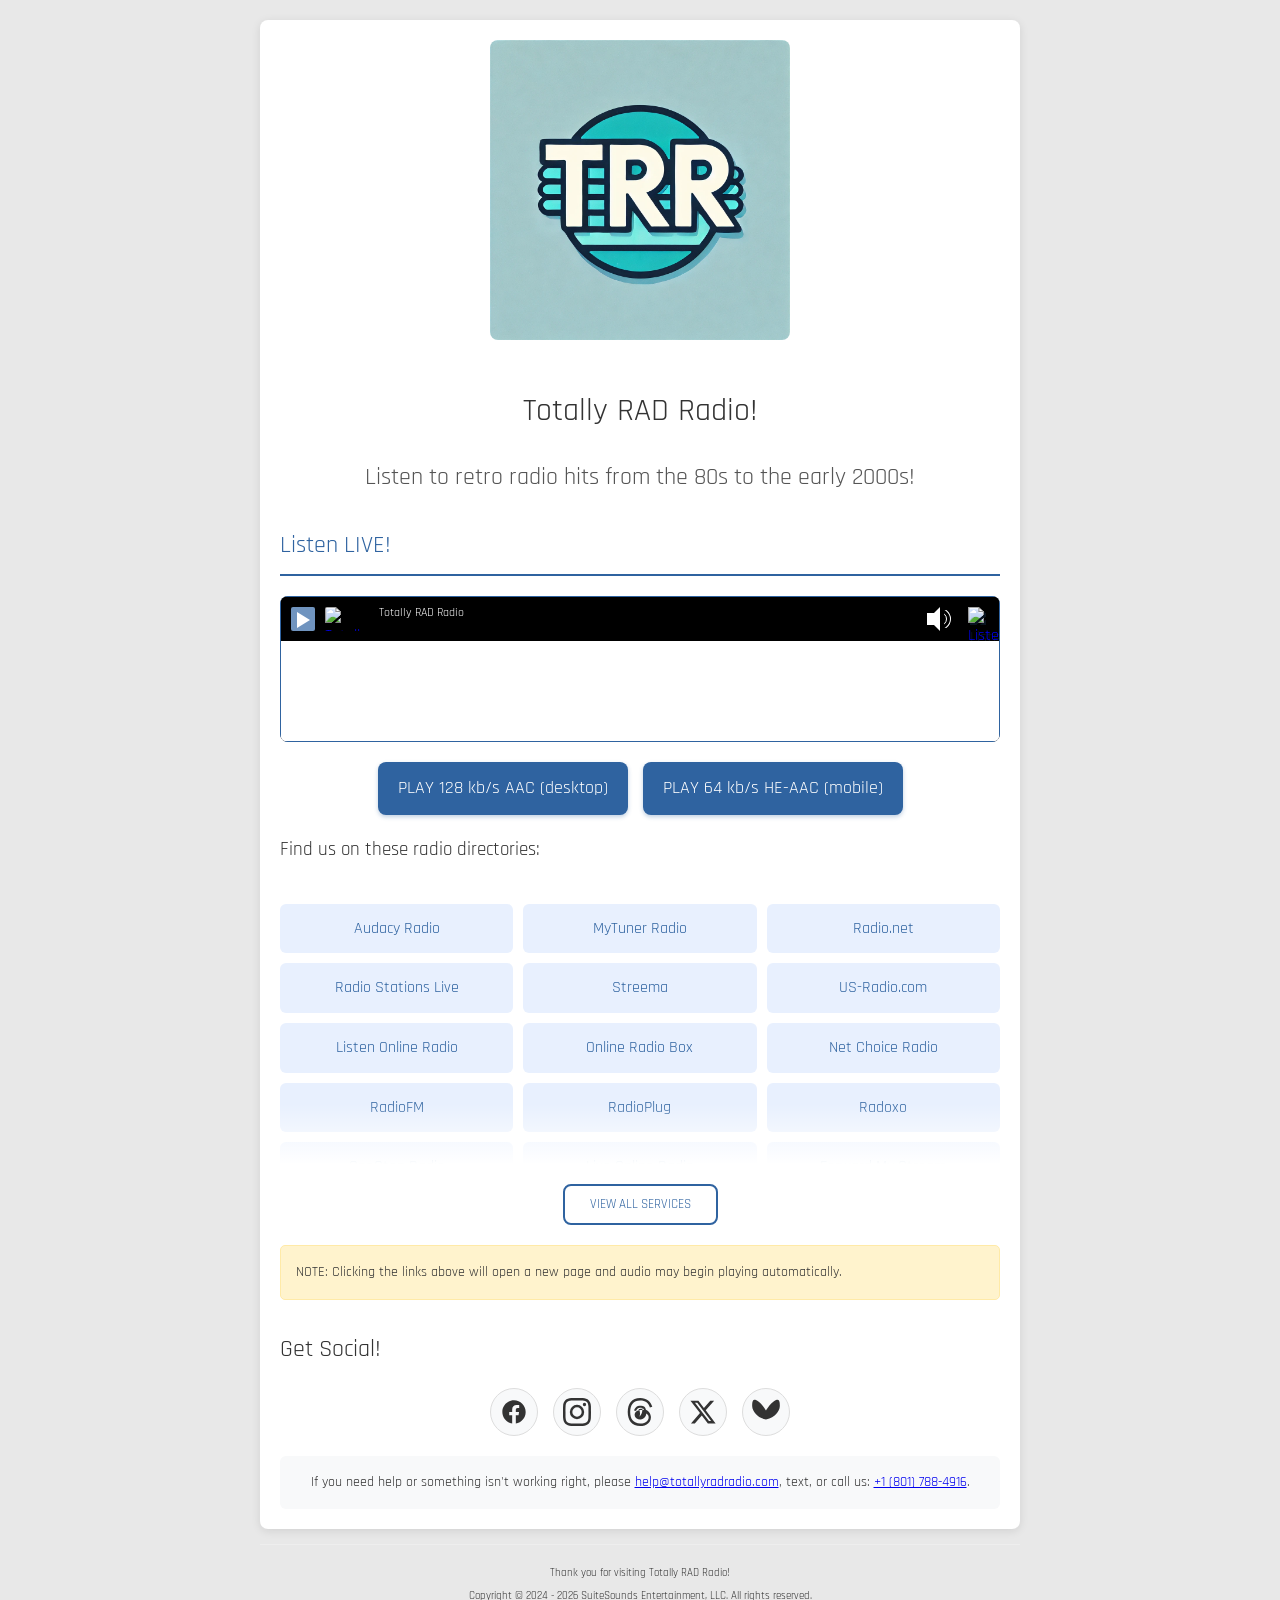
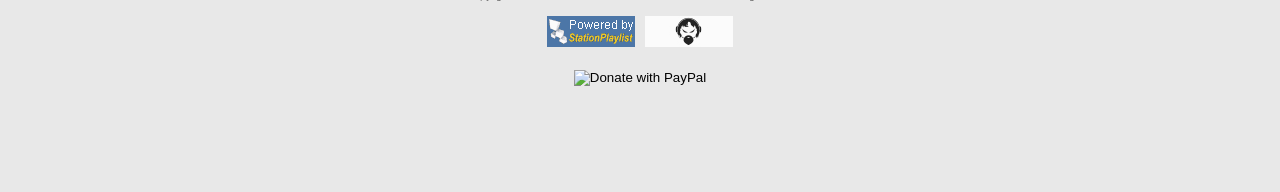
==== commit d004ebd3: "Update index.html" ====
--- a/index.html
+++ b/index.html
@@ -194,9 +194,10 @@
             </ul>
         </section>
         
-        <address itemscope itemtype="https://schema.org/Organization">
-            If you need help or something isn't working right, please <a href="mailto:help@totallyradradio.com" itemprop="email">email</a>, text, or call us: <a href="tel:+18017884916" itemprop="telephone">+1 (801) 788-4916</a>.
-        </address>
+<address itemscope itemtype="https://schema.org/Organization">
+    If you need help or something isn't working right, please <a href="mailto:help@totallyradradio.com"><span itemprop="email">help@totallyradradio.com</span></a>, text, or call us: <a href="tel:+18017884916" itemprop="telephone">+1 (801) 788-4916</a>.
+</address>
+
     </main>
 
     <footer class="footer">
--- a/css/main.css
+++ b/css/main.css
@@ -218,7 +218,7 @@
     padding: 15px;
     border-radius: 5px;
     margin: 20px 0;
-    font-size: 1em;
+    font-size: 0.9em;
 }
 
 /* --- Social, Address & Footer --- */
@@ -269,6 +269,7 @@
     background: #f8f9fa;
     border-radius: 6px;
     font-style: normal;
+    font-size: 0.9em;
 }
 
 .footer {
@@ -281,7 +282,7 @@
     & .smaller-text {
         margin: 5px 0;
         padding: 0;
-        font-size: 0.9em;
+        font-size: 0.7em;
     }
 }
 
--- a/css/main.css
+++ b/css/main.css
@@ -218,7 +218,7 @@
     padding: 15px;
     border-radius: 5px;
     margin: 20px 0;
-    font-size: 1em;
+    font-size: 0.9em;
 }
 
 /* --- Social, Address & Footer --- */
@@ -269,6 +269,7 @@
     background: #f8f9fa;
     border-radius: 6px;
     font-style: normal;
+    font-size: 0.9em;
 }
 
 .footer {
@@ -281,7 +282,7 @@
     & .smaller-text {
         margin: 5px 0;
         padding: 0;
-        font-size: 0.9em;
+        font-size: 0.7em;
     }
 }
 
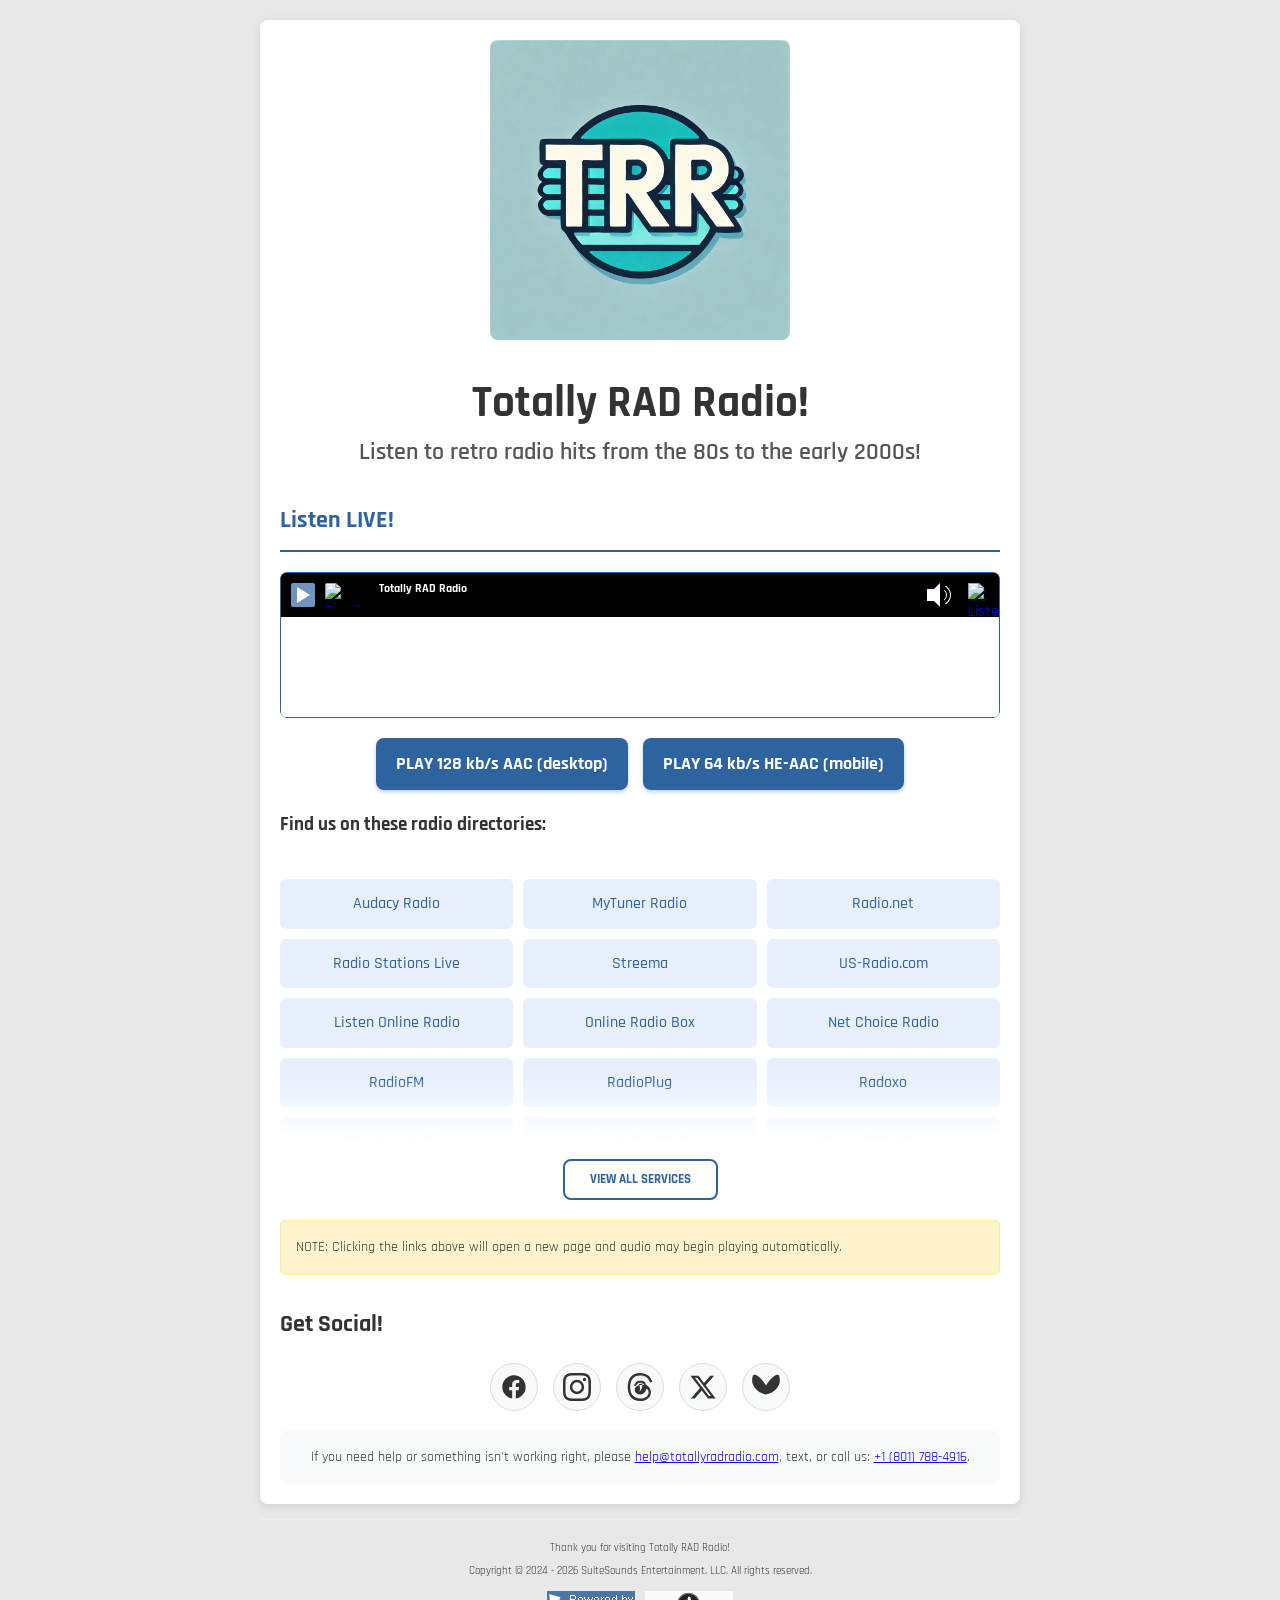
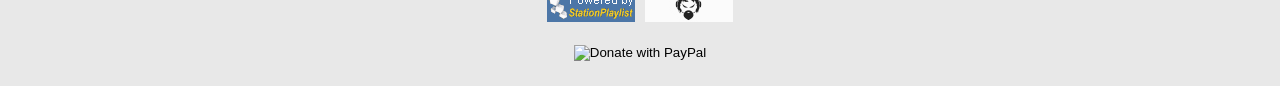
==== commit 84274674: "Update index.html" ====
--- a/index.html
+++ b/index.html
@@ -144,7 +144,7 @@
                         <li><a href="https://us-radio.com/totally-rad-radio-r23635" target="_blank" rel="noopener noreferrer">US-Radio.com</a></li>
                         <li><a href="https://listenonlineradio.com/us/totally-rad-radio" target="_blank" rel="noopener noreferrer">Listen Online Radio</a></li>
                         <li><a href="https://onlineradiobox.com/us/totallyrad/" target="_blank" rel="noopener noreferrer">Online Radio Box</a></li>
-                        <li><a href="https://netchoiceradio.com/station/totallyradradio" target="_blank" rel="noopener noreferrer">Net Choice Radio</a></li>
+                        <li><a href="https://netchoiceradio.com/station/totally-rad-radio" target="_blank" rel="noopener noreferrer">Net Choice Radio</a></li>
                         <li><a href="https://appradiofm.com/radio/Totally-RAD-Radio-Salt%20Lake%20City-Utah-US-yeeth" target="_blank" rel="noopener noreferrer">RadioFM</a></li>
                         <li><a href="https://www.radioplug.co.uk/channel/Totally-RAD-Radio" target="_blank" rel="noopener noreferrer">RadioPlug</a></li>
                         <li><a href="https://radoxo.com/usa/totally-rad-radio" target="_blank" rel="noopener noreferrer">Radoxo</a></li>
--- a/css/main.css
+++ b/css/main.css
@@ -16,12 +16,41 @@
 }
 
 /* --- Font Definitions --- */
+
+/* Regular (400) */
 @font-face {
-    font-family: 'Rajdhani';
-    font-style: normal;
-    font-weight: 400 700;
-    font-display: optional;
-    src: url('../fonts/rajdhani-v17-latin-regular.woff2') format('woff2');
+  font-family: 'Rajdhani';
+  font-style: normal;
+  font-weight: 400;
+  font-display: swap;
+  src: url('../fonts/rajdhani-v17-latin-regular.woff2') format('woff2');
+}
+
+/* Medium (500) */
+@font-face {
+  font-family: 'Rajdhani';
+  font-style: normal;
+  font-weight: 500;
+  font-display: swap;
+  src: url('../fonts/rajdhani-v17-latin-500.woff2') format('woff2');
+}
+
+/* Semi-Bold (600) */
+@font-face {
+  font-family: 'Rajdhani';
+  font-style: normal;
+  font-weight: 600;
+  font-display: swap;
+  src: url('../fonts/rajdhani-v17-latin-600.woff2') format('woff2');
+}
+
+/* Bold (700) */
+@font-face {
+  font-family: 'Rajdhani';
+  font-style: normal;
+  font-weight: 700;
+  font-display: swap;
+  src: url('../fonts/rajdhani-v17-latin-700.woff2') format('woff2');
 }
 
 /* --- Global Layout --- */
@@ -64,33 +93,46 @@
 .header {
     text-align: center;
     margin-bottom: 30px;
-
-    & .logo-link {
-        display: inline-block;
-        margin-bottom: 15px;
-        transition: transform 0.3s ease;
-
-        &:hover {
-            transform: scale(1.02);
-        }
-    }
-
-    & img {
-        display: block;
-        max-width: 300px;
-        width: 100%;
-        height: auto;
-        aspect-ratio: 1 / 1;
-        border-radius: var(--border-radius);
-    }
-
-    & h2 {
-        color: #555;
-        font-size: clamp(1.2rem, 3vw, 1.5rem);
-        margin: 0;
-        font-weight: 600;
-    }
-}
+}
+
+.header .logo-link {
+    display: inline-block;
+    margin-bottom: 15px;
+    transition: transform 0.3s ease;
+}
+
+.header .logo-link:hover {
+    transform: scale(1.02);
+}
+
+.header img {
+    display: block;
+    max-width: 300px;
+    width: 100%;
+    height: auto;
+    aspect-ratio: 1 / 1;
+    border-radius: var(--border-radius);
+    margin: 0 auto;
+}
+
+/* Explicit Header Typography */
+.header h1 {
+    font-family: 'Rajdhani', system-ui, -apple-system, sans-serif;
+    font-size: clamp(2rem, 5vw, 2.8rem);
+    font-weight: 700;
+    color: var(--text-color);
+    margin: 15px 0 5px;
+    line-height: 1.1;
+}
+
+.header h2 {
+    font-family: 'Rajdhani', system-ui, -apple-system, sans-serif;
+    color: #555;
+    font-size: clamp(1.2rem, 3vw, 1.5rem);
+    margin: 0;
+    font-weight: 600;
+}
+
 
 /* --- Player & Action Layout --- */
 .listen {
--- a/css/main.css
+++ b/css/main.css
@@ -16,12 +16,41 @@
 }
 
 /* --- Font Definitions --- */
+
+/* Regular (400) */
 @font-face {
-    font-family: 'Rajdhani';
-    font-style: normal;
-    font-weight: 400 700;
-    font-display: optional;
-    src: url('../fonts/rajdhani-v17-latin-regular.woff2') format('woff2');
+  font-family: 'Rajdhani';
+  font-style: normal;
+  font-weight: 400;
+  font-display: swap;
+  src: url('../fonts/rajdhani-v17-latin-regular.woff2') format('woff2');
+}
+
+/* Medium (500) */
+@font-face {
+  font-family: 'Rajdhani';
+  font-style: normal;
+  font-weight: 500;
+  font-display: swap;
+  src: url('../fonts/rajdhani-v17-latin-500.woff2') format('woff2');
+}
+
+/* Semi-Bold (600) */
+@font-face {
+  font-family: 'Rajdhani';
+  font-style: normal;
+  font-weight: 600;
+  font-display: swap;
+  src: url('../fonts/rajdhani-v17-latin-600.woff2') format('woff2');
+}
+
+/* Bold (700) */
+@font-face {
+  font-family: 'Rajdhani';
+  font-style: normal;
+  font-weight: 700;
+  font-display: swap;
+  src: url('../fonts/rajdhani-v17-latin-700.woff2') format('woff2');
 }
 
 /* --- Global Layout --- */
@@ -64,33 +93,46 @@
 .header {
     text-align: center;
     margin-bottom: 30px;
-
-    & .logo-link {
-        display: inline-block;
-        margin-bottom: 15px;
-        transition: transform 0.3s ease;
-
-        &:hover {
-            transform: scale(1.02);
-        }
-    }
-
-    & img {
-        display: block;
-        max-width: 300px;
-        width: 100%;
-        height: auto;
-        aspect-ratio: 1 / 1;
-        border-radius: var(--border-radius);
-    }
-
-    & h2 {
-        color: #555;
-        font-size: clamp(1.2rem, 3vw, 1.5rem);
-        margin: 0;
-        font-weight: 600;
-    }
-}
+}
+
+.header .logo-link {
+    display: inline-block;
+    margin-bottom: 15px;
+    transition: transform 0.3s ease;
+}
+
+.header .logo-link:hover {
+    transform: scale(1.02);
+}
+
+.header img {
+    display: block;
+    max-width: 300px;
+    width: 100%;
+    height: auto;
+    aspect-ratio: 1 / 1;
+    border-radius: var(--border-radius);
+    margin: 0 auto;
+}
+
+/* Explicit Header Typography */
+.header h1 {
+    font-family: 'Rajdhani', system-ui, -apple-system, sans-serif;
+    font-size: clamp(2rem, 5vw, 2.8rem);
+    font-weight: 700;
+    color: var(--text-color);
+    margin: 15px 0 5px;
+    line-height: 1.1;
+}
+
+.header h2 {
+    font-family: 'Rajdhani', system-ui, -apple-system, sans-serif;
+    color: #555;
+    font-size: clamp(1.2rem, 3vw, 1.5rem);
+    margin: 0;
+    font-weight: 600;
+}
+
 
 /* --- Player & Action Layout --- */
 .listen {
